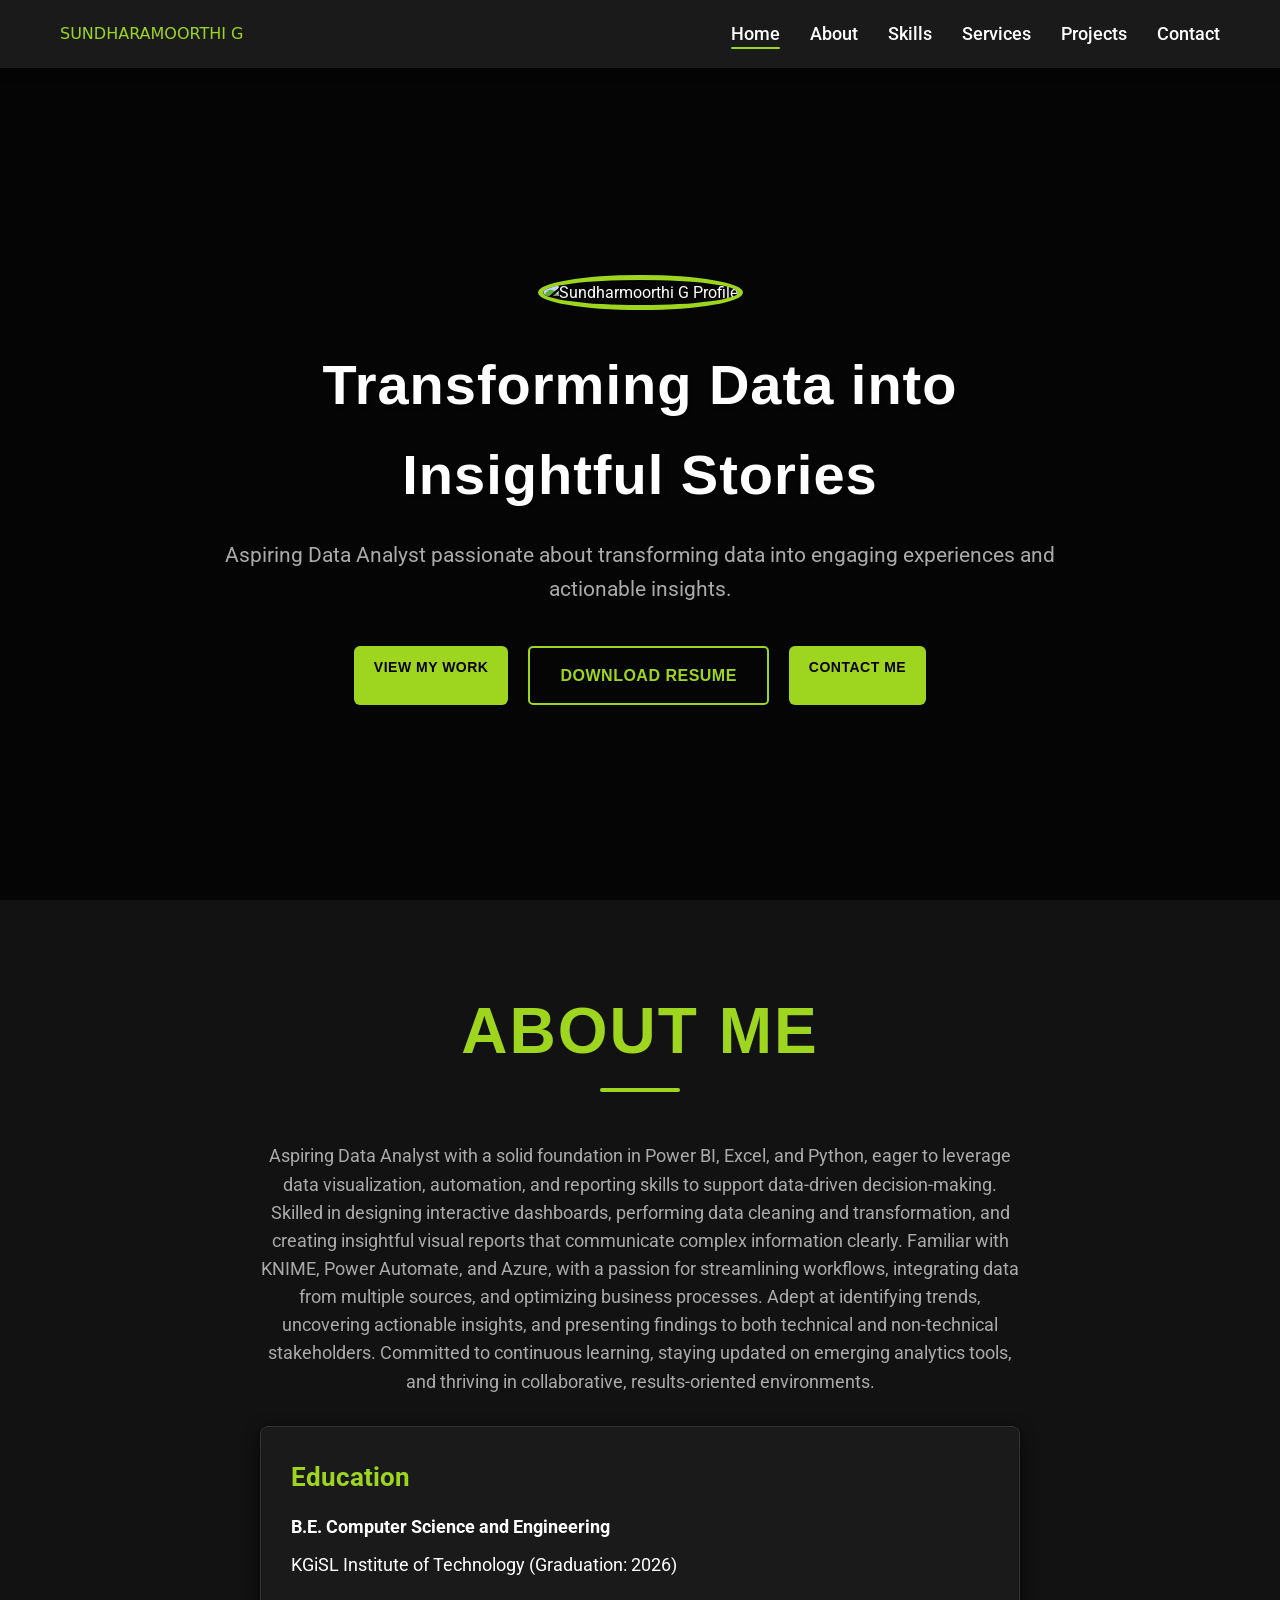
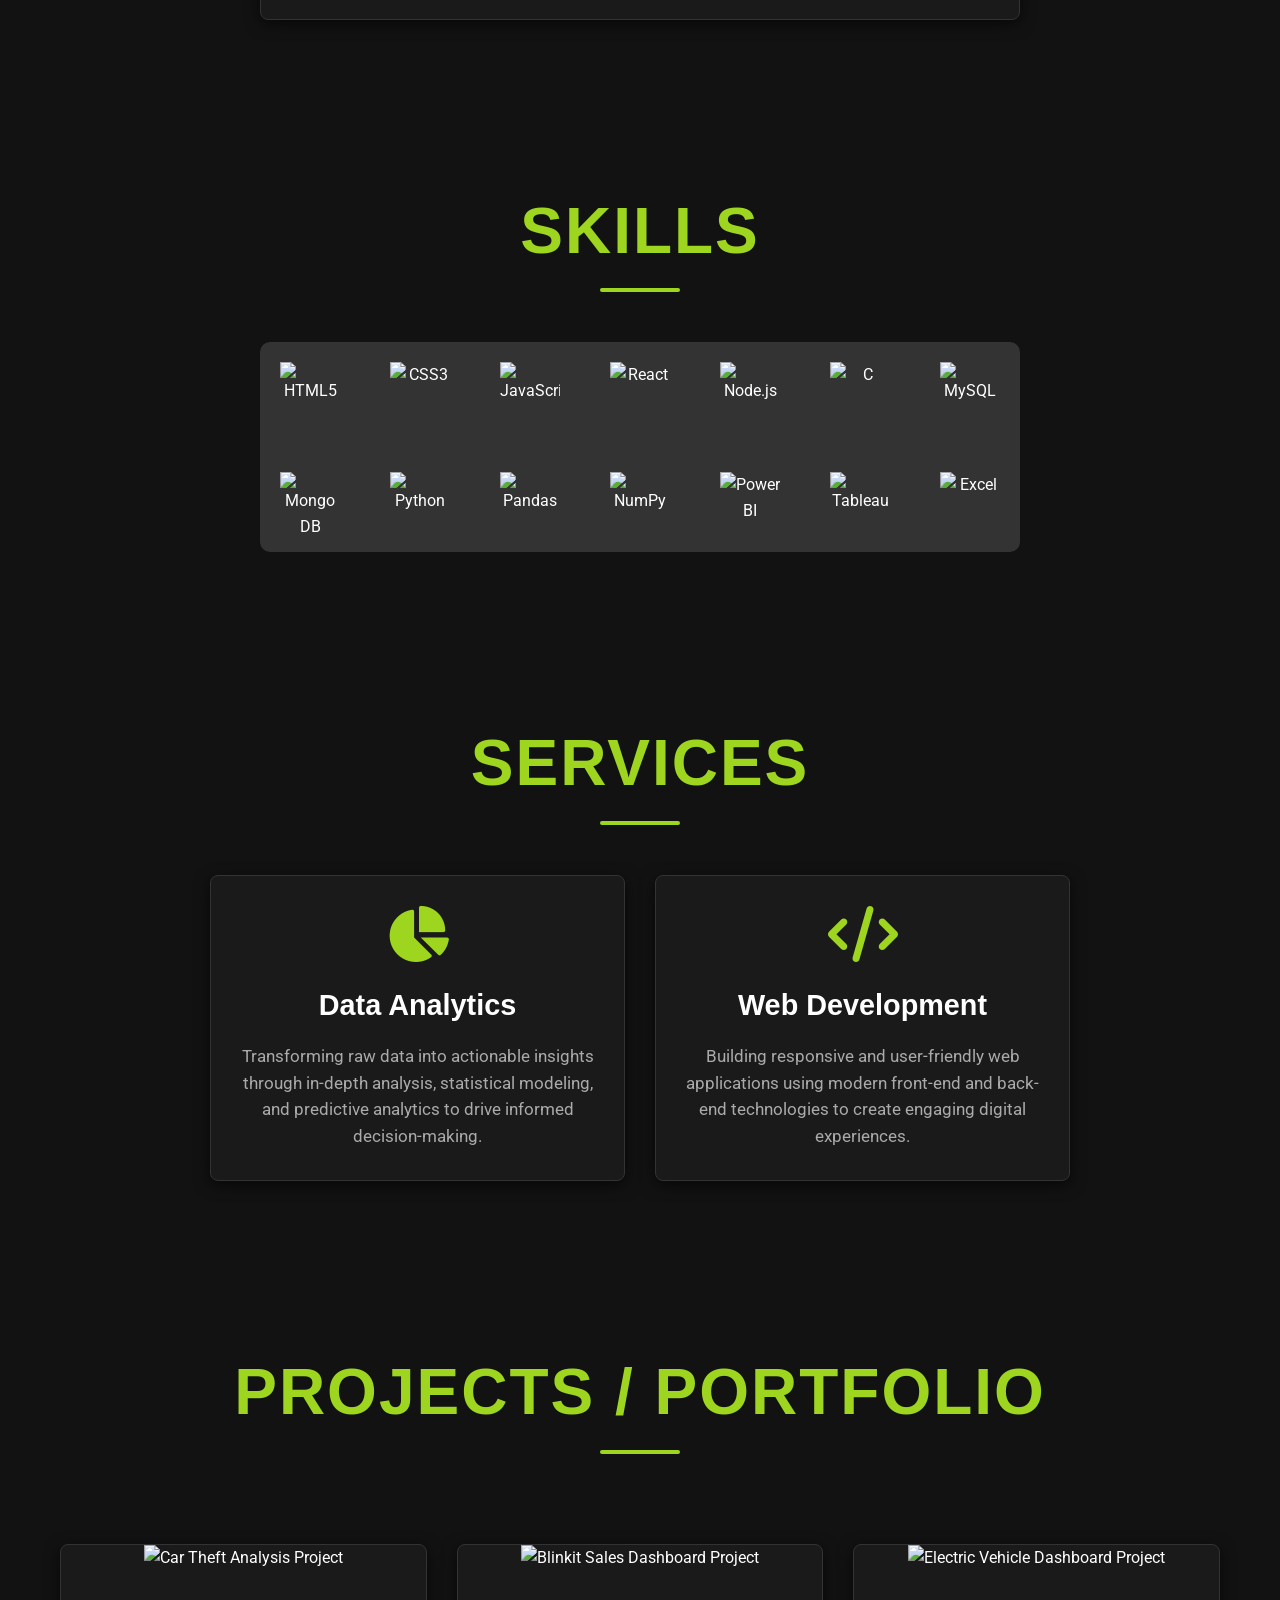
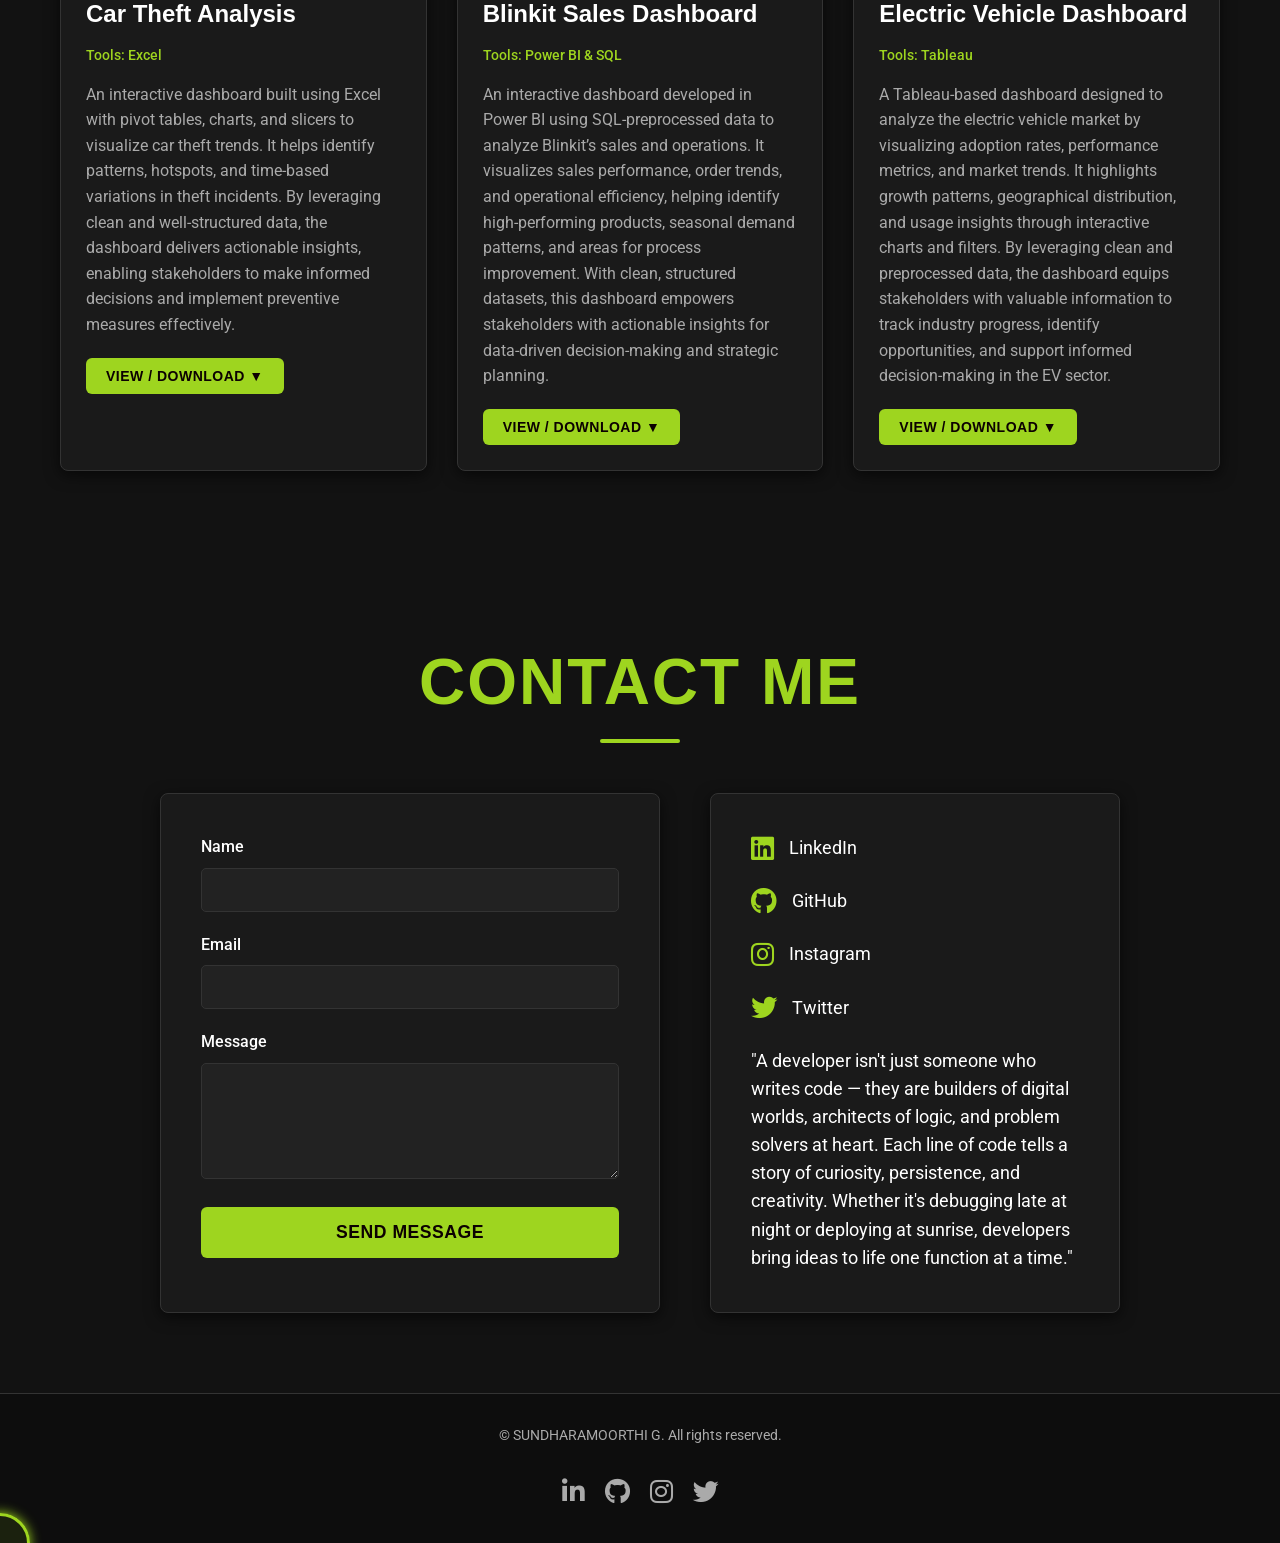
==== .vscode/index.html @ 32834677 "Simple Change" ====
<!DOCTYPE html>
<html lang="en">
<head>
  <meta charset="UTF-8" />
  <meta name="viewport" content="width=device-width, initial-scale=1" />
  <title>SUNDHARAMOORTHI G - Data Analyst</title>

  <!-- Stylesheets -->
  <link rel="stylesheet" href="style.css" />
  <link rel="stylesheet" href="home.css" />
  <link rel="stylesheet" href="about.css" />
  <link rel="stylesheet" href="skills.css" />
  <link rel="stylesheet" href="ss.css" />
  <link rel="stylesheet" href="project.css" />
  <link rel="stylesheet" href="contact.css" />

  <!-- Google Fonts -->
  <link href="https://fonts.googleapis.com/css2?family=Montserrat:wght@700&family=Bebas+Neue&family=Orbitron&family=Poppins:wght@300;400;500;600&family=Roboto:wght@300;400;500&family=Lato:wght@300;400;500&display=swap" rel="stylesheet" />

  <!-- Font Awesome -->
  <link
    rel="stylesheet"
    href="https://cdnjs.cloudflare.com/ajax/libs/font-awesome/6.0.0-beta3/css/all.min.css"
  />
</head>
<body>
  <header class="header">
    <nav class="navbar">
      <a href="#home" class="logo">SUNDHARAMOORTHI G</a>
      <ul class="nav-links">
        <li><a href="#home">Home</a></li>
        <li><a href="#about">About</a></li>
        <li><a href="#skills">Skills</a></li>
        <li><a href="#services">Services</a></li>
        <li><a href="#projects">Projects</a></li>
        <li><a href="#contact">Contact</a></li>
      </ul>
      <div class="menu-toggle" id="mobile-menu">
        <span class="bar"></span>
        <span class="bar"></span>
        <span class="bar"></span>
      </div>
    </nav>
  </header>

  <main>
    <!-- Home Section -->
    <section id="home" class="hero fade-in">
      <div class="hero-content">
        <img src="D:\website\69.jpg" alt="Sundharmoorthi G Profile" class="profile-pic" />
        <h1 class="heading-font">Transforming Data into Insightful Stories</h1>
        <p>Aspiring Data Analyst passionate about transforming data into engaging experiences and actionable insights.</p>
        <div class="hero-ctas">
          <a href="#projects" class="btn primary-btn">View My Work</a>
          <a href="https://drive.google.com/uc?export=download&id=15TqNmrhJ76jgWobTl2tsNwzqgDOif9Oz" download class="btn secondary-btn">Download Resume</a>
          <a href="#contact" class="btn primary-btn">Contact Me</a>
        </div>
      </div>
    </section>

    <!-- About Section -->
    <section id="about" class="section fade-in">
      <h2 class="section-title heading-font">About Me</h2>
      <div class="about-content">
        <p class="center-text">
          Aspiring Data Analyst with a solid foundation in Power BI, Excel, and Python, eager to leverage data visualization, automation, and reporting skills to support data-driven decision-making. Skilled in designing interactive dashboards, performing data cleaning and transformation, and creating insightful visual reports that communicate complex information clearly. Familiar with KNIME, Power Automate, and Azure, with a passion for streamlining workflows, integrating data from multiple sources, and optimizing business processes. Adept at identifying trends, uncovering actionable insights, and presenting findings to both technical and non-technical stakeholders. Committed to continuous learning, staying updated on emerging analytics tools, and thriving in collaborative, results-oriented environments.
        </p>
        <div class="education">
          <h3>Education</h3>
          <p><strong>B.E. Computer Science and Engineering</strong></p>
          <p>KGiSL Institute of Technology (Graduation: 2026)</p>
        </div>
      </div>
    </section>

    <!-- Skills Section -->
    <section id="skills" class="section fade-in">
      <h2 class="section-title heading-font">Skills</h2>
      <div class="skills-container">
        <div class="skills-grid">
          <!-- Frontend Skills -->
          <div class="skill-icon" title="HTML5"><img src="D:\website\assets\html.png" alt="HTML5" /></div>
          <div class="skill-icon" title="CSS3"><img src="D:\website\assets\css.png" alt="CSS3" /></div>
          <div class="skill-icon" title="JavaScript"><img src="D:\website\assets\java script.png" alt="JavaScript" /></div>
          <div class="skill-icon" title="React"><img src="D:\website\assets\react.png" alt="React" /></div>

          <!-- Backend Skills -->
          <div class="skill-icon" title="Node.js"><img src="D:\website\assets\nodejs.png" alt="Node.js" /></div>
          <div class="skill-icon" title="C Programming"><img src="D:\website\assets\c.png" alt="C" /></div>

          <!-- Databases -->
          <div class="skill-icon" title="MySQL"><img src="D:\website\assets\mysql.png" alt="MySQL" /></div>
          <div class="skill-icon" title="Mongo DB"><img src="D:\website\assets\mongo db.png" alt="Mongo DB" /></div>

          <!-- Data Analysis -->
          <div class="skill-icon" title="Python"><img src="D:\website\assets\python.png" alt="Python" /></div>
          <div class="skill-icon" title="Pandas"><img src="D:\website\assets\pandas.png" alt="Pandas" /></div>
          <div class="skill-icon" title="NumPy"><img src="D:\website\assets\numpy.png" alt="NumPy" /></div>

          <!-- BI Tools -->
          <div class="skill-icon" title="Power BI"><img src="D:\website\assets\powerbi.png" alt="Power BI" /></div>
          <div class="skill-icon" title="Tableau"><img src="D:\website\assets\tableau.png" alt="Tableau" /></div>
          <div class="skill-icon" title="Excel"><img src="D:\website\assets\excel.png" alt="Excel" /></div>
        </div>
      </div>
    </section>

    <!-- Services Section -->
    <section id="services" class="section fade-in">
      <h2 class="section-title heading-font">Services</h2>
      <div class="services-grid">
        <div class="service-card">
          <i class="fas fa-chart-pie icon"></i>
          <h3 class="heading-font">Data Analytics</h3>
          <p>Transforming raw data into actionable insights through in-depth analysis, statistical modeling, and predictive analytics to drive informed decision-making.</p>
        </div>
        <div class="service-card">
          <i class="fas fa-code icon"></i>
          <h3 class="heading-font">Web Development</h3>
          <p>Building responsive and user-friendly web applications using modern front-end and back-end technologies to create engaging digital experiences.</p>
        </div>
      </div>
    </section>

    <!-- Projects Section -->
    <section id="projects" class="section fade-in">
      <h2 class="section-title heading-font">Projects / Portfolio</h2>
      <div class="filters"></div> <!-- Add filters here if needed -->

      <div class="projects-grid">

        <!-- Car Theft Analysis -->
        <div class="project-card" data-category="excel">
          <img src="D:\website\assets\car theft.webp" alt="Car Theft Analysis Project" />
          <div class="project-info">
            <h3>Car Theft Analysis</h3>
            <p class="tools-used">Tools: Excel</p>
            <p>
              An interactive dashboard built using Excel with pivot tables, charts, and slicers to visualize car theft trends. It helps identify patterns, hotspots, and time-based variations in theft incidents. By leveraging clean and well-structured data, the dashboard delivers actionable insights, enabling stakeholders to make informed decisions and implement preventive measures effectively.
            </p>

            <div class="dropdown-btn">
              <button class="btn primary-btn">View / Download ▼</button>
              <div class="dropdown-content">
                <a href="dashboards/CarTheftDashboard.html" targetcccx="_blank">View</a>
                <a href="dashboards/CarTheftDashboard.xlsx" download>Download</a>
              </div>
            </div>
          </div>
        </div>

        <!-- Blinkit Sales Dashboard -->
        <div class="project-card" data-category="powerbi">
          <img src="D:\website\assets\Blinkit.webp" alt="Blinkit Sales Dashboard Project" />
          <div class="project-info">
            <h3>Blinkit Sales Dashboard</h3>
            <p class="tools-used">Tools: Power BI & SQL</p>
            <p>An interactive dashboard developed in Power BI using SQL-preprocessed data to analyze Blinkit’s sales and operations. It visualizes sales performance, order trends, and operational efficiency, helping identify high-performing products, seasonal demand patterns, and areas for process improvement. With clean, structured datasets, this dashboard empowers stakeholders with actionable insights for data-driven decision-making and strategic planning.
            </p>
            <div class="dropdown-btn">
              <button class="btn primary-btn">View / Download ▼</button>
              <div class="dropdown-content">
                <a href="dashboards/BlinkitDashboard.html" target="_blank">View</a>
                <a href="dashboards/BlinkitDashboard.pbix" download>Download</a>
              </div>
            </div>
          </div>
        </div>
        <!-- Electric Vehicle Dashboard -->
        <div class="project-card" data-category="python">
          <img src="D:\website\assets\ev-charging-infographic-thumbnai.webp" alt="Electric Vehicle Dashboard Project" />
          <div class="project-info">
            <h3>Electric Vehicle Dashboard</h3>
            <p class="tools-used">Tools: Tableau</p>
            <p> A Tableau-based dashboard designed to analyze the electric vehicle market by visualizing adoption rates, performance metrics, and market trends. It highlights growth patterns, geographical distribution, and usage insights through interactive charts and filters. By leveraging clean and preprocessed data, the dashboard equips stakeholders with valuable information to track industry progress, identify opportunities, and support informed decision-making in the EV sector.
            </p>
            <div class="dropdown-btn">
              <button class="btn primary-btn">View / Download ▼</button>
              <div class="dropdown-content">
                <a href="dashboards/ElectricVehicleDashboard.html" target="_blank">View</a>
                <a href="dashboards/ElectricVehicleDashboard.twbx" download>Download</a>
              </div>
            </div>
          </div>
        </div>
      </div>
    </section>
    <!-- Contact Section -->
    <section id="contact" class="section fade-in">
      <h2 class="section-title heading-font">Contact Me</h2>
      <div class="contact-container">
        <form class="contact-form" id="contactForm">
          <div class="form-group">
            <label for="name">Name</label>
            <input type="text" id="name" name="name" required />
          </div>
          <div class="form-group">
            <label for="email">Email</label>
            <input type="email" id="email" name="email" required />
          </div>
          <div class="form-group">
            <label for="message">Message</label>
            <textarea id="message" name="message" rows="6" required></textarea>
          </div>
          <button type="submit" class="btn primary-btn">Send Message</button>
        </form>

        <div class="contact-info">
          <a href="https://www.linkedin.com/in/sundharamoorthi/" target="_blank" class="contact-icon-link">
            <i class="fab fa-linkedin icon"></i>
            <span>LinkedIn</span>
          </a>
          <a href="https://github.com/Sundharamoorthi0105" target="_blank" class="contact-icon-link">
            <i class="fab fa-github icon"></i>
            <span>GitHub</span>
          </a>
          <a href="https://www.instagram.com/sundharamoorthi_03?igsh=MTRnamszaW1kcDFicQ==" target="_blank" class="contact-icon-link">
            <i class="fab fa-instagram icon"></i>
            <span>Instagram</span>
          </a>
          <a href="https://x.com/Sundhar66983361" target="_blank" class="contact-icon-link">
            <i class="fab fa-twitter icon"></i>
            <span>Twitter</span>
             <div class="developer-quote">
          <span>"A developer isn't just someone who writes code — they are builders of digital worlds, architects of logic, and problem solvers at heart. Each line of code tells a story of curiosity, persistence, and creativity. Whether it's debugging late at night or deploying at sunrise, developers bring ideas to life one function at a time."</span>
          </a>
        </div>
      </div>
    </section>
  </main>

  <footer>
    <p>&copy; SUNDHARAMOORTHI G. All rights reserved.</p>
    <div class="footer-social-icons">
      <a href="https://www.linkedin.com/in/sundharamoorthi/" target="_blank" title="LinkedIn"><i class="fab fa-linkedin-in"></i></a>
      <a href="https://github.com/Sundharamoorthi0105" target="_blank" title="GitHub"><i class="fab fa-github icon"></i></a>
      <a href="https://www.instagram.com/sundharamoorthi_03?igsh=MTRnamszaW1kcDFicQ==" target="_blank" title="Instagram"><i class="fab fa-instagram icon"></i></a>
      <a href="https://x.com/Sundhar66983361" target="_blank" title="Twitter"><i class="fab fa-twitter icon"></i></a>
    </div>
  </footer>

  <!-- Lightbox -->
  <div id="project-lightbox" class="lightbox">
    <div class="lightbox-content">
      <span class="close-btn">&times;</span>
      <h3 id="lightbox-title"></h3>
      <p id="lightbox-tools"></p>
      <p id="lightbox-description"></p>
      <div id="lightbox-images"></div>
    </div>
  </div>

  <canvas id="canvas"></canvas>

  <!-- Scripts -->
  <script src="script.js"></script>
  <script src="cursor.js"></script>
  <script
    type="text/javascript"
    src="https://cdn.jsdelivr.net/npm/@emailjs/browser@4/dist/email.min.js"
  ></script>
  <script type="text/javascript">
    (function () {
      emailjs.init({
        publicKey: "jGQ1ob8h-bZDZCLpW",
      });
    })();
  </script>
</body>
</html>
---- .vscode/style.css ----
/* General Styles */
:root {
    --bg-dark: #121212; /* Deep dark background */
    --primary-accent: #9ed51f; /* Vibrant Magenta/Red accent */
    --text-light: #FFFFFF; /* Pure white text for contrast */
    --text-grey: #AAAAAA; /* Lighter grey for secondary text */
    --card-bg: #1A1A1A; /* Slightly lighter dark for cards/sections */
    --border-color: #333333; /* Subtle dark border */
    --dark-shadow: rgba(0, 0, 0, 0.6); /* More pronounced shadow */
    --transition-speed: 0.3s ease;
}

* {
    margin: 0;
    padding: 0;
    box-sizing: border-box;
    cursor: none;
}

html {
    scroll-behavior: smooth;
}

body {
    /* Layout */
    overflow-x: hidden;
    /* Box Model */
    background-color: var(--bg-dark); 
    background-image: url('https://www.transparenttextures.com/patterns/connected-dots.png'); 
    background-repeat: repeat;
    background-attachment: fixed; 
    /* Typography */
    font-family: 'Roboto', sans-serif; 
    color: var(--text-light); /* Ensure body text is light */
    line-height: 1.6;
}

a {
    /* Typography */
    color: var(--primary-accent); /* Links use the accent color */
    text-decoration: none;
    /* Visual */
    transition: color var(--transition-speed);
}

a:hover {
    /* Typography */
    color: #FF4081; /* Lighter shade of accent on hover */
}

ul {
    list-style: none;
}

.container {
    /* Layout */
    max-width: 1200px;
    margin: 0 auto;
    padding: 0 20px;
}

.section {
    /* Layout */
    padding: 80px 0;
    overflow: hidden; 
    /* Visual */
    text-align: center;
}

.section-title {
    /* Layout */
    position: relative;
    margin-bottom: 50px;
    padding-bottom: 10px;
    /* Typography */
    font-size: 4em; /* Increased font size for section titles */
    color: var(--primary-accent); /* Section titles use accent color */
    text-transform: uppercase;
    letter-spacing: 2px;
}

.section-title::after {
    /* Layout */
    content: '';
    position: absolute;
    left: 50%;
    bottom: 0;
    transform: translateX(-50%);
    width: 80px;
    height: 4px;
    /* Box Model */
    background-color: var(--primary-accent);
    border-radius: 2px;
}

/* Fonts */
.heading-font {
    font-family: 'Inter', sans-serif; 
    font-weight: 700;
}

/* Header & Navigation */
.header {
    /* Layout */
    position: fixed;
    width: 100%;
    top: 0;
    left: 0;
    padding: 20px 0;
    /* Box Model */
    background-color: var(--card-bg); /* Dark header background */
    box-shadow: 0 2px 10px var(--dark-shadow); /* Darker shadow */
    /* Miscellaneous */
    z-index: 1000;
    /* Visual */
    transition: background-color var(--transition-speed);
}

.navbar {
    /* Layout */
    display: flex;
    justify-content: space-between;
    align-items: center;
    max-width: 1200px;
    margin: 0 auto;
    padding: 0 20px;
}

.logo {
   
 font-family: "Oleo Script Swash Caps", system-ui;
  font-weight: 400;
  font-style: large;
}


.nav-links {
    /* Layout */
    display: flex;
    gap: 30px;
}

.nav-links li a {
    /* Layout */
    position: relative;
    padding: 5px 0;
    /* Typography */
    font-family: 'Roboto', sans-serif; 
    font-weight: 500;
    color: var(--text-light); /* Nav links are light text */
    font-size: 1.1em;
    /* Visual */
    transition: color var(--transition-speed), letter-spacing var(--transition-speed);
}

.nav-links li a::after {
    /* Layout */
    content: '';
    position: absolute;
    width: 0;
    height: 2px;
    bottom: 0;
    left: 0;
    /* Box Model */
    background-color: var(--primary-accent);
    border-radius: 2px;
    /* Visual */
    transition: width var(--transition-speed);
}

.nav-links li a:hover {
    /* Typography */
    color: var(--primary-accent); /* Hover uses accent color */
    letter-spacing: 0.5px;
}

.nav-links li a:hover::after,
.nav-links li a.active::after {
    /* Layout */
    width: 100%;
}

.menu-toggle {
    /* Layout */
    display: none;
    flex-direction: column;
    gap: 5px;
    /* Visual */
    cursor: pointer;
}

.menu-toggle .bar {
    /* Layout */
    width: 25px;
    height: 3px;
    /* Box Model */
    background-color: var(--text-light); /* Menu bars are light */
    /* Visual */
    transition: all var(--transition-speed);
}

/* Sticky Navbar on Scroll */
.header.scrolled {
    /* Box Model */
    background-color: rgba(26, 26, 26, 0.95); /* Slightly transparent dark background */
    box-shadow: 0 4px 15px var(--dark-shadow); 
}

/* Footer */
footer {
    /* Layout */
    display: flex; 
    flex-direction: column; 
    align-items: center; 
    gap: 15px; 
    padding: 30px 0;
    /* Box Model */
    background-color: #0D0D0D; /* Very dark footer background */
    border-top: 1px solid var(--border-color);
    /* Typography */
    color: var(--text-grey); 
    font-size: 0.9em;
    /* Visual */
    text-align: center;
}

.footer-social-icons {
    /* Layout */
    display: flex;
    justify-content: center; 
    gap: 20px; 
    margin-top: 10px; 
}

.footer-social-icons a {
    /* Typography */
    font-size: 1.8em; 
    color: var(--text-grey); /* Default icon color */
    /* Visual */
    transition: color var(--transition-speed), transform var(--transition-speed);
}

.footer-social-icons a:hover {
    /* Typography */
    color: var(--primary-accent); /* Hover uses accent color */
    /* Visual */
    transform: translateY(-3px);
}

/* Lightbox Modal for Projects */
.lightbox {
    /* Layout */
    display: none; 
    position: fixed; 
    left: 0;
    top: 0;
    width: 100%; 
    height: 100%; 
    overflow: auto; 
    display: flex;
    align-items: center;
    justify-content: center;
    /* Box Model */
    background-color: rgba(0, 0, 0, 0.9); /* More opaque dark background */
    /* Visual */
    opacity: 0;
    visibility: hidden;
    transition: opacity var(--transition-speed), visibility var(--transition-speed);
    /* Miscellaneous */
    z-index: 2000; 
}

.lightbox.open {
    /* Visual */
    opacity: 1;
    visibility: visible;
}

.lightbox-content {
    /* Layout */
    margin: auto;
    padding: 40px;
    width: 80%;
    max-width: 700px;
    position: relative;
    /* Box Model */
    background-color: var(--card-bg); 
    border: 1px solid var(--primary-accent); /* Border uses accent color */
    border-radius: 10px;
    box-shadow: 0 5px 20px var(--dark-shadow); 
    /* Typography */
    color: var(--text-light); 
    /* Visual */
    transform: scale(0.9);
    transition: transform var(--transition-speed);
}

.lightbox.open .lightbox-content {
    /* Visual */
    transform: scale(1);
}

.close-btn {
    /* Layout */
    position: absolute;
    top: 15px;
    right: 25px;
    /* Typography */
    color: var(--text-light); 
    font-size: 40px;
    font-weight: bold;
    /* Visual */
    cursor: pointer;
    transition: color var(--transition-speed), transform var(--transition-speed);
}

.close-btn:hover,
.close-btn:focus {
    /* Typography */
    color: var(--primary-accent);
    /* Visual */
    transform: rotate(90deg);
}

.lightbox-content h3 {
    /* Layout */
    margin-bottom: 15px;
    /* Typography */
    color: var(--primary-accent);
    font-size: 2.2em;
}

.lightbox-content #lightbox-tools {
    /* Layout */
    margin-bottom: 20px;
    /* Typography */
    color: var(--text-grey); 
    font-style: italic;
}

.lightbox-content #lightbox-description {
    /* Layout */
    margin-bottom: 25px;
    /* Typography */
    color: var(--text-light); 
    line-height: 1.8;
}

#lightbox-images img {
    /* Layout */
    max-width: 100%;
    height: auto;
    margin-top: 15px;
    /* Box Model */
    border-radius: 5px;
    border: 1px solid var(--border-color);
}

/* Animations */
@keyframes fadeIn {
    from { opacity: 0; }
    to { opacity: 1; }
}

@keyframes fadeInScale {
    from { opacity: 0; transform: scale(0.8); }
    to { opacity: 1; transform: scale(1); }
}

@keyframes slideInUp {
    from { opacity: 0; transform: translateY(50px); }
    to { opacity: 1; transform: translateY(0); }
}

.fade-in {
    /* Visual */
    opacity: 0;
    transform: translateY(50px);
    transition: opacity 1s ease-out, transform 1s ease-out;
}

.fade-in.active {
    /* Visual */
    opacity: 1;
    transform: translateY(0);
}

/* Responsive Design */
@media (max-width: 768px) {
    .navbar {
        /* Layout */
        flex-wrap: wrap;
    }

    .nav-links {
        /* Layout */
        display: none; 
        flex-direction: column;
        width: 100%;
        position: absolute;
        top: 90px;
        left: 0;
        padding: 20px 0;
        /* Box Model */
        background-color: var(--card-bg); 
        box-shadow: 0 5px 10px var(--dark-shadow); 
        /* Visual */
        text-align: center;
    }

    .nav-links.active {
        /* Layout */
        display: flex;
    }

    .nav-links li {
        /* Layout */
        margin: 10px 0;
    }

    .menu-toggle {
        /* Layout */
        display: flex;
    }

    .hero h1 {
        /* Typography */
        font-size: 2.5em;
    }

    .hero p {
        /* Typography */
        font-size: 1.1em;
    }

    .hero-ctas {
        /* Layout */
        flex-direction: column;
        gap: 15px;
    }

    .btn {
        /* Layout */
        width: 80%;
        max-width: 300px;
    }

    .section {
        /* Layout */
        padding: 60px 0;
    }

    .section-title {
        /* Typography */
        font-size: 2.5em;
    }

    .skills-container,
    .services-grid,
    .projects-grid,
    .contact-container {
        /* Layout */
        grid-template-columns: 1fr;
    }

    .skill-category {
        /* Layout */
        max-width: 100%;
    }

    .contact-form,
    .contact-info {
        /* Layout */
        max-width: 100%;
        flex: 1 1 auto;
    }

    .lightbox-content {
        /* Layout */
        width: 95%;
        padding: 25px;
    }

    .close-btn {
        /* Layout */
        top: 10px;
        right: 15px;
        /* Typography */
        font-size: 30px;
    }

    .footer-social-icons {
        /* Layout */
        gap: 15px; 
    }
}

.skills-grid {
    display: grid;
    grid-template-columns: repeat(7, 1fr);
    gap: 50px;
    max-width: 1000px;
    margin: 0 auto;
    background-color: #333;
    padding: 20px;
    border-radius: 10px;
    
}

.skill-icon {
    display: flex;
    flex-direction: column;
    align-items: center;
    gap: 10px;
}

.skill-icon img {
    width: 60px;
    height: 60px;
    object-fit: contain;
    transition: transform 0.3s ease;
}

.skill-icon:hover img {
    transform: scale(1.1);
    
}
/* Tooltip on hover */
.skill-icon {
    position: relative;
}

.skill-icon:hover::after {
    content: attr(title);
    position: absolute;
    bottom: 100%;
    left: 50%;
    transform: translateX(-50%);
    background-color: #9ed51f;
    color: rgb(12, 1, 1);
    padding: 5px 10px;
    border-radius: 4px;
    font-size: 14px;
    white-space: nowrap;
    margin-bottom: 10px;
}
.center-text {
  text-align: center;
  max-width: 800px; /* Optional: Limit width for better readability */
  margin: 0 auto;   /* Centers the paragraph block horizontally */
}
---- .vscode/home.css ----
/* Hero Section (Home) */
.hero {
    /* Layout */
    display: flex;
    align-items: center;
    justify-content: center;
    min-height: 100vh;
    padding-top: 80px; 
    /* Box Model */
    background: linear-gradient(rgba(0,0,0,0.7), rgba(0,0,0,0.7)), url('https://www.transparenttextures.com/patterns/connected-dots.png') no-repeat center center/cover;
    background-size: cover; 
    background-position: center; 
    /* Typography */
    color: var(--text-light); /* Light text for hero content */
    /* Visual */
    text-align: center;
}

.hero-content {
    /* Layout */
    max-width: 900px;
    padding: 20px;
}

.profile-pic {
    /* Layout */
    width: 180px;
    height: 180px;
    margin-bottom: 30px;
    /* Box Model */
    border-radius: 50%;
    border: 5px solid var(--primary-accent); /* Border uses accent color */
    /* Visual */
    object-fit: scale-down;
    object-fit: cover;
    object-fit: inherit;
    animation: fadeInScale 1s ease-out;
}

.hero h1 {
    /* Layout */
    margin-bottom: 20px;
    /* Typography */
    font-size: 3.5em;
    letter-spacing: 1px;
    text-shadow: 2px 2px 4px rgba(0, 0, 0, 0.3); 
    /* Visual */
    animation: slideInUp 1s ease-out;
}

.hero p {
    /* Layout */
    margin-bottom: 40px;
    /* Typography */
    font-size: 1.3em;
    color: var(--text-grey); /* Secondary text is light grey */
    /* Visual */
    animation: fadeIn 1.5s ease-out;
}

.hero-ctas {
    /* Layout */
    display: flex;
    justify-content: center;
    gap: 20px;
    flex-wrap: wrap;
}

.btn {
    /* Layout */
    display: inline-block;
    padding: 15px 30px;
    /* Box Model */
    border-radius: 5px;
    border: 2px solid;
    /* Typography */
    font-weight: 600;
    text-transform: uppercase;
    letter-spacing: 0.5px;
    font-family: 'Inter', sans-serif; 
    /* Visual */
    transition: all var(--transition-speed);
}

.primary-btn {
    /* Box Model */
    background-color: var(--primary-accent);
    border-color: var(--primary-accent);
    /* Typography */
    color: var(--bg-dark); /* Text color for primary button is dark */
}

.primary-btn:hover {
    /* Box Model */
    background-color: transparent;
    box-shadow: 0 5px 15px rgba(233, 30, 99, 0.3); /* Shadow uses accent color */
    /* Typography */
    color: var(--primary-accent);
    /* Visual */
    transform: translateY(-3px);
}

.secondary-btn {
    /* Box Model */
    background-color: transparent;
    border-color: var(--primary-accent);
    /* Typography */
    color: var(--primary-accent);
}

.secondary-btn:hover {
    /* Box Model */
    background-color: var(--primary-accent);
    box-shadow: 0 5px 15px rgba(233, 30, 99, 0.3); /* Shadow uses accent color */
    /* Typography */
    color: var(--bg-dark); /* Text color for secondary button on hover is dark */
    /* Visual */
    transform: translateY(-3px);
}
#canvas {
  position: fixed;
  top: 0;
  left: 0;
  width: 100%;
  height: 100%;
  pointer-events: none;
  z-index: 9999;
}
---- .vscode/about.css ----
/* About Section */
.about-content {
    /* Layout */
    max-width: 800px;
    margin: 0 auto;
    padding: 0 20px;
    /* Visual */
    text-align: left;
}

.about-content p {
    /* Layout */
    margin-bottom: 25px;
    /* Typography */
    font-size: 1.1em;
    color: var(--text-grey);
}

.education {
    /* Layout */
    margin-top: 30px;
    padding: 30px;
    /* Box Model */
    background-color: var(--card-bg);
    border-radius: 8px;
    border: 1px solid var(--border-color);
    box-shadow: 0 4px 15px var(--dark-shadow); 
    /* Typography */
    color: var(--text-light); 
}

.education h3 {
    /* Layout */
    margin-bottom: 15px;
    /* Typography */
    color: var(--primary-accent);
    font-size: 1.6em;
}

.education p {
    /* Layout */
    margin-bottom: 10px;
    /* Typography */
    color: var(--text-light); 
}
---- .vscode/skills.css ----
/* Skills Section */
.skills-container {
    /* Layout */
    display: flex;
    flex-wrap: wrap;
    justify-content: center;
    gap: 50px;
    max-width: 900px;
    margin: 0 auto;
    padding: 0 20px;
}

.skill-category {
    /* Layout */
    width: 100%;
    max-width: 400px;
    padding: 30px;
    /* Box Model */
    background-color: var(--card-bg);
    border-radius: 8px;
    border: 1px solid var(--border-color);
    box-shadow: 0 4px 15px var(--dark-shadow); 
    /* Visual */
    text-align: left;
}

.skill-category h3 {
    /* Layout */
    margin-bottom: 25px;
    /* Typography */
    color: var(--primary-accent);
    font-size: 1.8em;
    /* Visual */
    text-align: center;
}

.skill-item {
    /* Layout */
    margin-bottom: 20px;
}

.skill-name {
    /* Layout */
    display: block;
    margin-bottom: 8px;
    /* Typography */
    font-weight: 500;
    color: var(--text-light); 
}

.skill-bar {
    /* Layout */
    height: 10px;
    overflow: hidden;
    position: relative;
    /* Box Model */
    background-color: var(--border-color); 
    border-radius: 5px;
}

.skill-progress {
    /* Layout */
    width: 0; 
    height: 100%;
    /* Box Model */
    background-color: var(--primary-accent);
    border-radius: 5px;
    /* Visual */
    transition: width 1.5s ease-out;
}
---- .vscode/ss.css ----
/* Services Section */
.services-grid {
    /* Layout */
    display: grid;
    grid-template-columns: repeat(auto-fit, minmax(300px, 1fr));
    gap: 30px;
    max-width: 900px;
    margin: 0 auto;
    padding: 0 20px;
}

.service-card {
    /* Layout */
    padding: 30px;
    /* Box Model */
    background-color: var(--card-bg);
    border-radius: 8px;
    border: 1px solid var(--border-color);
    box-shadow: 0 4px 15px var(--dark-shadow); 
    /* Typography */
    color: var(--text-light); 
    /* Visual */
    transition: transform var(--transition-speed), box-shadow var(--transition-speed);
}

.service-card:hover {
    /* Visual */
    transform: translateY(-10px);
    box-shadow: 0 8px 25px rgba(233, 30, 99, 0.2); /* Shadow uses accent color */
}

.service-card .icon {
    /* Layout */
    margin-bottom: 20px;
    /* Typography */
    font-size: 3.5em;
    color: var(--primary-accent);
}

.service-card h3 {
    /* Layout */
    margin-bottom: 15px;
    /* Typography */
    font-size: 1.8em;
    color: var(--text-light); 
}

.service-card p {
    /* Typography */
    color: var(--text-grey); 
    font-size: 1.05em;
}
---- .vscode/project.css ----
/* =========================
   Filters Section
========================= */
.filters {
    display: flex;
    justify-content: center;
    flex-wrap: wrap;
    gap: 15px;
    margin-bottom: 40px;
}

.filter-btn {
    padding: 10px 25px;
    background-color: var(--card-bg);
    border: 1px solid var(--primary-accent);
    border-radius: 5px;
    color: var(--primary-accent);
    font-weight: 500;
    text-transform: capitalize;
    font-family: 'Roboto', sans-serif;
    cursor: pointer;
    transition: all var(--transition-speed);
}

.filter-btn:hover {
    background-color: var(--primary-accent);
    color: var(--bg-dark);
}

.filter-btn.active {
    background-color: var(--primary-accent);
    border-color: var(--primary-accent);
    box-shadow: 0 3px 10px rgba(233, 30, 99, 0.2);
    color: var(--bg-dark);
}

/* =========================
   Projects Grid Layout
========================= */
.projects-grid {
    display: grid;
    grid-template-columns: repeat(auto-fit, minmax(300px, 1fr));
    gap: 30px;
    max-width: 1200px;
    margin: 0 auto;
    padding: 0 20px;
}

.project-card {
    position: relative;
    background-color: var(--card-bg);
    border-radius: 8px;
    overflow: hidden;
    box-shadow: 0 4px 15px var(--dark-shadow);
    border: 1px solid var(--border-color);
    color: var(--text-light);
    transition: transform var(--transition-speed), box-shadow var(--transition-speed), opacity var(--transition-speed);
}

.project-card.hidden {
    display: none;
}

.project-card img {
    width: 100%;
    height: 200px;
    object-fit: cover;
    transition: transform 0.5s ease;
}

.project-card:hover img {
    transform: scale(1.05);
}

/* =========================
   Project Info
========================= */
.project-info {
    padding: 25px;
    text-align: left;
}

.project-info h3 {
    margin-bottom: 10px;
    font-size: 1.5em;
    color: var(--text-light);
    font-family: 'Inter', sans-serif;
}

.project-info .tools-used {
    margin-bottom: 15px;
    font-size: 0.9em;
    color: var(--primary-accent);
    font-weight: 500;
}

.project-info p {
    margin-bottom: 20px;
    font-size: 1em;
    color: var(--text-grey);
}

/* =========================
   Buttons
========================= */
.project-buttons {
    display: flex;
    justify-content: space-between;
    gap: 10px;
    margin-top: auto; /* keeps buttons at bottom if card grows */
}

.view-dashboard-btn,
.download-btn {
    flex: 1;
    padding: 10px 20px;
    font-size: 14px; /* You can reduce this */
    text-align: center;
    border-radius: 5px;
    font-weight: 600;
    text-transform: uppercase;
    cursor: pointer;
    transition: all var(--transition-speed);
    text-decoration: none; /* remove link underline */
}

/* View Dashboard */
.view-dashboard-btn {
    background-color: var(--primary-accent);
    color: var(--bg-dark);
    border: none;
}
.view-dashboard-btn:hover {
    background-color: #ff4081;
    transform: translateY(-2px);
}

/* Download */
.download-btn {
    background-color: transparent;
    color: var(--primary-accent);
    border: 1px solid var(--primary-accent);
}
.download-btn:hover {
    background-color: var(--primary-accent);
    color: var(--bg-dark);
    transform: translateY(-2px);
}
/* Container for project buttons */
.dropdown-btn {
  position: relative;
  display: inline-block;
}

/* Main button */
.btn.primary-btn {
  background-color: #9ed51f;
  color: #0c0101;
  padding: 10px 20px;
  border: none;
  border-radius: 6px;
  font-weight: 600;
  cursor: pointer;
  font-size: 14px;
  transition: background-color 0.3s ease;
}

.btn.primary-btn:hover {
  background-color: #7bb316;
}

/* Dropdown menu */
.dropdown-content {
  display: none;
  position: absolute;
  top: -110%; /* dropdown goes above the button */
  left: 50%;
  transform: translateX(-50%);
  background-color: #333;
  min-width: 160px;
  border-radius: 6px;
  box-shadow: 0 8px 16px rgba(0,0,0,0.3);
  z-index: 1000;
  overflow: hidden;
}

/* Dropdown links */
.dropdown-content a {
  display: block;
  padding: 12px 16px;
  color: #9ed51f;
  text-decoration: none;
  font-weight: 600;
  font-size: 14px;
  transition: background-color 0.2s ease;
}

.dropdown-content a:hover {
  background-color: #7bb316;
  color: #fff;
}

/* Show dropdown on button hover */
.dropdown-btn:hover .dropdown-content {
  display: block;
}
---- .vscode/contact.css ----
/* Contact Section */
.contact-container {
    /* Layout */
    display: flex;
    flex-wrap: wrap;
    justify-content: center;
    gap: 50px;
    max-width: 1000px;
    margin: 0 auto;
    padding: 0 20px;
}
.contact-form {
    /* Layout */
    flex: 1 1 450px;
    max-width: 500px;
    padding: 40px;
    /* Box Model */
    background-color: var(--card-bg);
    border-radius: 8px;
    border: 1px solid var(--border-color);
    box-shadow: 0 4px 15px var(--dark-shadow); 
    /* Typography */
    color: var(--text-light); 
    /* Visual */
    text-align: left;
}

.form-group {
    /* Layout */
    margin-bottom: 20px;
}

.form-group label {
    /* Layout */
    display: block;
    margin-bottom: 8px;
    /* Typography */
    font-weight: 500;
    color: var(--text-light); 
}

.form-group input,
.form-group textarea {
    /* Layout */
    width: 100%;
    padding: 12px;
    /* Box Model */
    border: 1px solid var(--border-color);
    border-radius: 5px;
    background-color: #222222; /* Slightly lighter dark for inputs */
    /* Typography */
    color: var(--text-light); 
    font-size: 1em;
    /* Visual */
    transition: border-color var(--transition-speed), box-shadow var(--transition-speed);
}

.form-group input:focus,
.form-group textarea:focus {
    /* Box Model */
    border-color: var(--primary-accent);
    box-shadow: 0 0 0 3px rgba(233, 30, 99, 0.1); 
    /* Visual */
    outline: none;
}

.contact-form .primary-btn {
    /* Layout */
    width: 100%;
    padding: 15px;
    /* Typography */
    font-size: 1.1em;
}

.contact-info {
    /* Layout */
    display: flex;
    flex-direction: column;
    flex: 1 1 300px;
    gap: 25px;
    padding: 40px;
    /* Box Model */
    background-color: var(--card-bg);
    border-radius: 8px;
    border: 1px solid var(--border-color);
    box-shadow: 0 4px 15px var(--dark-shadow); 
    /* Visual */
    text-align: left;
}

.contact-icon-link {
    /* Layout */
    display: flex;
    align-items: center;
    /* Typography */
    color: var(--text-light); 
    font-size: 1.1em;
    /* Visual */
    transition: color var(--transition-speed);
}

.contact-icon-link .icon {
    /* Layout */
    margin-right: 15px;
    /* Typography */
    font-size: 1.5em;
    color: var(--primary-accent);
    /* Visual */
    transition: transform var(--transition-speed);
}

.contact-icon-link:hover {
    /* Typography */
    color: var(--primary-accent);
}

.contact-icon-link:hover .icon {
    /* Visual */
    transform: scale(1.1);
}

.developer-quote p {
    /* Layout */
    margin-top: 20px;
    max-width: 600px;
    /* Typography */
    font-size: 1rem;
    font-style: italic;
    color: #555;
    line-height: 1.6;
}
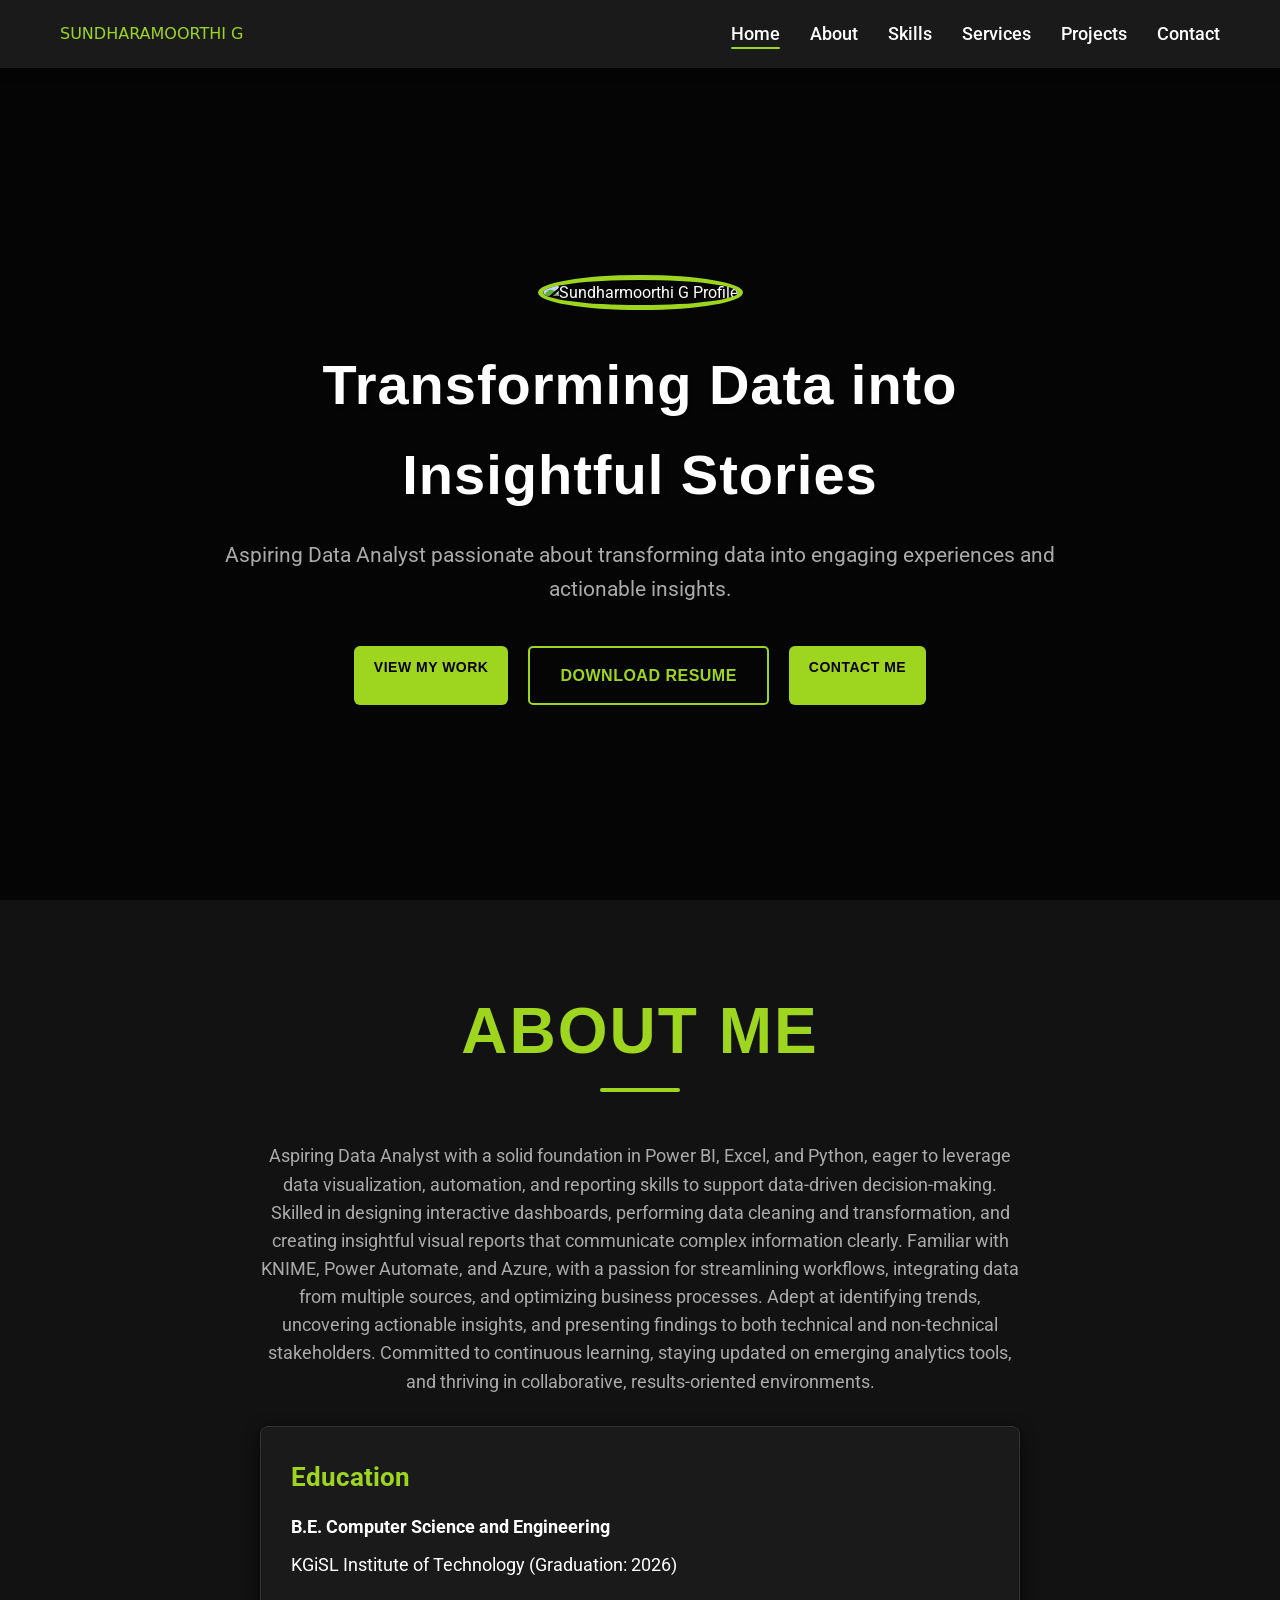
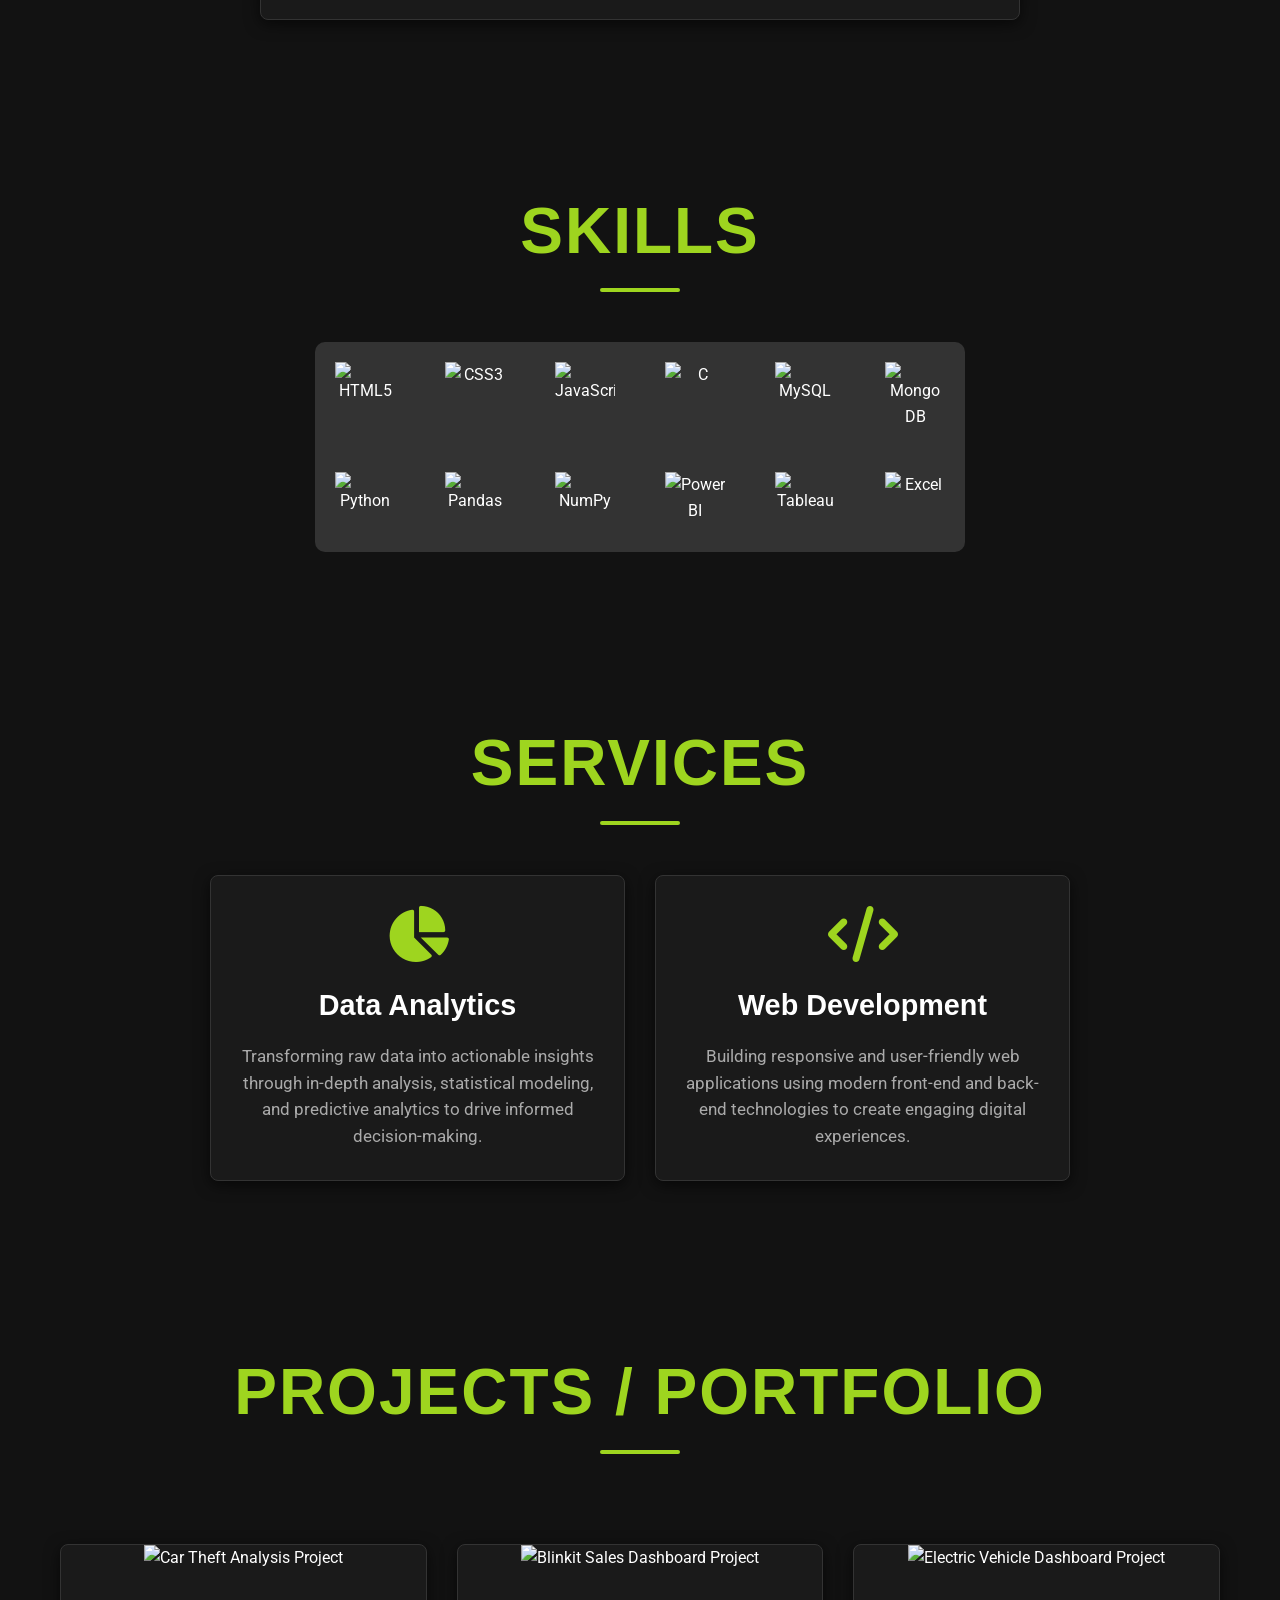
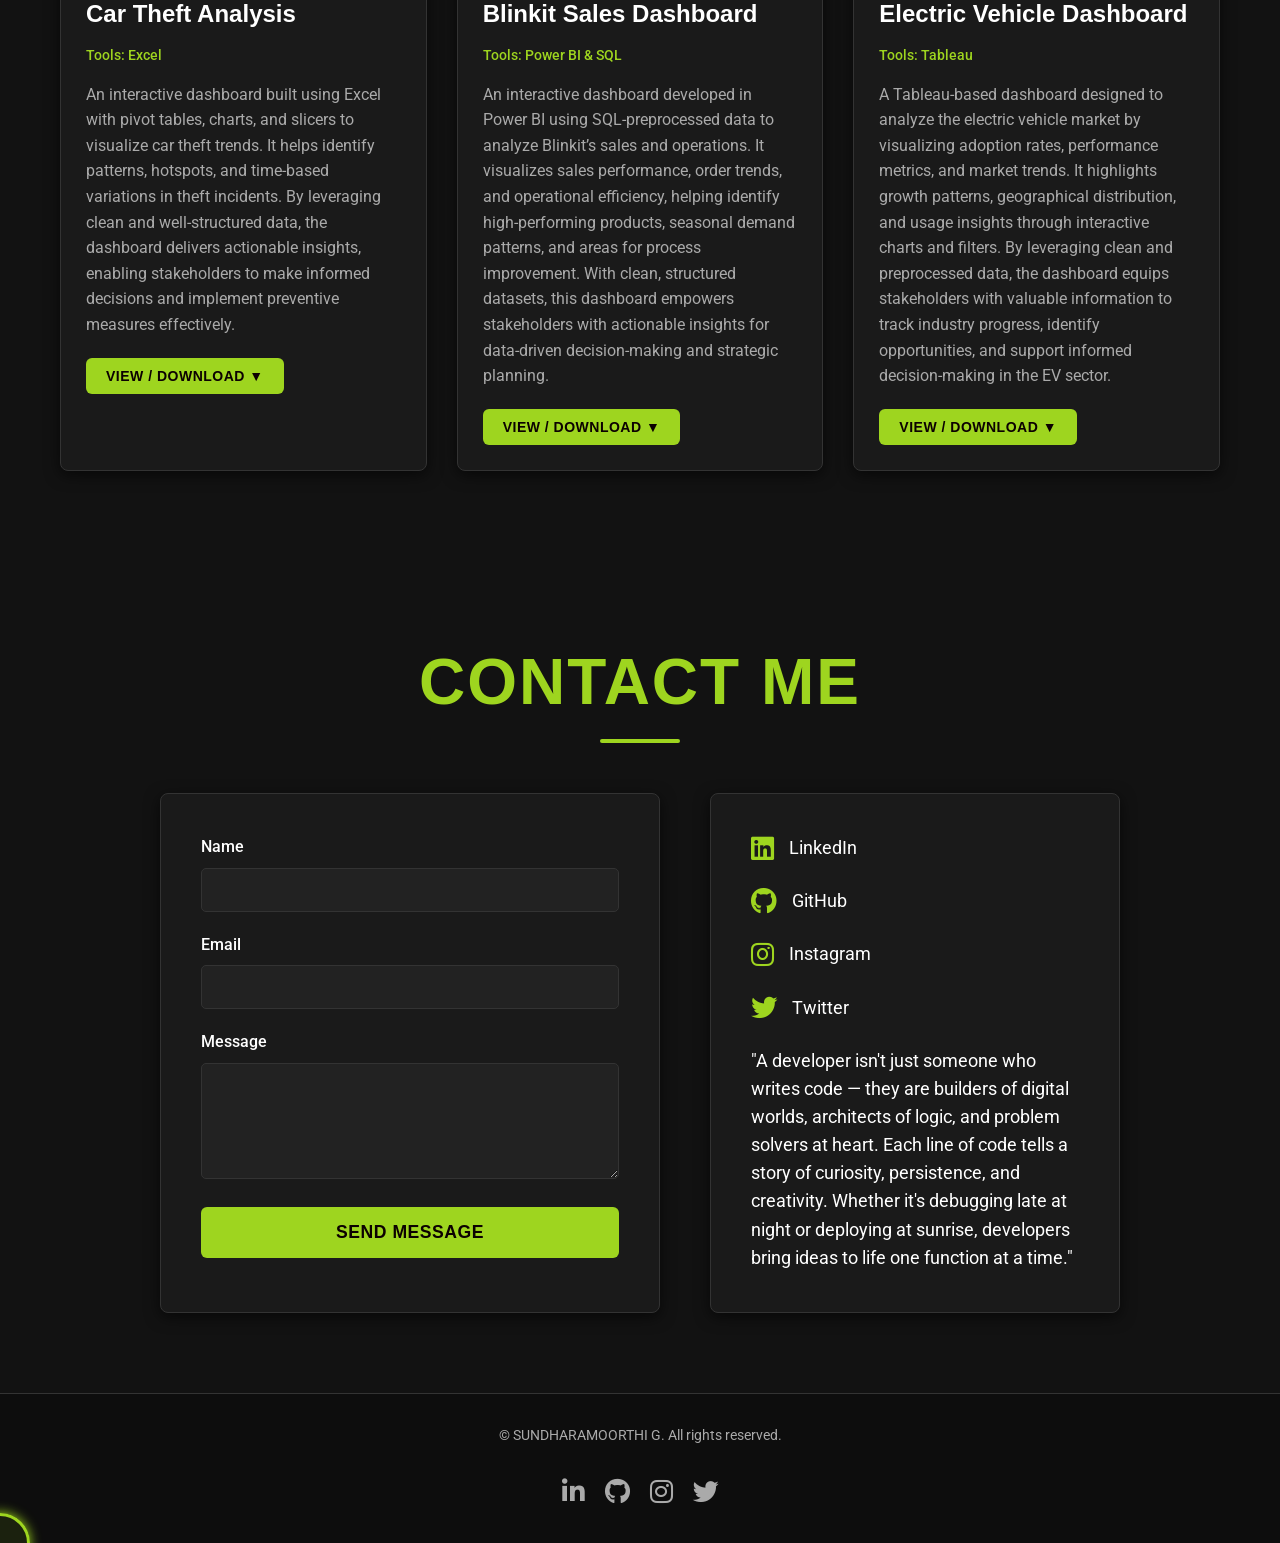
==== commit e337fc14: "Simple Change" ====
--- a/.vscode/index.html
+++ b/.vscode/index.html
@@ -82,16 +82,10 @@
           <div class="skill-icon" title="HTML5"><img src="D:\website\assets\html.png" alt="HTML5" /></div>
           <div class="skill-icon" title="CSS3"><img src="D:\website\assets\css.png" alt="CSS3" /></div>
           <div class="skill-icon" title="JavaScript"><img src="D:\website\assets\java script.png" alt="JavaScript" /></div>
-          <div class="skill-icon" title="React"><img src="D:\website\assets\react.png" alt="React" /></div>
-
-          <!-- Backend Skills -->
-          <div class="skill-icon" title="Node.js"><img src="D:\website\assets\nodejs.png" alt="Node.js" /></div>
           <div class="skill-icon" title="C Programming"><img src="D:\website\assets\c.png" alt="C" /></div>
-
           <!-- Databases -->
           <div class="skill-icon" title="MySQL"><img src="D:\website\assets\mysql.png" alt="MySQL" /></div>
           <div class="skill-icon" title="Mongo DB"><img src="D:\website\assets\mongo db.png" alt="Mongo DB" /></div>
-
           <!-- Data Analysis -->
           <div class="skill-icon" title="Python"><img src="D:\website\assets\python.png" alt="Python" /></div>
           <div class="skill-icon" title="Pandas"><img src="D:\website\assets\pandas.png" alt="Pandas" /></div>
--- a/.vscode/style.css
+++ b/.vscode/style.css
@@ -497,7 +497,7 @@
 
 .skills-grid {
     display: grid;
-    grid-template-columns: repeat(7, 1fr);
+    grid-template-columns: repeat(6, 1fr);
     gap: 50px;
     max-width: 1000px;
     margin: 0 auto;
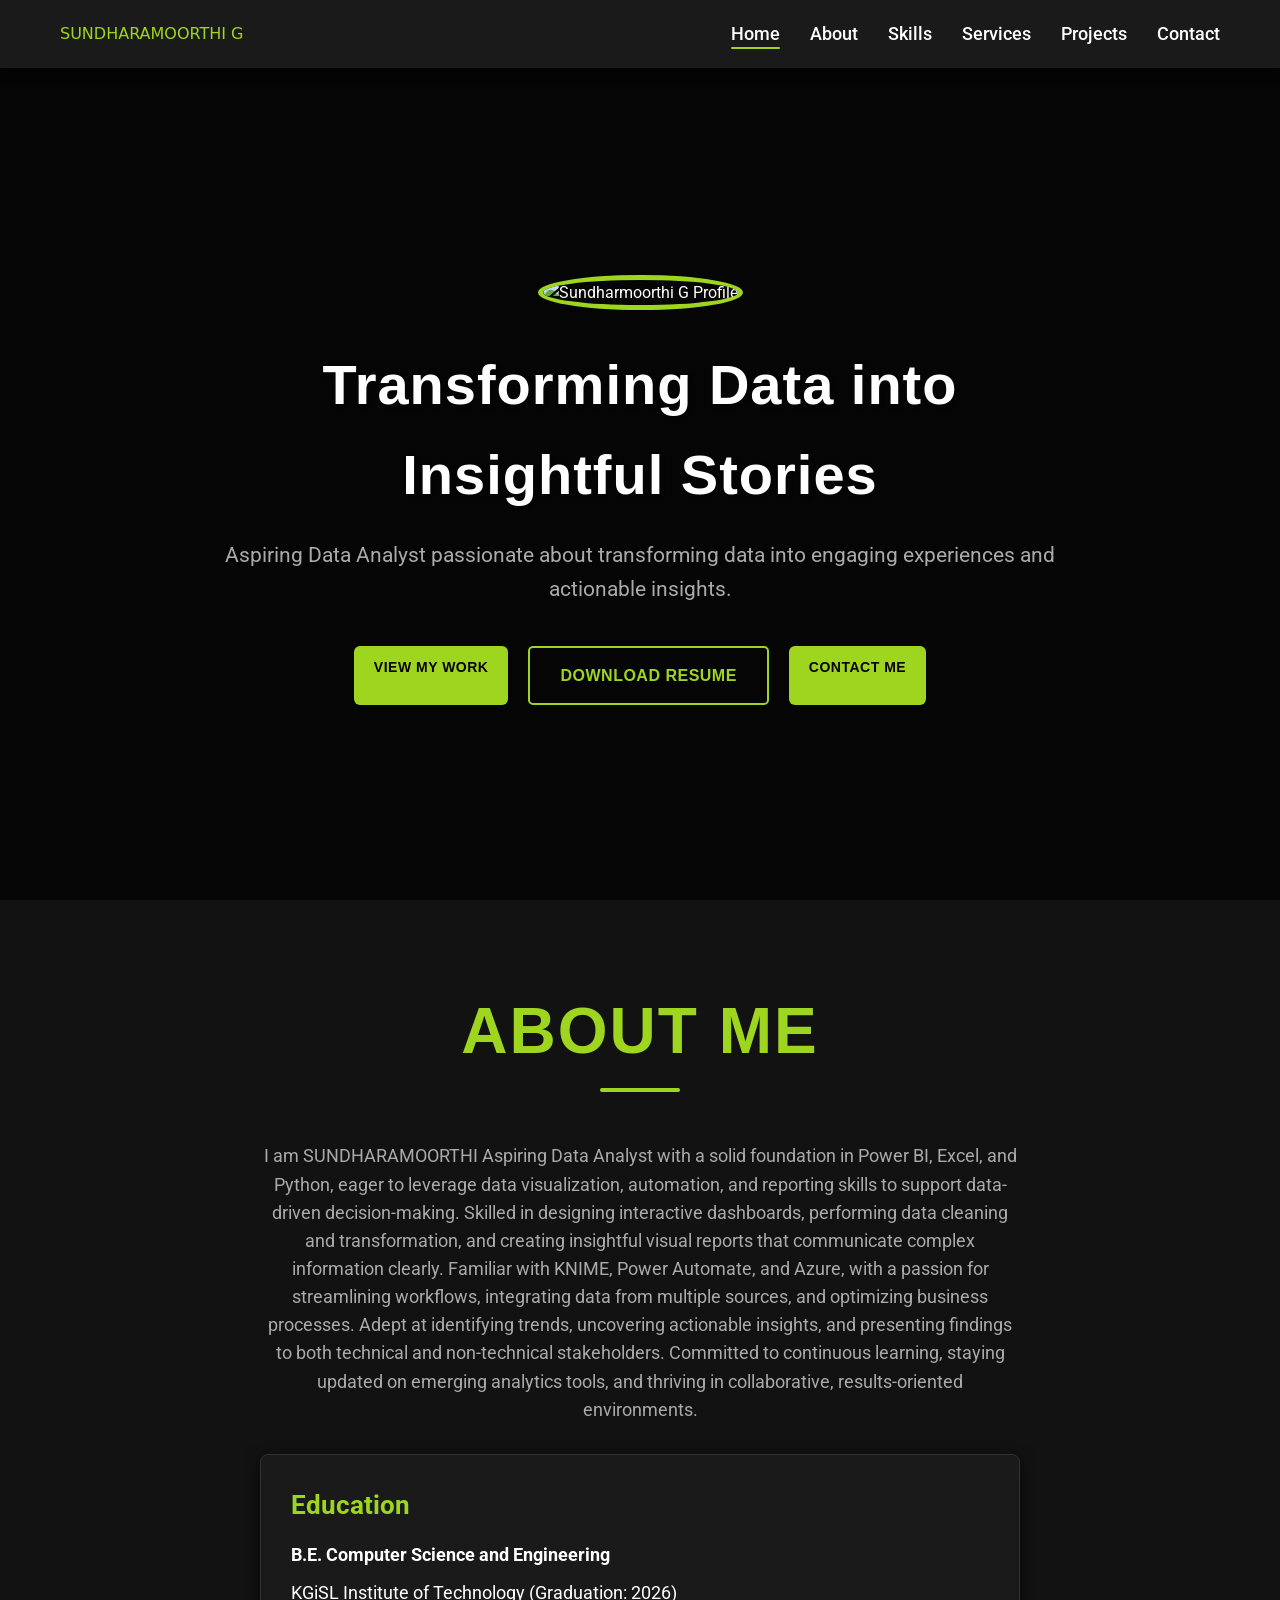
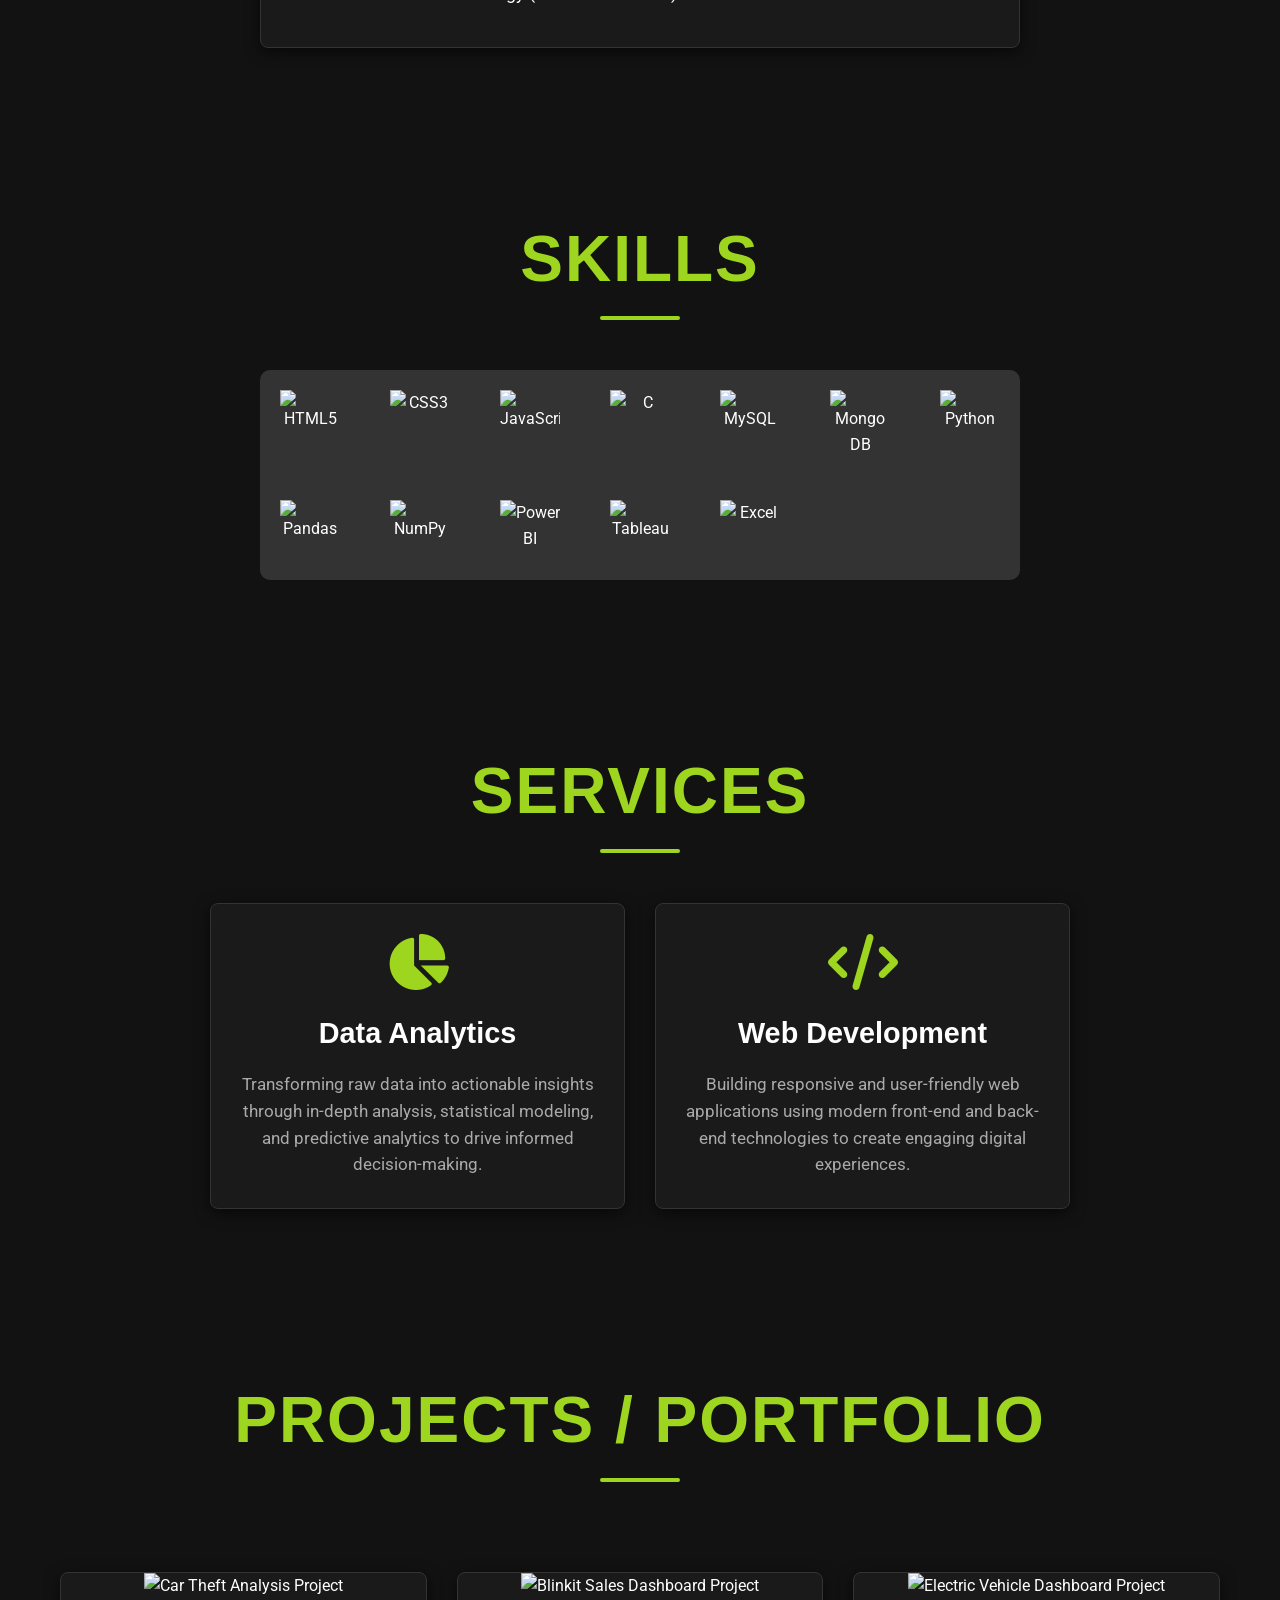
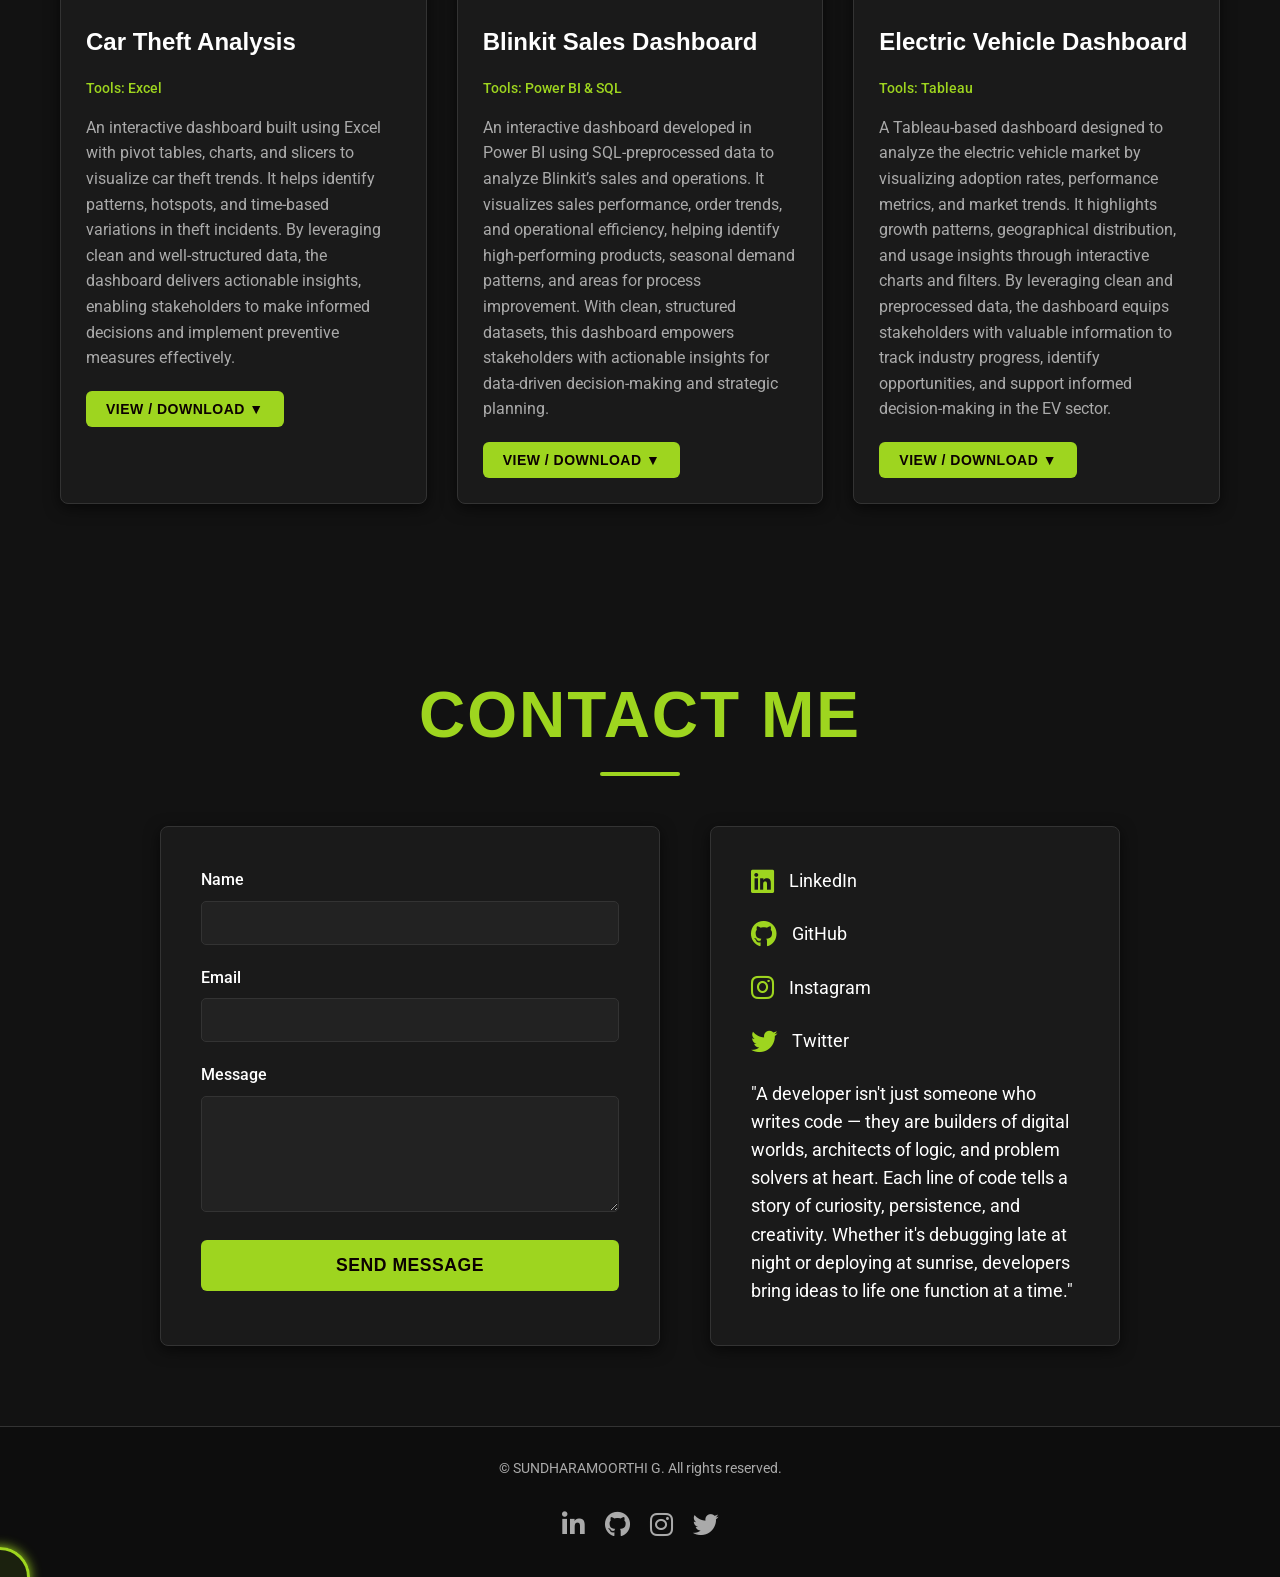
==== commit 1eac786b: "Simple Change" ====
--- a/.vscode/index.html
+++ b/.vscode/index.html
@@ -63,7 +63,7 @@
       <h2 class="section-title heading-font">About Me</h2>
       <div class="about-content">
         <p class="center-text">
-          Aspiring Data Analyst with a solid foundation in Power BI, Excel, and Python, eager to leverage data visualization, automation, and reporting skills to support data-driven decision-making. Skilled in designing interactive dashboards, performing data cleaning and transformation, and creating insightful visual reports that communicate complex information clearly. Familiar with KNIME, Power Automate, and Azure, with a passion for streamlining workflows, integrating data from multiple sources, and optimizing business processes. Adept at identifying trends, uncovering actionable insights, and presenting findings to both technical and non-technical stakeholders. Committed to continuous learning, staying updated on emerging analytics tools, and thriving in collaborative, results-oriented environments.
+           I am SUNDHARAMOORTHI Aspiring Data Analyst with a solid foundation in Power BI, Excel, and Python, eager to leverage data visualization, automation, and reporting skills to support data-driven decision-making. Skilled in designing interactive dashboards, performing data cleaning and transformation, and creating insightful visual reports that communicate complex information clearly. Familiar with KNIME, Power Automate, and Azure, with a passion for streamlining workflows, integrating data from multiple sources, and optimizing business processes. Adept at identifying trends, uncovering actionable insights, and presenting findings to both technical and non-technical stakeholders. Committed to continuous learning, staying updated on emerging analytics tools, and thriving in collaborative, results-oriented environments.
         </p>
         <div class="education">
           <h3>Education</h3>
@@ -136,8 +136,8 @@
             <div class="dropdown-btn">
               <button class="btn primary-btn">View / Download ▼</button>
               <div class="dropdown-content">
-                <a href="dashboards/CarTheftDashboard.html" targetcccx="_blank">View</a>
-                <a href="dashboards/CarTheftDashboard.xlsx" download>Download</a>
+               <a href="dashboards/CarTheftDashboard.html" target="_blank">View</a>
+              <a href="dashboards/CarTheftDashboard.xlsx" download>↓</a>
               </div>
             </div>
           </div>
--- a/.vscode/style.css
+++ b/.vscode/style.css
@@ -497,7 +497,7 @@
 
 .skills-grid {
     display: grid;
-    grid-template-columns: repeat(6, 1fr);
+    grid-template-columns: repeat(7, 1fr);
     gap: 50px;
     max-width: 1000px;
     margin: 0 auto;
@@ -549,3 +549,32 @@
   max-width: 800px; /* Optional: Limit width for better readability */
   margin: 0 auto;   /* Centers the paragraph block horizontally */
 }
+/* Title hover effects */
+.project-info h3 {
+    position: relative;
+    display: inline-block;
+    transition: color 0.3s ease;
+    cursor: pointer;
+    padding-bottom: 5px;
+}
+
+.title-hover-effect {
+    position: absolute;
+    bottom: 0;
+    left: 0;
+    width: 0;
+    height: 2px;
+    background-color: #9ed51f;
+    transition: all 0.3s ease;
+    opacity: 0;
+}
+
+.project-info h3:hover {
+    color: #9ed51f;
+}
+
+/* Optional: Add a subtle scale effect */
+.project-card:hover .project-info h3 {
+    transform: translateX(5px);
+    transition: transform 0.3s ease;
+}
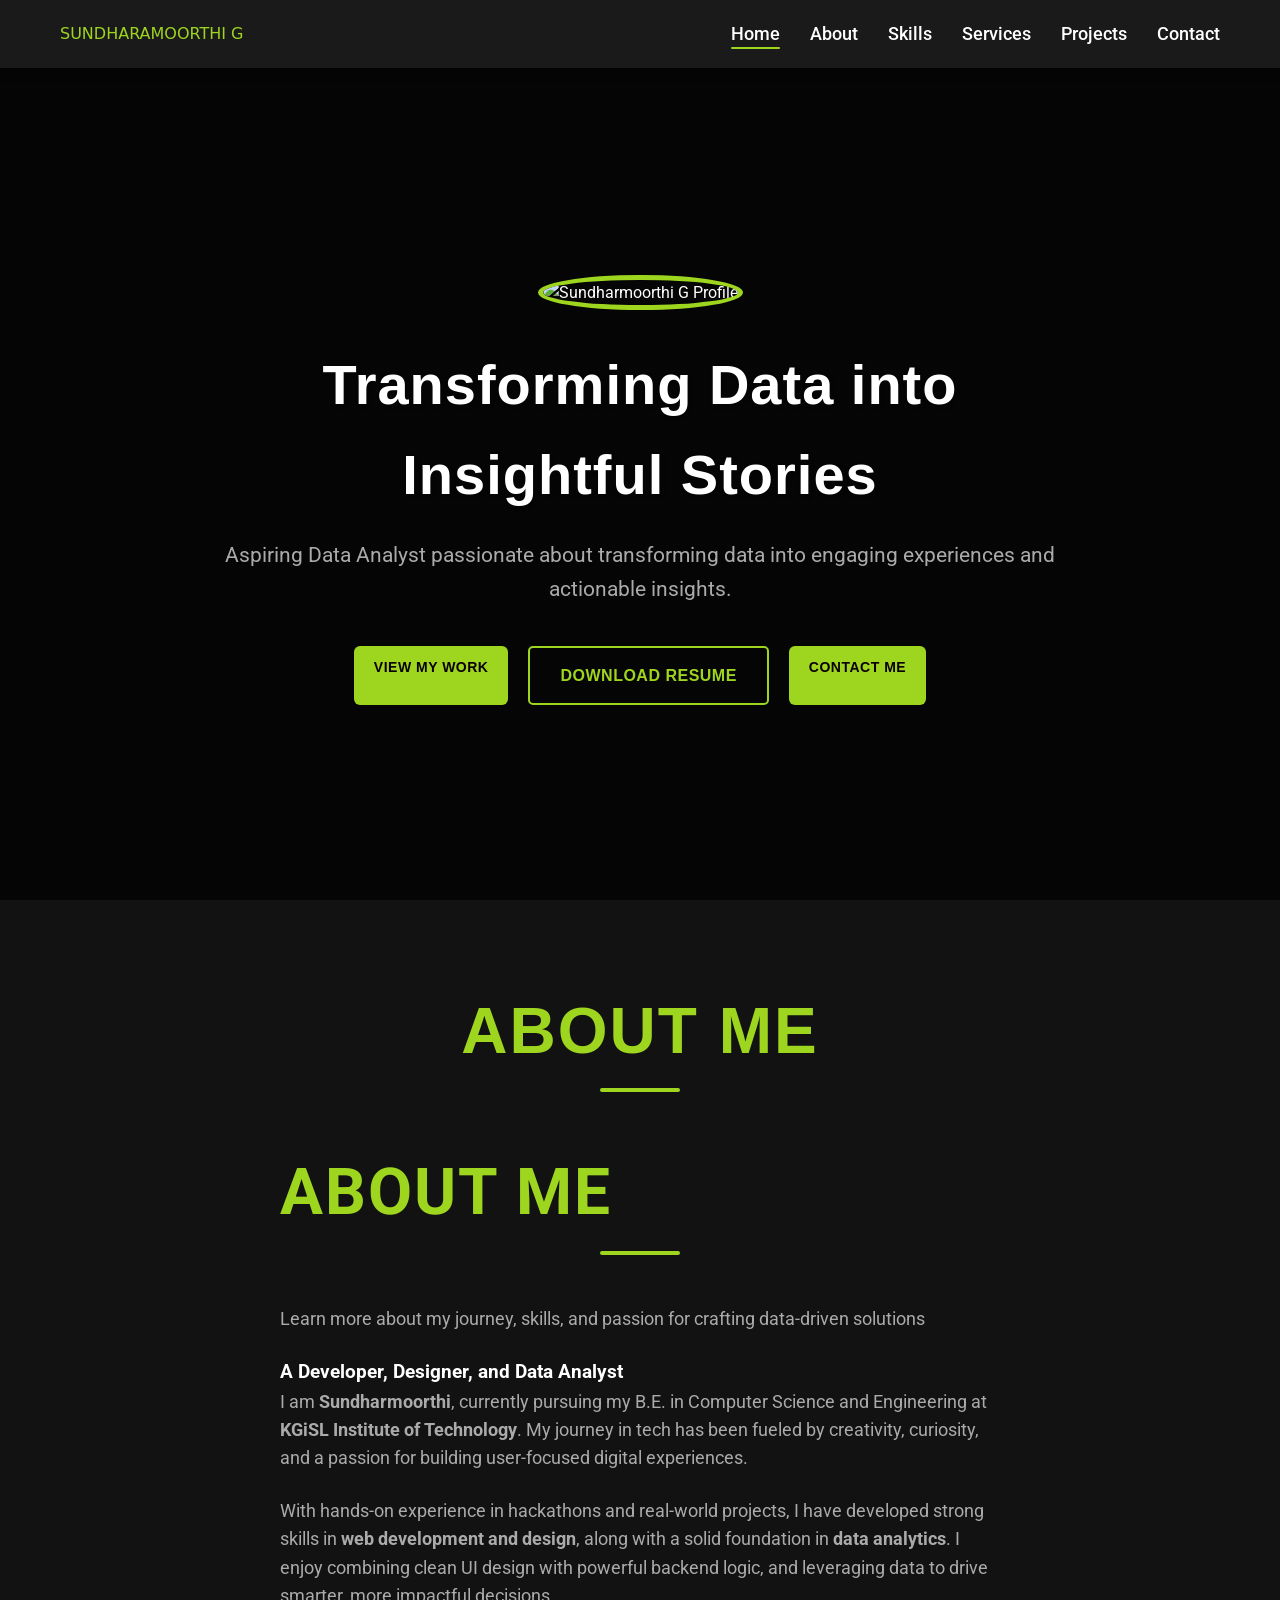
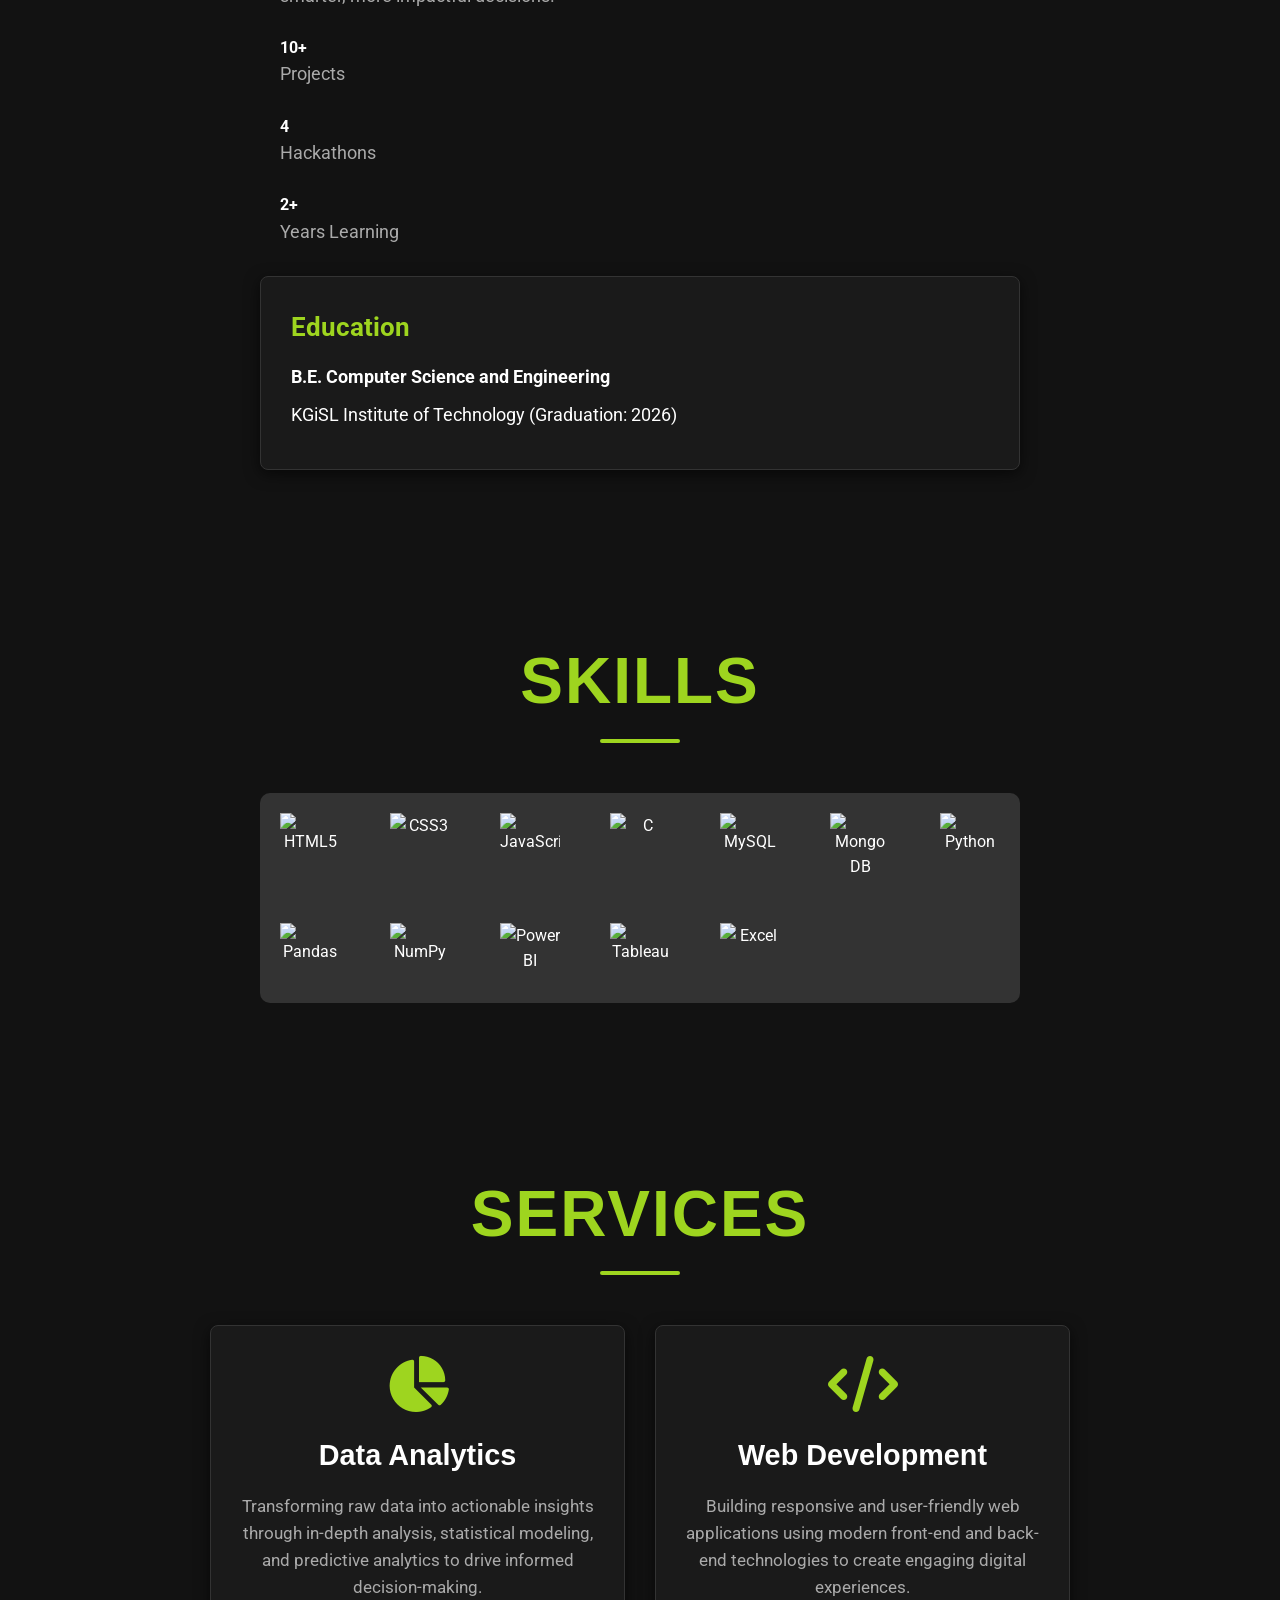
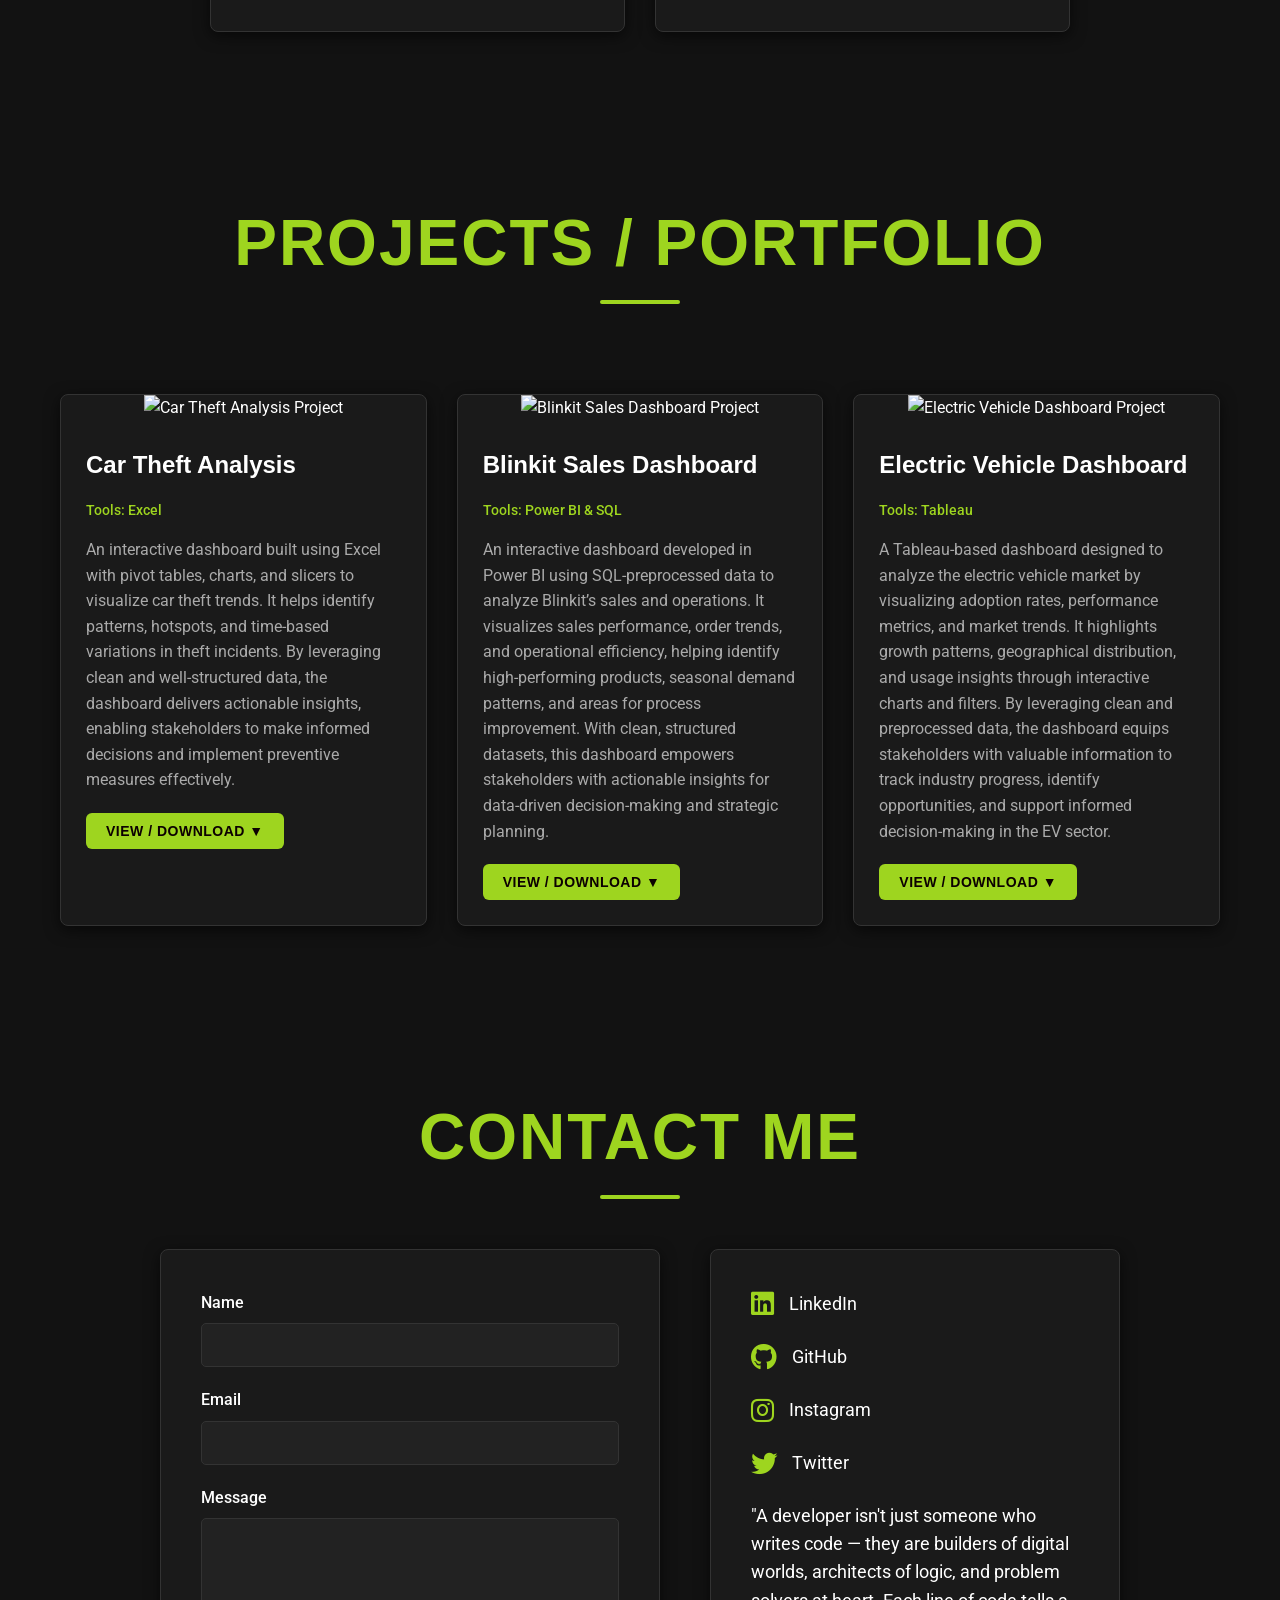
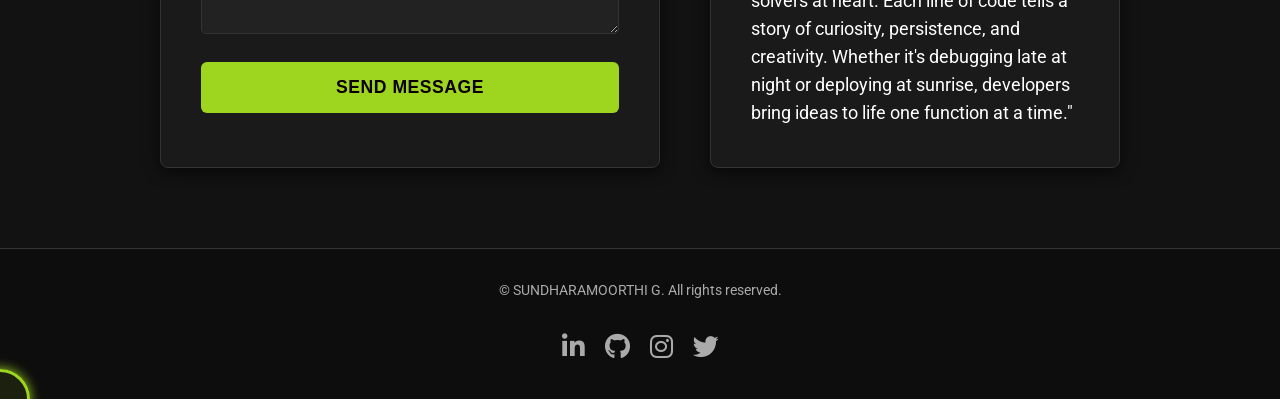
==== commit 93ffe4dd: "Simple Change" ====
--- a/.vscode/index.html
+++ b/.vscode/index.html
@@ -63,7 +63,41 @@
       <h2 class="section-title heading-font">About Me</h2>
       <div class="about-content">
         <p class="center-text">
-           I am SUNDHARAMOORTHI Aspiring Data Analyst with a solid foundation in Power BI, Excel, and Python, eager to leverage data visualization, automation, and reporting skills to support data-driven decision-making. Skilled in designing interactive dashboards, performing data cleaning and transformation, and creating insightful visual reports that communicate complex information clearly. Familiar with KNIME, Power Automate, and Azure, with a passion for streamlining workflows, integrating data from multiple sources, and optimizing business processes. Adept at identifying trends, uncovering actionable insights, and presenting findings to both technical and non-technical stakeholders. Committed to continuous learning, staying updated on emerging analytics tools, and thriving in collaborative, results-oriented environments.
+<section id="about" class="about">
+  <div class="container">
+    <h2 class="section-title">About Me</h2>
+    <p class="subtitle">Learn more about my journey, skills, and passion for crafting data-driven solutions</p>
+
+    <h3 class="about-heading">A Developer, Designer, and Data Analyst</h3>
+    <p class="about-text">
+      I am <b>Sundharmoorthi</b>, currently pursuing my B.E. in Computer Science and Engineering at 
+      <b>KGiSL Institute of Technology</b>. My journey in tech has been fueled by creativity, curiosity, 
+      and a passion for building user-focused digital experiences.
+    </p>
+    <p class="about-text">
+      With hands-on experience in hackathons and real-world projects, I have developed strong skills 
+      in <b>web development and design</b>, along with a solid foundation in <b>data analytics</b>. 
+      I enjoy combining clean UI design with powerful backend logic, and leveraging data to drive smarter, 
+      more impactful decisions.
+    </p>
+
+    <!-- Stats Section -->
+    <div class="about-stats">
+      <div class="stat">
+        <h4>10+</h4>
+        <p>Projects</p>
+      </div>
+      <div class="stat">
+        <h4>4</h4>
+        <p>Hackathons</p>
+      </div>
+      <div class="stat">
+        <h4>2+</h4>
+        <p>Years Learning</p>
+      </div>
+    </div>
+  </div>
+</section>
         </p>
         <div class="education">
           <h3>Education</h3>
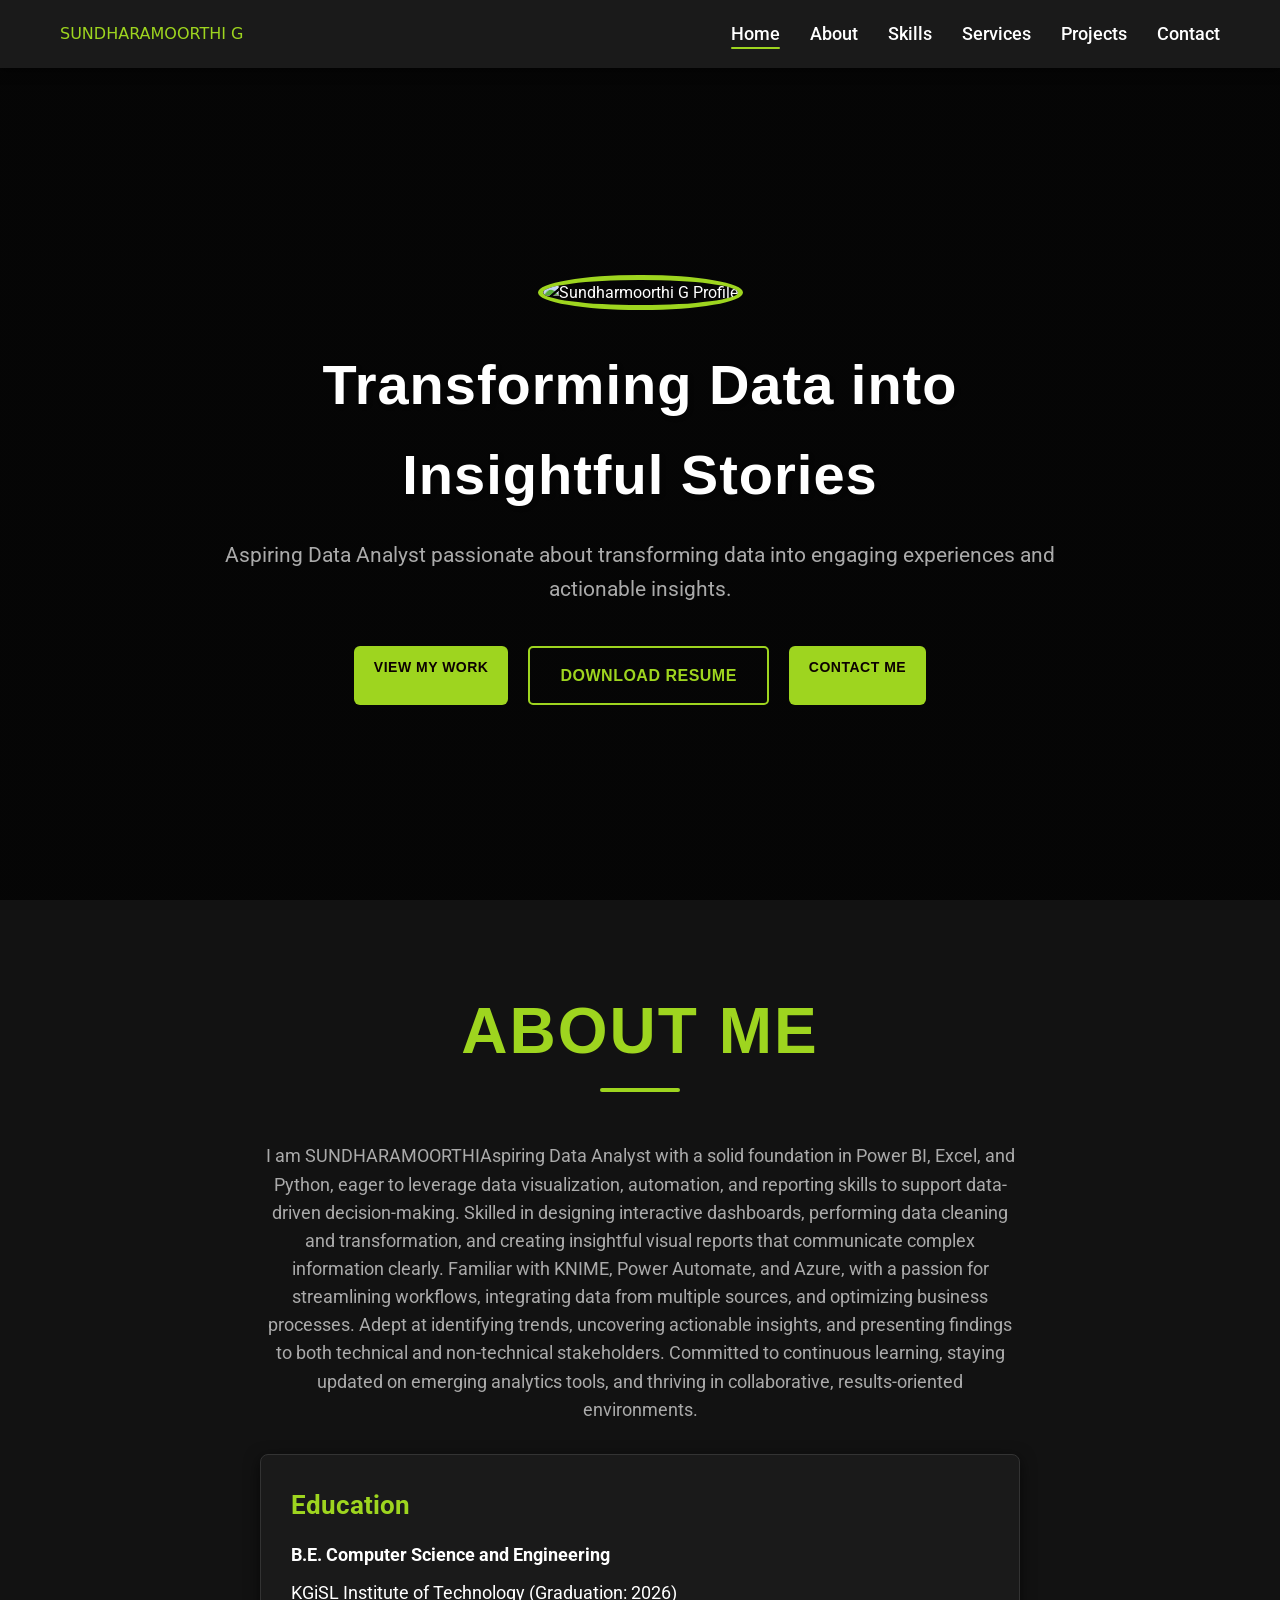
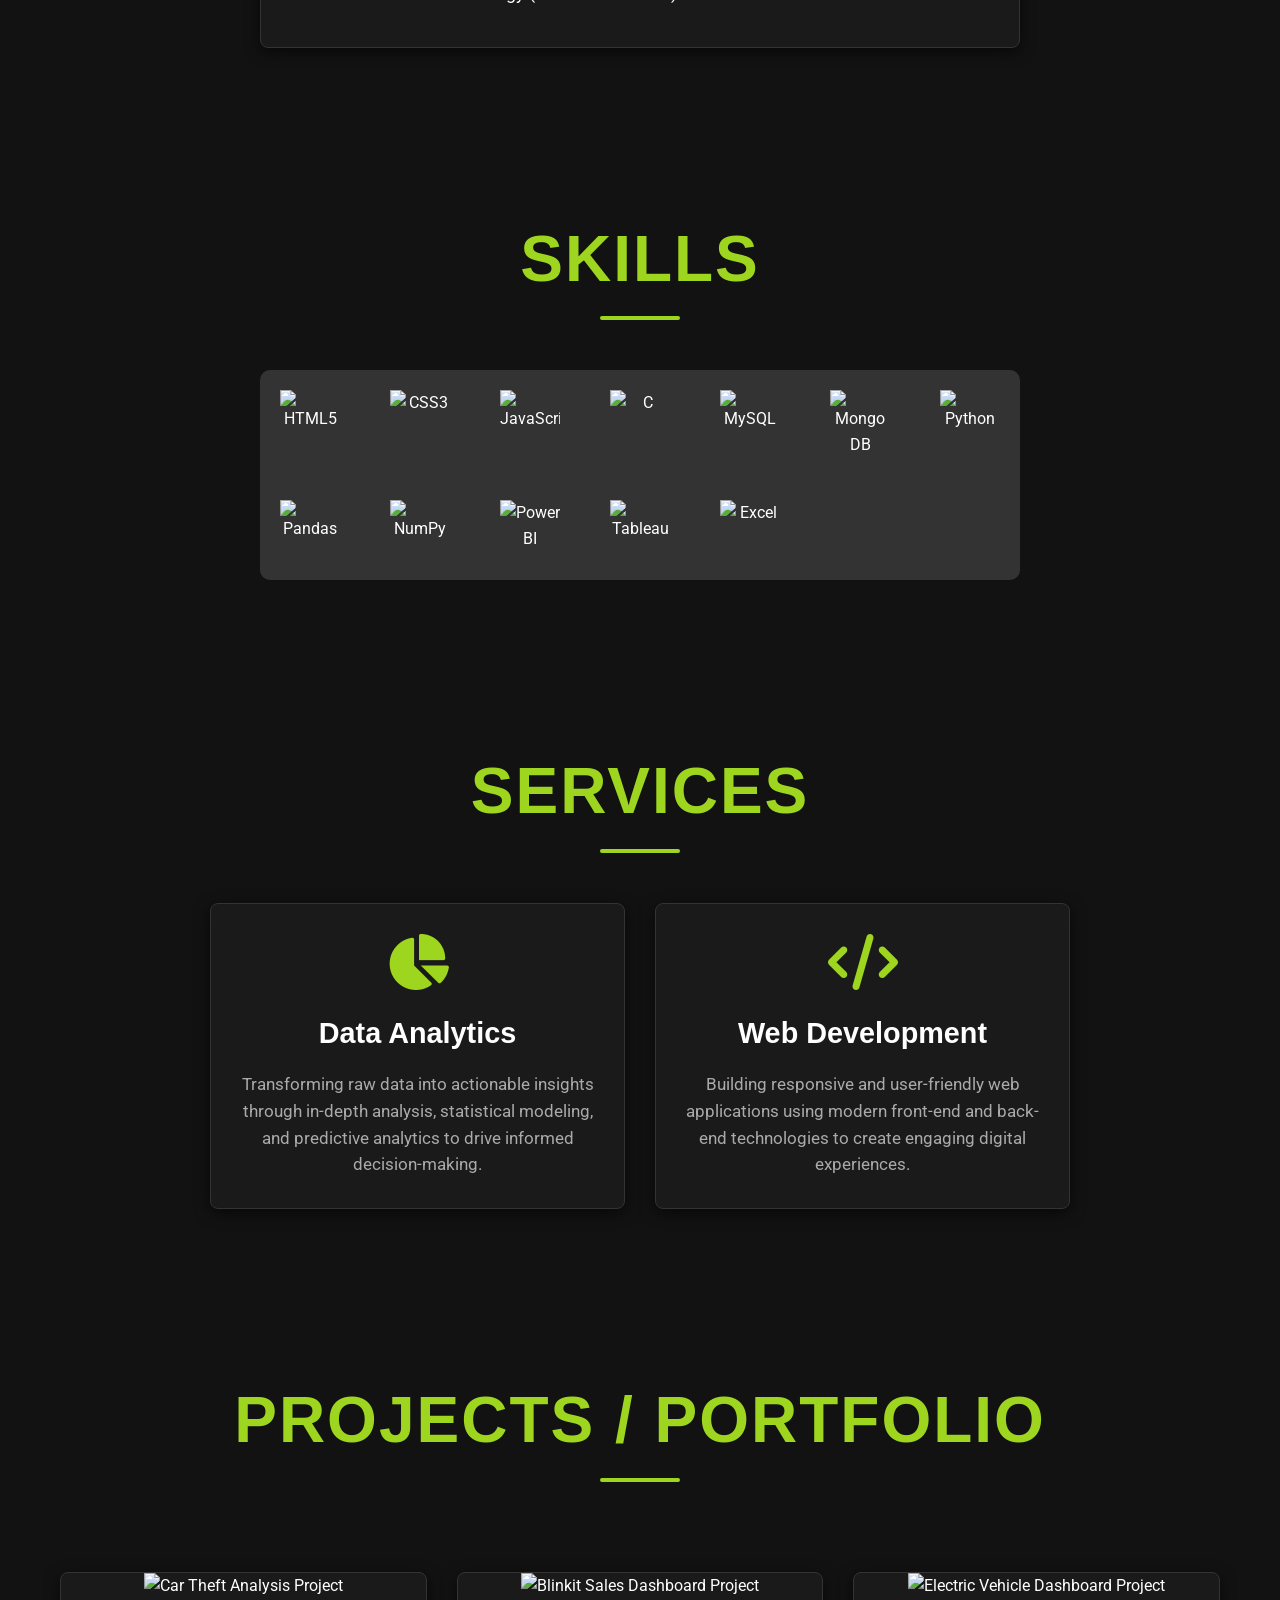
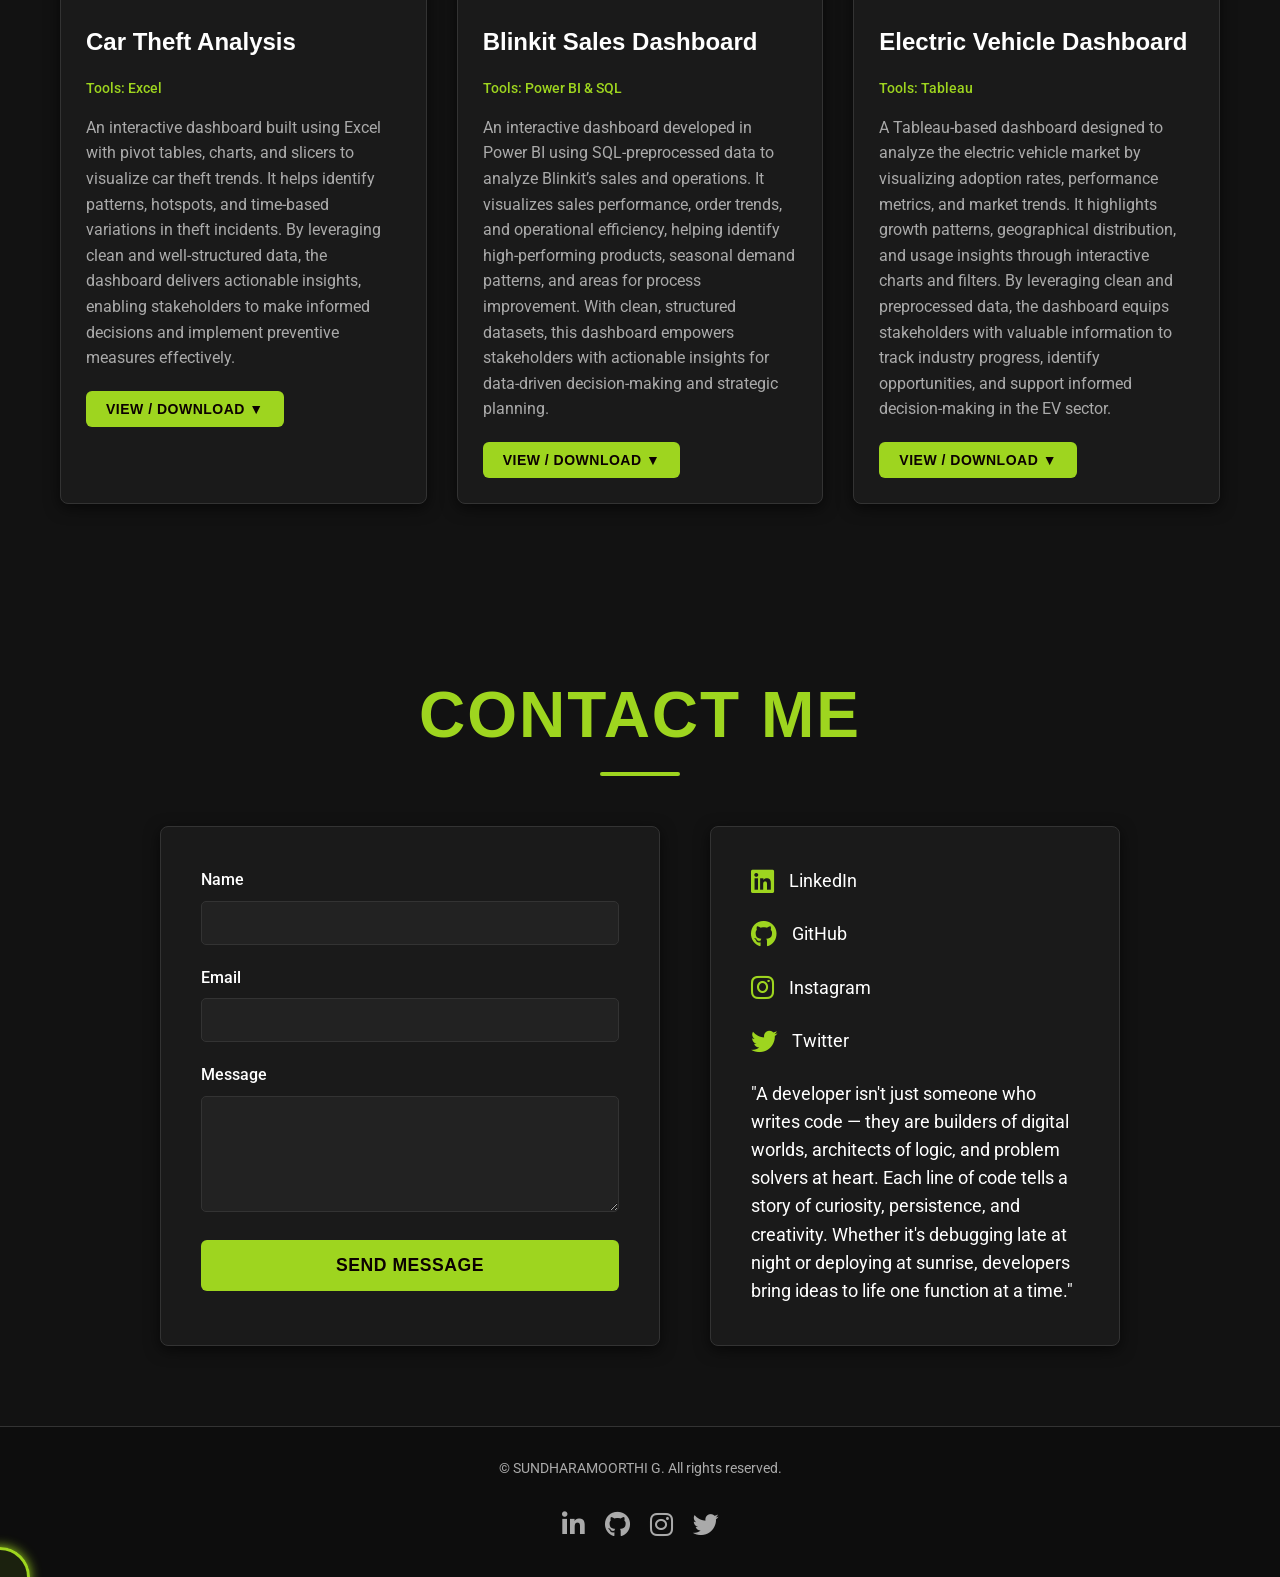
==== commit 2efb0aa4: "Simple Change" ====
--- a/.vscode/index.html
+++ b/.vscode/index.html
@@ -63,41 +63,7 @@
       <h2 class="section-title heading-font">About Me</h2>
       <div class="about-content">
         <p class="center-text">
-<section id="about" class="about">
-  <div class="container">
-    <h2 class="section-title">About Me</h2>
-    <p class="subtitle">Learn more about my journey, skills, and passion for crafting data-driven solutions</p>
-
-    <h3 class="about-heading">A Developer, Designer, and Data Analyst</h3>
-    <p class="about-text">
-      I am <b>Sundharmoorthi</b>, currently pursuing my B.E. in Computer Science and Engineering at 
-      <b>KGiSL Institute of Technology</b>. My journey in tech has been fueled by creativity, curiosity, 
-      and a passion for building user-focused digital experiences.
-    </p>
-    <p class="about-text">
-      With hands-on experience in hackathons and real-world projects, I have developed strong skills 
-      in <b>web development and design</b>, along with a solid foundation in <b>data analytics</b>. 
-      I enjoy combining clean UI design with powerful backend logic, and leveraging data to drive smarter, 
-      more impactful decisions.
-    </p>
-
-    <!-- Stats Section -->
-    <div class="about-stats">
-      <div class="stat">
-        <h4>10+</h4>
-        <p>Projects</p>
-      </div>
-      <div class="stat">
-        <h4>4</h4>
-        <p>Hackathons</p>
-      </div>
-      <div class="stat">
-        <h4>2+</h4>
-        <p>Years Learning</p>
-      </div>
-    </div>
-  </div>
-</section>
+           I am SUNDHARAMOORTHIAspiring Data Analyst with a solid foundation in Power BI, Excel, and Python, eager to leverage data visualization, automation, and reporting skills to support data-driven decision-making. Skilled in designing interactive dashboards, performing data cleaning and transformation, and creating insightful visual reports that communicate complex information clearly. Familiar with KNIME, Power Automate, and Azure, with a passion for streamlining workflows, integrating data from multiple sources, and optimizing business processes. Adept at identifying trends, uncovering actionable insights, and presenting findings to both technical and non-technical stakeholders. Committed to continuous learning, staying updated on emerging analytics tools, and thriving in collaborative, results-oriented environments.
         </p>
         <div class="education">
           <h3>Education</h3>
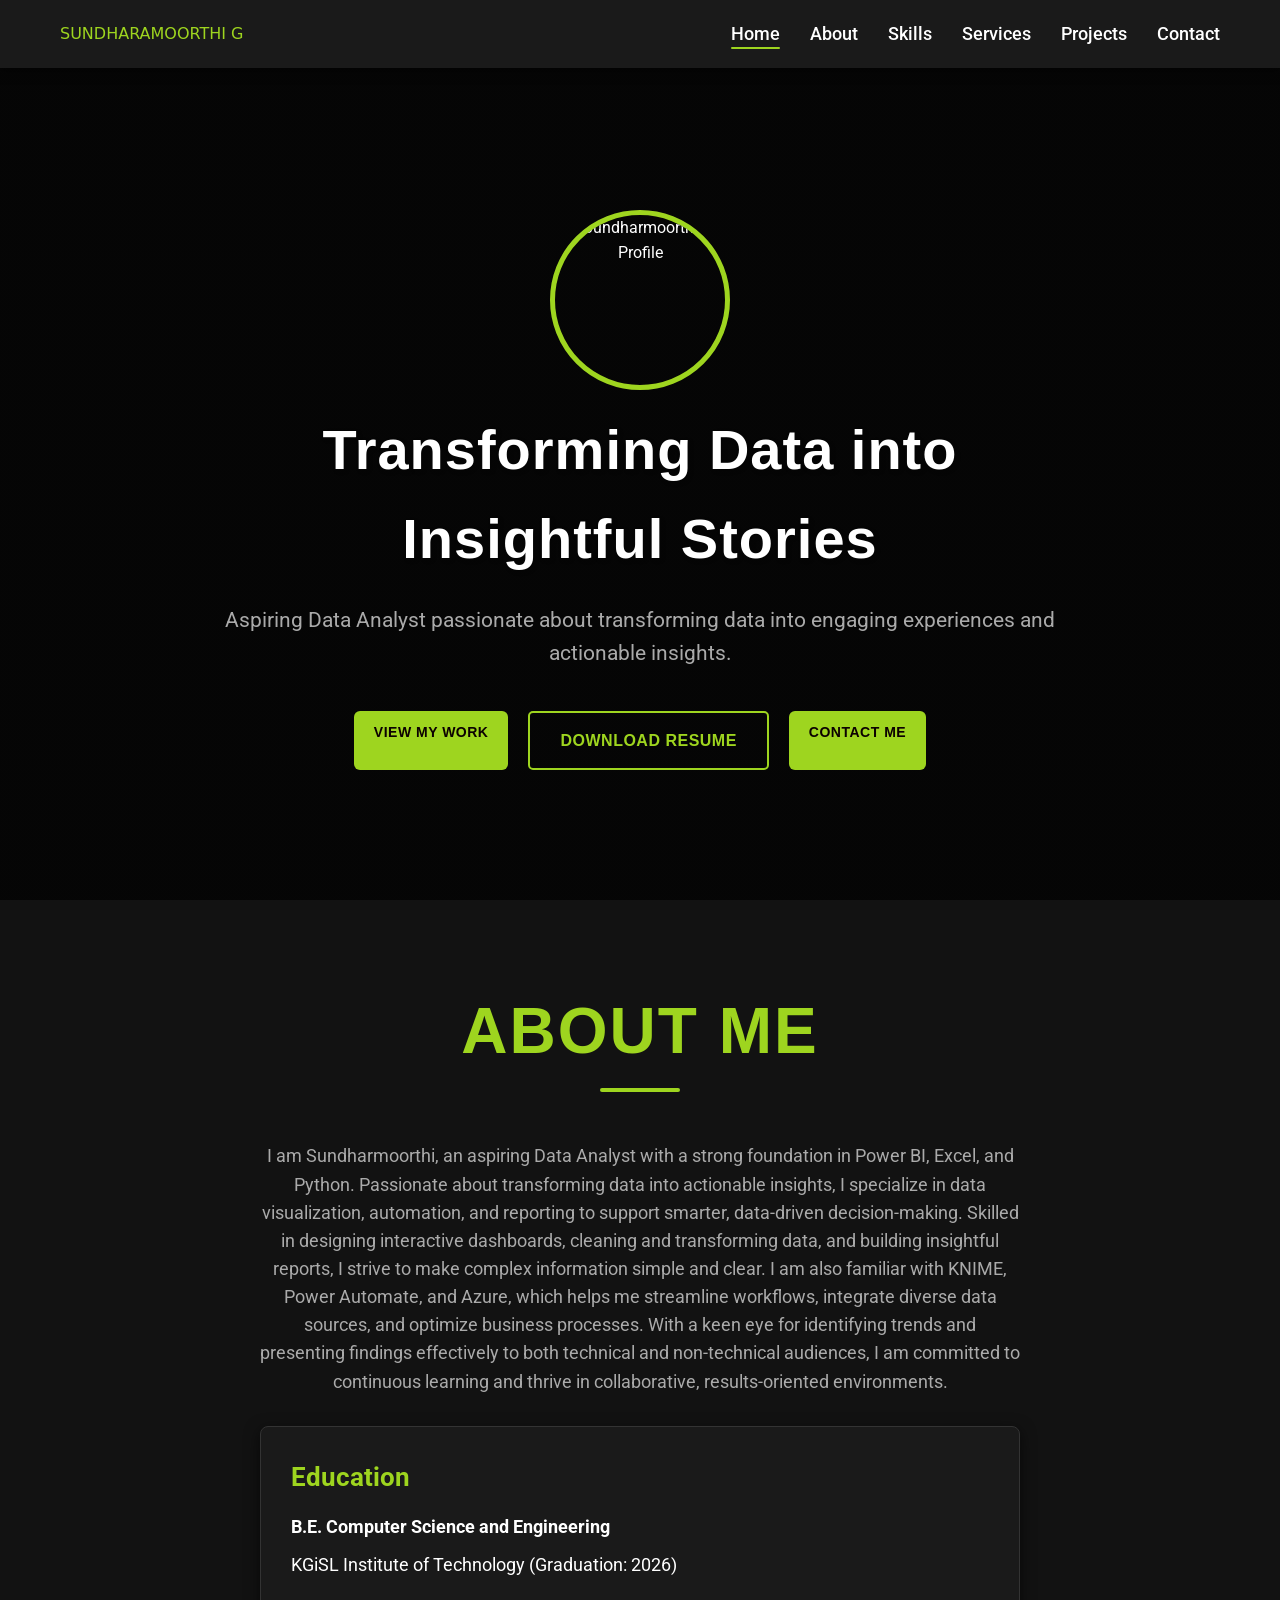
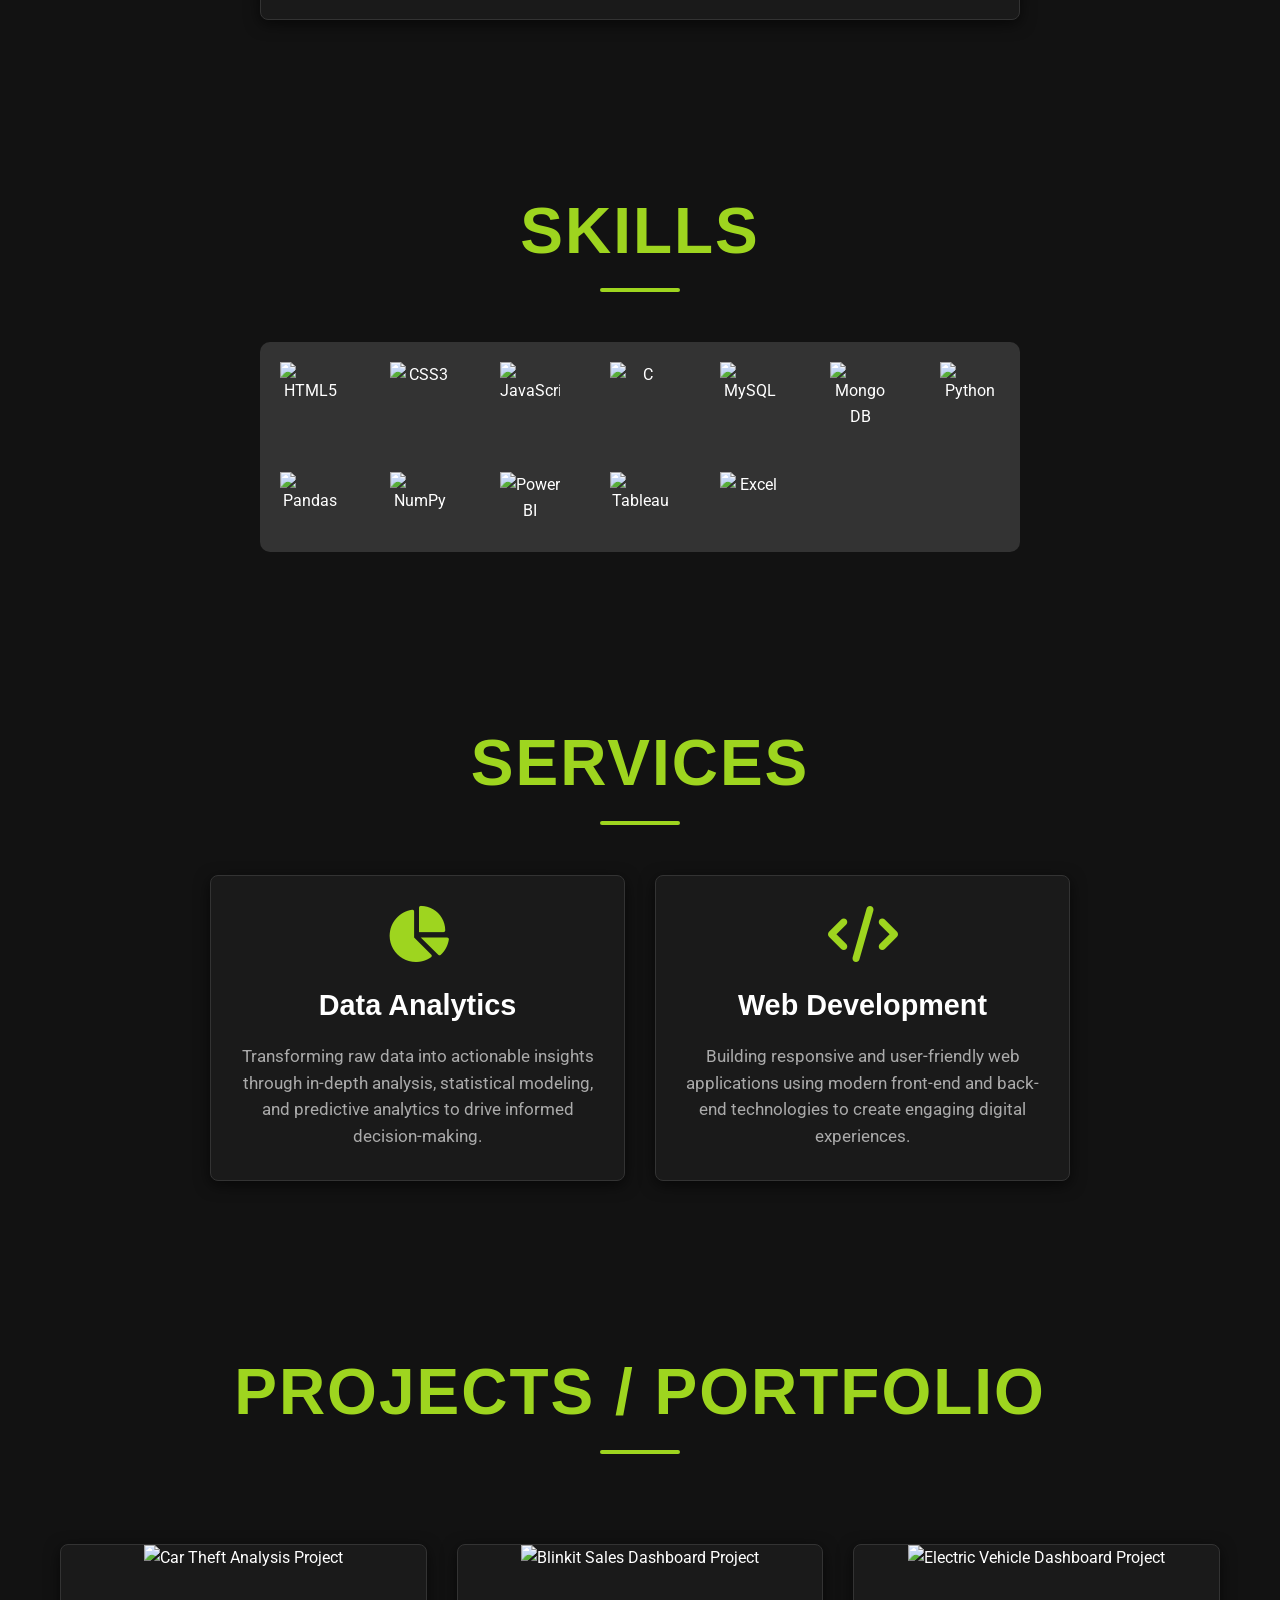
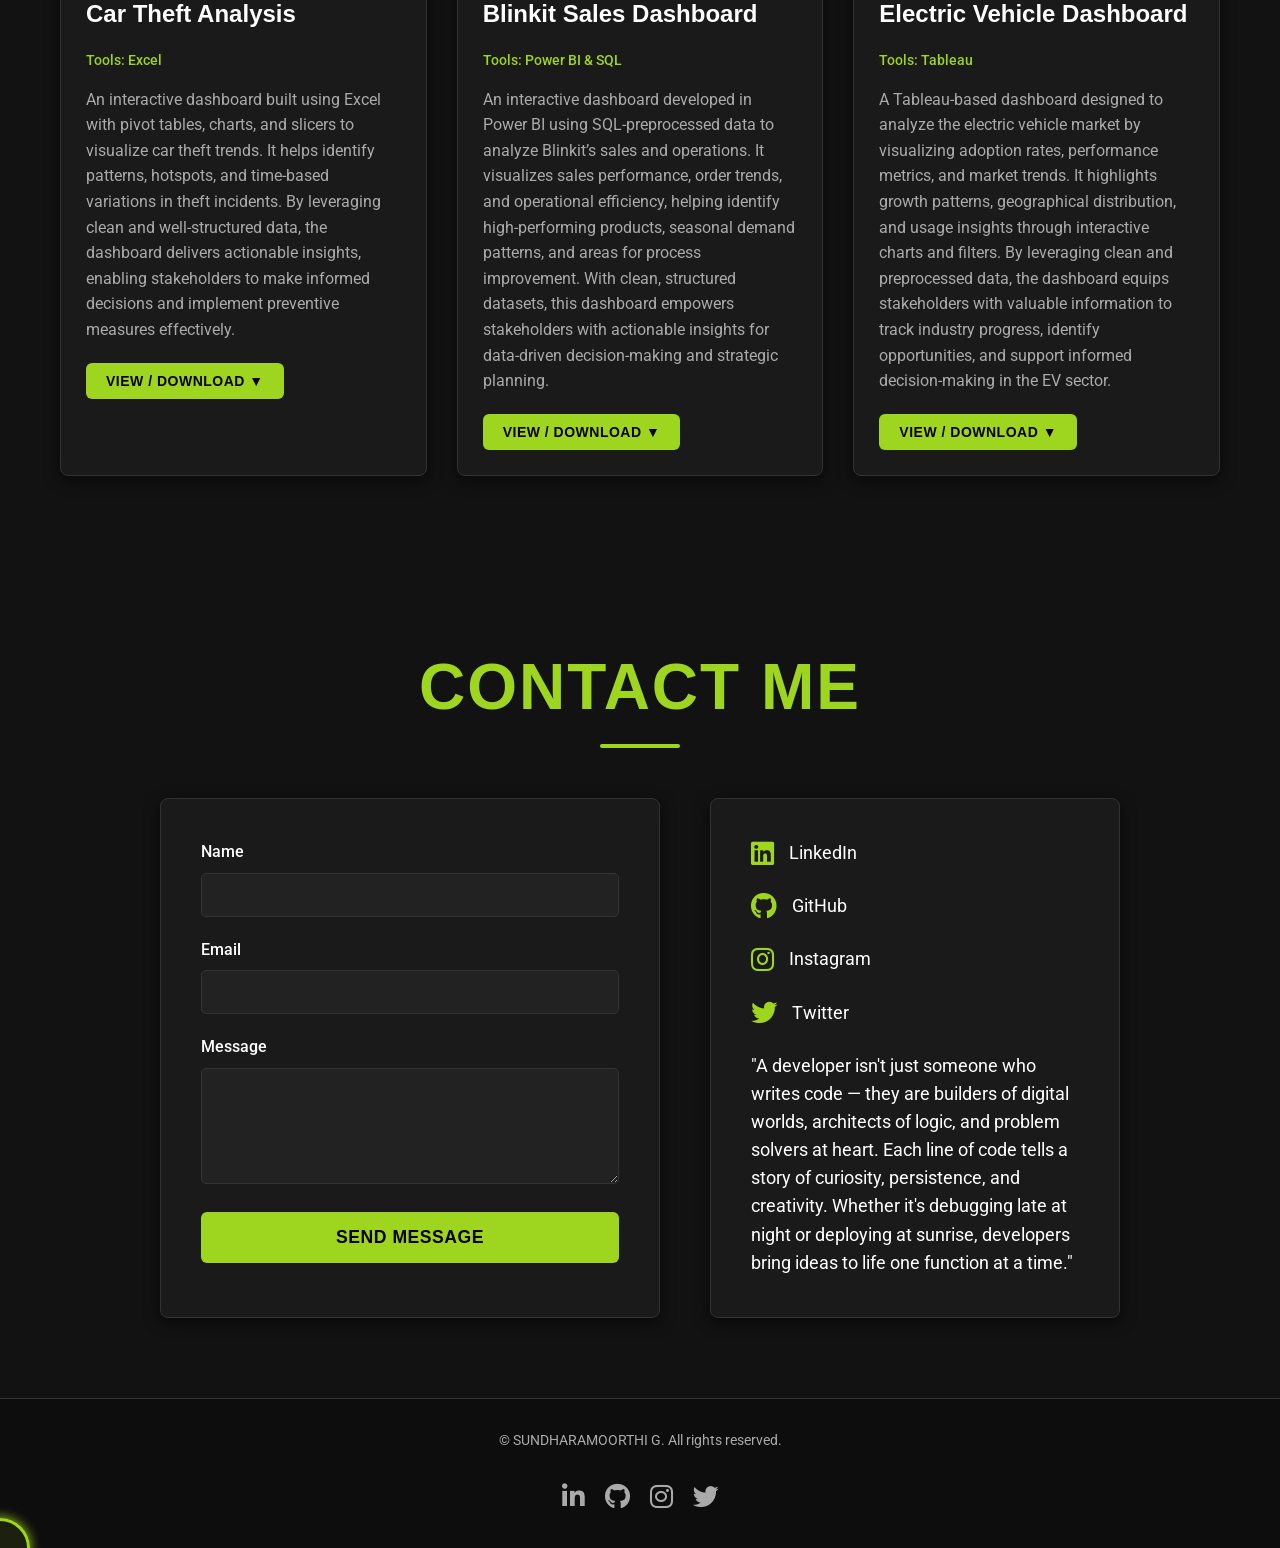
==== commit 88251710: "Simple Change" ====
--- a/.vscode/index.html
+++ b/.vscode/index.html
@@ -45,26 +45,29 @@
 
   <main>
     <!-- Home Section -->
-    <section id="home" class="hero fade-in">
-      <div class="hero-content">
-        <img src="D:\website\69.jpg" alt="Sundharmoorthi G Profile" class="profile-pic" />
-        <h1 class="heading-font">Transforming Data into Insightful Stories</h1>
-        <p>Aspiring Data Analyst passionate about transforming data into engaging experiences and actionable insights.</p>
-        <div class="hero-ctas">
-          <a href="#projects" class="btn primary-btn">View My Work</a>
-          <a href="https://drive.google.com/uc?export=download&id=15TqNmrhJ76jgWobTl2tsNwzqgDOif9Oz" download class="btn secondary-btn">Download Resume</a>
-          <a href="#contact" class="btn primary-btn">Contact Me</a>
-        </div>
-      </div>
-    </section>
+<!-- Home Section -->
+<section id="home" class="hero fade-in">
+  <div class="hero-content">
+    <div class="profile-container">
+      <img src="D:\website\assets\SM.jpg" alt="Sundharmoorthi G Profile" class="profile-pic" />
+    </div>
+    <h1 class="heading-font">Transforming Data into Insightful Stories</h1>
+    <p>Aspiring Data Analyst passionate about transforming data into engaging experiences and actionable insights.</p>
+    <div class="hero-ctas">
+      <a href="#projects" class="btn primary-btn">View My Work</a>
+      <a href="https://drive.google.com/uc?export=download&id=15TqNmrhJ76jgWobTl2tsNwzqgDOif9Oz" download class="btn secondary-btn">Download Resume</a>
+      <a href="#contact" class="btn primary-btn">Contact Me</a>
+    </div>
+  </div>
+</section>
+
 
     <!-- About Section -->
     <section id="about" class="section fade-in">
       <h2 class="section-title heading-font">About Me</h2>
       <div class="about-content">
         <p class="center-text">
-           I am SUNDHARAMOORTHIAspiring Data Analyst with a solid foundation in Power BI, Excel, and Python, eager to leverage data visualization, automation, and reporting skills to support data-driven decision-making. Skilled in designing interactive dashboards, performing data cleaning and transformation, and creating insightful visual reports that communicate complex information clearly. Familiar with KNIME, Power Automate, and Azure, with a passion for streamlining workflows, integrating data from multiple sources, and optimizing business processes. Adept at identifying trends, uncovering actionable insights, and presenting findings to both technical and non-technical stakeholders. Committed to continuous learning, staying updated on emerging analytics tools, and thriving in collaborative, results-oriented environments.
-        </p>
+I am Sundharmoorthi, an aspiring Data Analyst with a strong foundation in Power BI, Excel, and Python. Passionate about transforming data into actionable insights, I specialize in data visualization, automation, and reporting to support smarter, data-driven decision-making. Skilled in designing interactive dashboards, cleaning and transforming data, and building insightful reports, I strive to make complex information simple and clear. I am also familiar with KNIME, Power Automate, and Azure, which helps me streamline workflows, integrate diverse data sources, and optimize business processes. With a keen eye for identifying trends and presenting findings effectively to both technical and non-technical audiences, I am committed to continuous learning and thrive in collaborative, results-oriented environments.         </p>
         <div class="education">
           <h3>Education</h3>
           <p><strong>B.E. Computer Science and Engineering</strong></p>
--- a/.vscode/home.css
+++ b/.vscode/home.css
@@ -1,128 +1,119 @@
 /* Hero Section (Home) */
 .hero {
-    /* Layout */
     display: flex;
     align-items: center;
     justify-content: center;
     min-height: 100vh;
-    padding-top: 80px; 
-    /* Box Model */
-    background: linear-gradient(rgba(0,0,0,0.7), rgba(0,0,0,0.7)), url('https://www.transparenttextures.com/patterns/connected-dots.png') no-repeat center center/cover;
-    background-size: cover; 
-    background-position: center; 
-    /* Typography */
-    color: var(--text-light); /* Light text for hero content */
-    /* Visual */
+    padding-top: 80px;
+    background: linear-gradient(rgba(0,0,0,0.7), rgba(0,0,0,0.7)), 
+                url('https://www.transparenttextures.com/patterns/connected-dots.png') no-repeat center center/cover;
+    background-size: cover;
+    background-position: center;
+    color: var(--text-light);
     text-align: center;
 }
 
+/* Content inside hero */
 .hero-content {
-    /* Layout */
+    display: flex;
+    flex-direction: column;
+    align-items: center;   /* Center horizontally */
+    justify-content: center;
+    text-align: center;    /* Center text under image */
     max-width: 900px;
     padding: 20px;
 }
 
+/* Profile Image Container */
+.profile-container {
+    display: flex;
+    justify-content: center;
+    margin-bottom: 15px;
+}
+
+/* Profile Image */
 .profile-pic {
-    /* Layout */
     width: 180px;
     height: 180px;
-    margin-bottom: 30px;
-    /* Box Model */
-    border-radius: 50%;
-    border: 5px solid var(--primary-accent); /* Border uses accent color */
-    /* Visual */
-    object-fit: scale-down;
+    border-radius: 50%; 
+    border: 5px solid var(--primary-accent);
     object-fit: cover;
-    object-fit: inherit;
     animation: fadeInScale 1s ease-out;
 }
 
+/* Hero Title */
 .hero h1 {
-    /* Layout */
     margin-bottom: 20px;
-    /* Typography */
     font-size: 3.5em;
     letter-spacing: 1px;
-    text-shadow: 2px 2px 4px rgba(0, 0, 0, 0.3); 
-    /* Visual */
+    text-shadow: 2px 2px 4px rgba(0, 0, 0, 0.3);
     animation: slideInUp 1s ease-out;
 }
 
+/* Hero Paragraph */
 .hero p {
-    /* Layout */
     margin-bottom: 40px;
-    /* Typography */
     font-size: 1.3em;
-    color: var(--text-grey); /* Secondary text is light grey */
-    /* Visual */
+    color: var(--text-grey);
     animation: fadeIn 1.5s ease-out;
 }
 
+/* CTA Buttons */
 .hero-ctas {
-    /* Layout */
     display: flex;
     justify-content: center;
     gap: 20px;
     flex-wrap: wrap;
 }
 
+/* General Button Style */
 .btn {
-    /* Layout */
     display: inline-block;
     padding: 15px 30px;
-    /* Box Model */
     border-radius: 5px;
     border: 2px solid;
-    /* Typography */
     font-weight: 600;
     text-transform: uppercase;
     letter-spacing: 0.5px;
-    font-family: 'Inter', sans-serif; 
-    /* Visual */
+    font-family: 'Inter', sans-serif;
     transition: all var(--transition-speed);
 }
 
+/* Primary Button */
 .primary-btn {
-    /* Box Model */
     background-color: var(--primary-accent);
     border-color: var(--primary-accent);
-    /* Typography */
-    color: var(--bg-dark); /* Text color for primary button is dark */
+    color: var(--bg-dark);
 }
 
 .primary-btn:hover {
-    /* Box Model */
     background-color: transparent;
-    box-shadow: 0 5px 15px rgba(233, 30, 99, 0.3); /* Shadow uses accent color */
-    /* Typography */
+    box-shadow: 0 5px 15px rgba(233, 30, 99, 0.3);
     color: var(--primary-accent);
-    /* Visual */
     transform: translateY(-3px);
 }
 
+/* Secondary Button */
 .secondary-btn {
-    /* Box Model */
     background-color: transparent;
     border-color: var(--primary-accent);
-    /* Typography */
     color: var(--primary-accent);
 }
 
 .secondary-btn:hover {
-    /* Box Model */
     background-color: var(--primary-accent);
-    box-shadow: 0 5px 15px rgba(233, 30, 99, 0.3); /* Shadow uses accent color */
-    /* Typography */
-    color: var(--bg-dark); /* Text color for secondary button on hover is dark */
-    /* Visual */
+    box-shadow: 0 5px 15px rgba(233, 30, 99, 0.3);
+    color: var(--bg-dark);
     transform: translateY(-3px);
 }
+
+/* Canvas Effect */
 #canvas {
-  position: fixed;
-  top: 0;
-  left: 0;
-  width: 100%;
-  height: 100%;
-  pointer-events: none;
-  z-index: 9999;
-}+    position: fixed;
+    top: 0;
+    left: 0;
+    width: 100%;
+    height: 100%;
+    pointer-events: none;
+    z-index: 9999;
+}
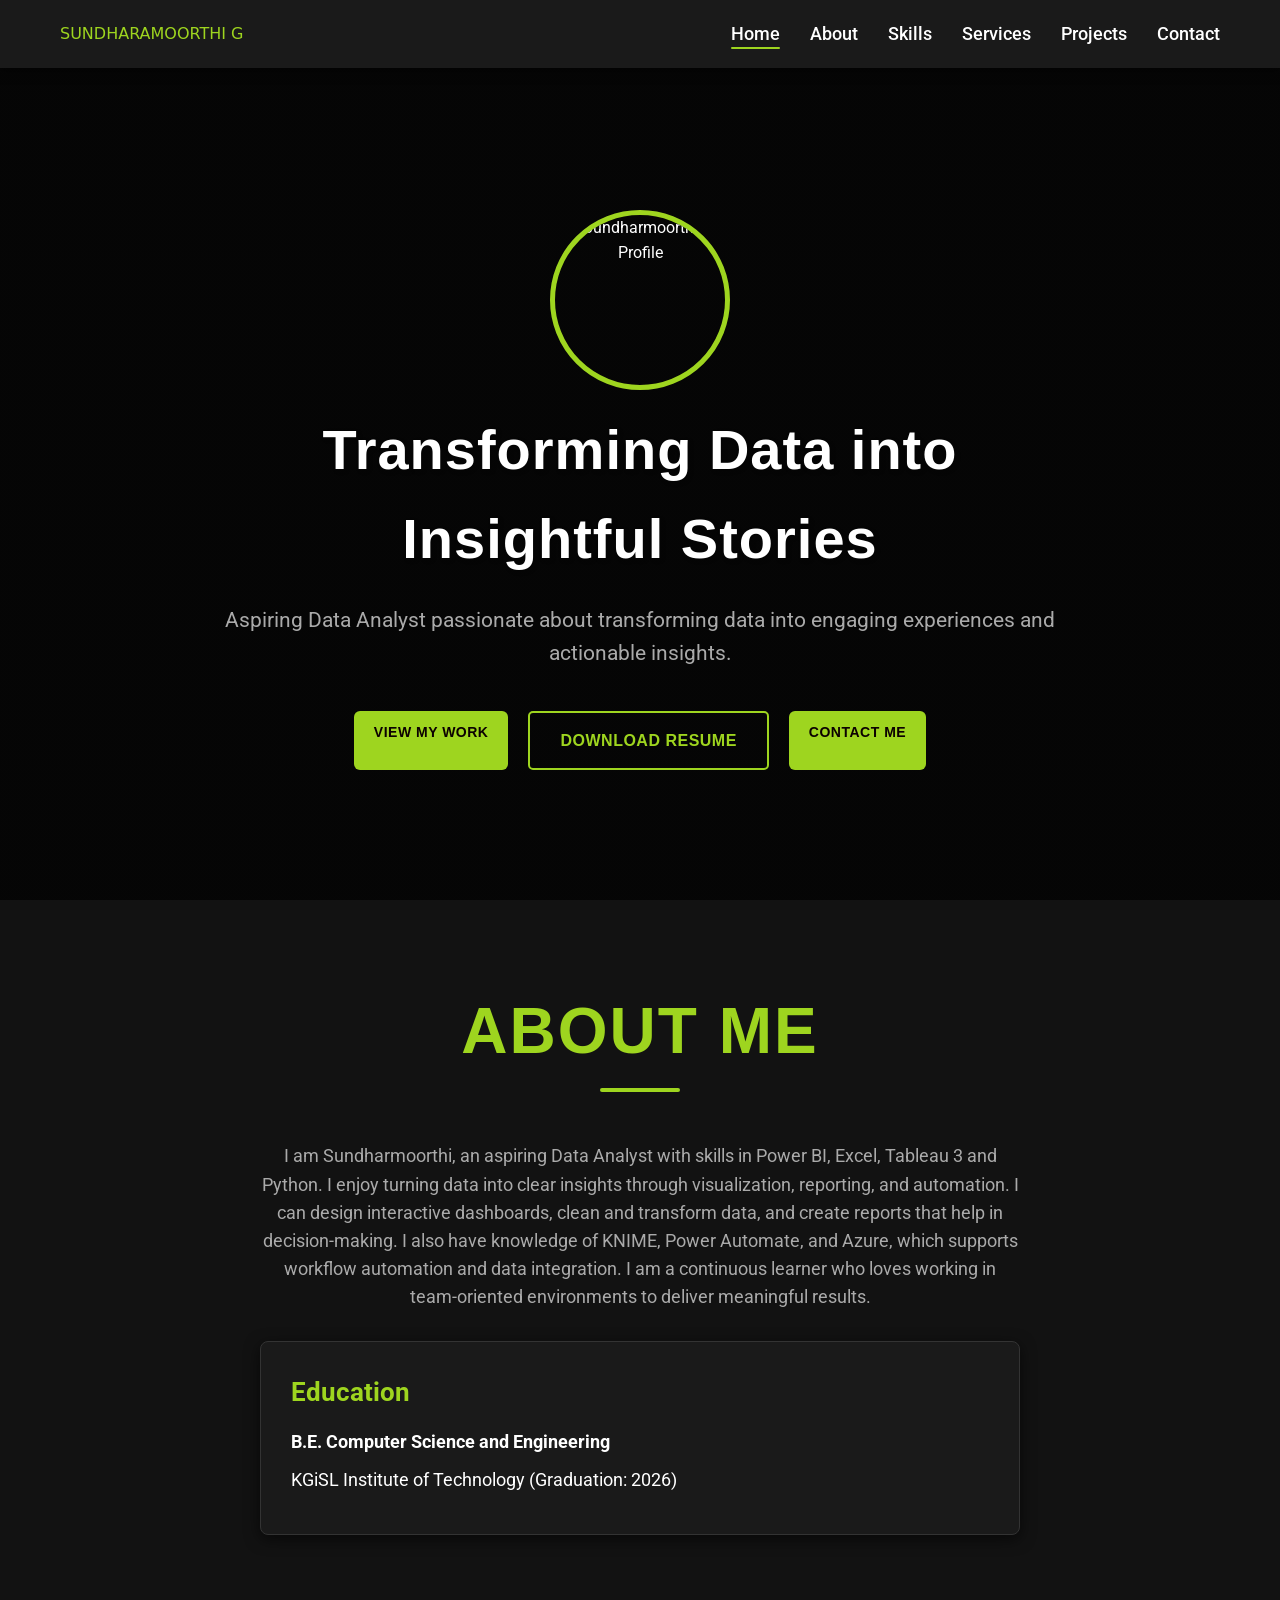
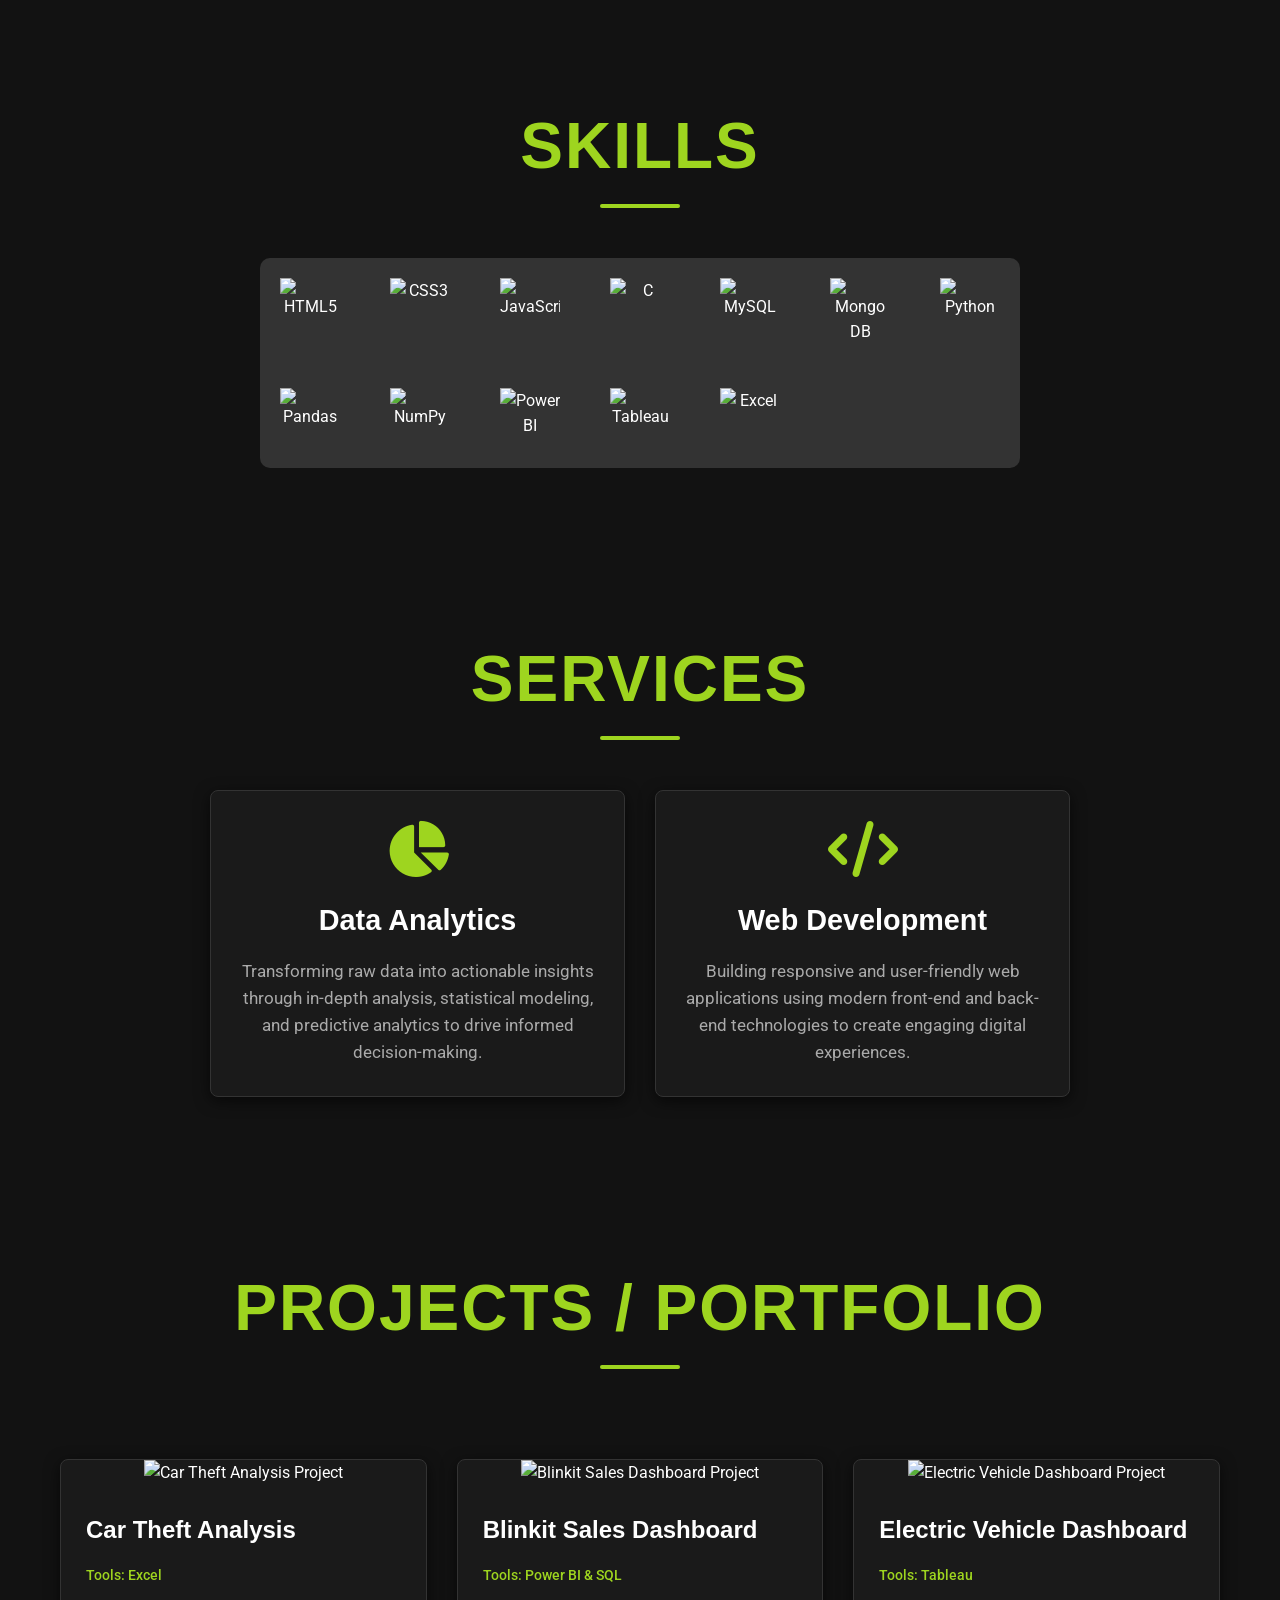
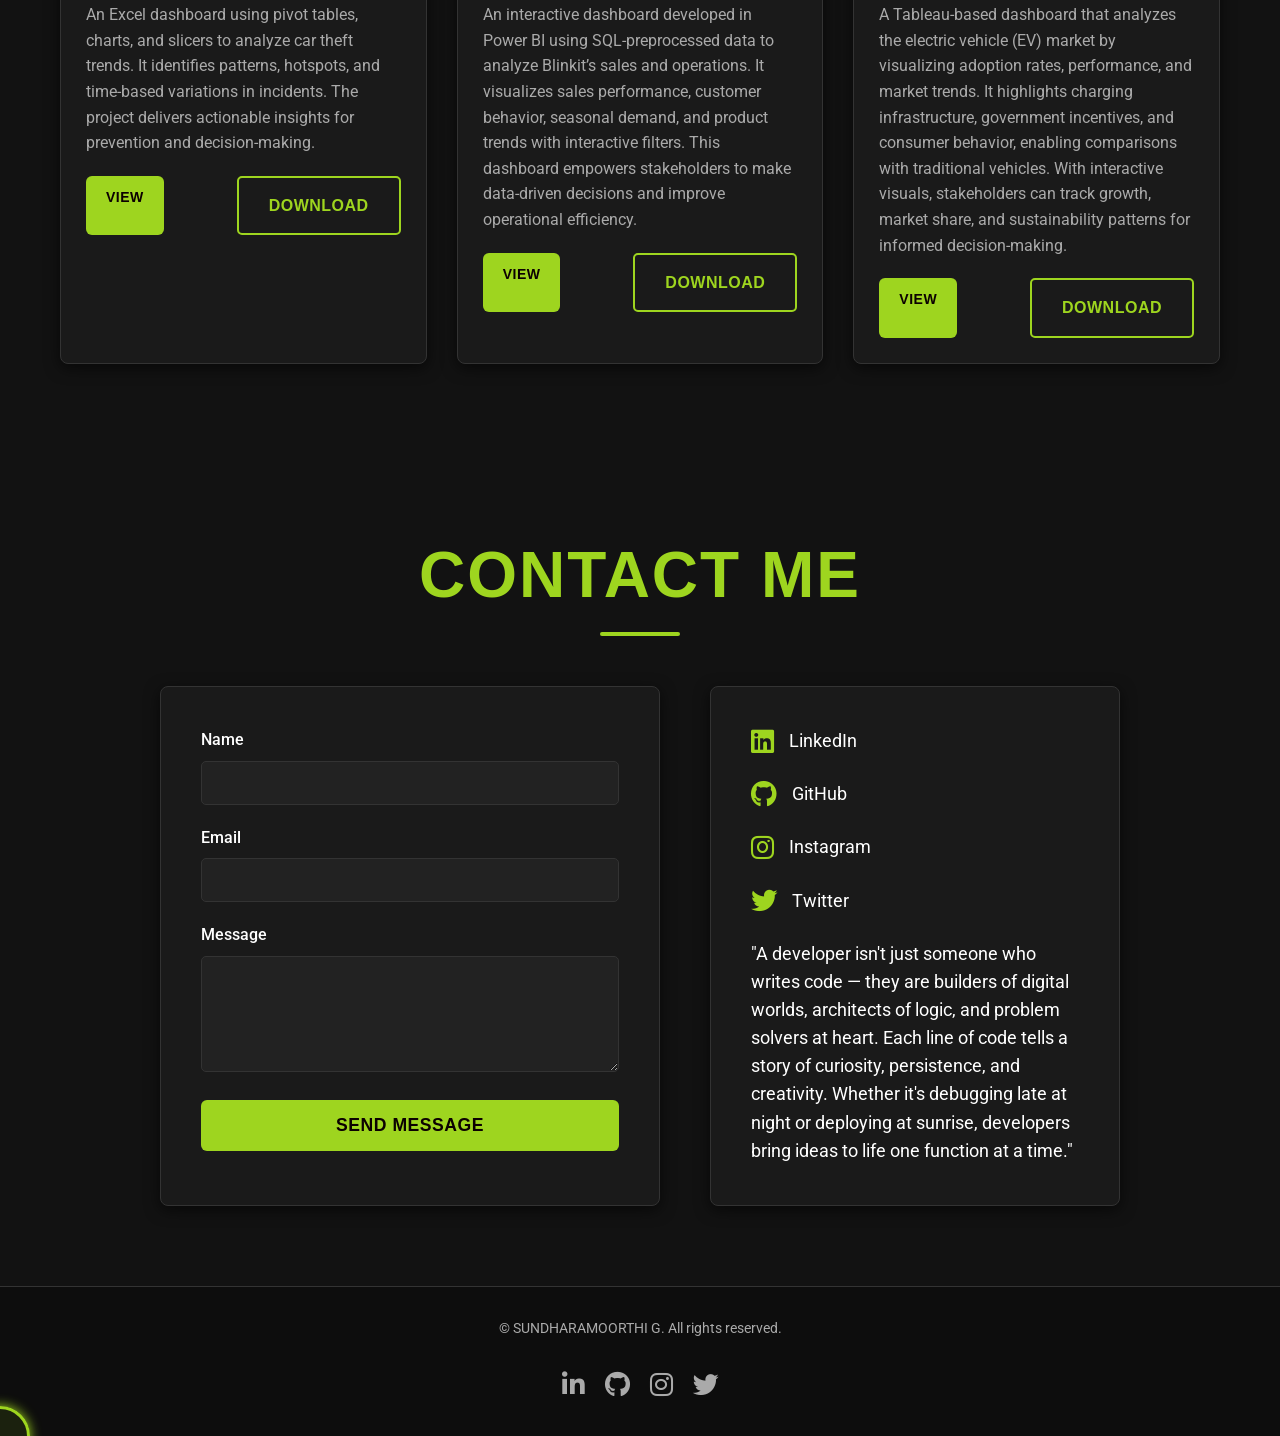
==== commit 9884bd46: "Simple Change" ====
--- a/.vscode/index.html
+++ b/.vscode/index.html
@@ -67,8 +67,8 @@
       <h2 class="section-title heading-font">About Me</h2>
       <div class="about-content">
         <p class="center-text">
-I am Sundharmoorthi, an aspiring Data Analyst with a strong foundation in Power BI, Excel, and Python. Passionate about transforming data into actionable insights, I specialize in data visualization, automation, and reporting to support smarter, data-driven decision-making. Skilled in designing interactive dashboards, cleaning and transforming data, and building insightful reports, I strive to make complex information simple and clear. I am also familiar with KNIME, Power Automate, and Azure, which helps me streamline workflows, integrate diverse data sources, and optimize business processes. With a keen eye for identifying trends and presenting findings effectively to both technical and non-technical audiences, I am committed to continuous learning and thrive in collaborative, results-oriented environments.         </p>
-        <div class="education">
+             I am Sundharmoorthi, an aspiring Data Analyst with skills in Power BI, Excel, Tableau 3
+             and Python. I enjoy turning data into clear insights through visualization, reporting, and automation. I can design interactive dashboards, clean and transform data, and create reports that help in decision-making. I also have knowledge of KNIME, Power Automate, and Azure, which supports workflow automation and data integration. I am a continuous learner who loves working in team-oriented environments to deliver meaningful results.        <div class="education">
           <h3>Education</h3>
           <p><strong>B.E. Computer Science and Engineering</strong></p>
           <p>KGiSL Institute of Technology (Graduation: 2026)</p>
@@ -120,68 +120,70 @@
     </section>
 
     <!-- Projects Section -->
-    <section id="projects" class="section fade-in">
-      <h2 class="section-title heading-font">Projects / Portfolio</h2>
-      <div class="filters"></div> <!-- Add filters here if needed -->
-
-      <div class="projects-grid">
-
-        <!-- Car Theft Analysis -->
-        <div class="project-card" data-category="excel">
-          <img src="D:\website\assets\car theft.webp" alt="Car Theft Analysis Project" />
-          <div class="project-info">
-            <h3>Car Theft Analysis</h3>
-            <p class="tools-used">Tools: Excel</p>
-            <p>
-              An interactive dashboard built using Excel with pivot tables, charts, and slicers to visualize car theft trends. It helps identify patterns, hotspots, and time-based variations in theft incidents. By leveraging clean and well-structured data, the dashboard delivers actionable insights, enabling stakeholders to make informed decisions and implement preventive measures effectively.
-            </p>
-
-            <div class="dropdown-btn">
-              <button class="btn primary-btn">View / Download ▼</button>
-              <div class="dropdown-content">
-               <a href="dashboards/CarTheftDashboard.html" target="_blank">View</a>
-              <a href="dashboards/CarTheftDashboard.xlsx" download>↓</a>
-              </div>
-            </div>
-          </div>
-        </div>
-
-        <!-- Blinkit Sales Dashboard -->
-        <div class="project-card" data-category="powerbi">
-          <img src="D:\website\assets\Blinkit.webp" alt="Blinkit Sales Dashboard Project" />
-          <div class="project-info">
-            <h3>Blinkit Sales Dashboard</h3>
-            <p class="tools-used">Tools: Power BI & SQL</p>
-            <p>An interactive dashboard developed in Power BI using SQL-preprocessed data to analyze Blinkit’s sales and operations. It visualizes sales performance, order trends, and operational efficiency, helping identify high-performing products, seasonal demand patterns, and areas for process improvement. With clean, structured datasets, this dashboard empowers stakeholders with actionable insights for data-driven decision-making and strategic planning.
-            </p>
-            <div class="dropdown-btn">
-              <button class="btn primary-btn">View / Download ▼</button>
-              <div class="dropdown-content">
-                <a href="dashboards/BlinkitDashboard.html" target="_blank">View</a>
-                <a href="dashboards/BlinkitDashboard.pbix" download>Download</a>
-              </div>
-            </div>
-          </div>
-        </div>
-        <!-- Electric Vehicle Dashboard -->
-        <div class="project-card" data-category="python">
-          <img src="D:\website\assets\ev-charging-infographic-thumbnai.webp" alt="Electric Vehicle Dashboard Project" />
-          <div class="project-info">
-            <h3>Electric Vehicle Dashboard</h3>
-            <p class="tools-used">Tools: Tableau</p>
-            <p> A Tableau-based dashboard designed to analyze the electric vehicle market by visualizing adoption rates, performance metrics, and market trends. It highlights growth patterns, geographical distribution, and usage insights through interactive charts and filters. By leveraging clean and preprocessed data, the dashboard equips stakeholders with valuable information to track industry progress, identify opportunities, and support informed decision-making in the EV sector.
-            </p>
-            <div class="dropdown-btn">
-              <button class="btn primary-btn">View / Download ▼</button>
-              <div class="dropdown-content">
-                <a href="dashboards/ElectricVehicleDashboard.html" target="_blank">View</a>
-                <a href="dashboards/ElectricVehicleDashboard.twbx" download>Download</a>
-              </div>
-            </div>
-          </div>
-        </div>
-      </div>
-    </section>
+<section id="projects" class="section fade-in">
+  <h2 class="section-title heading-font">Projects / Portfolio</h2>
+  <div class="filters"></div>
+
+  <div class="projects-grid">
+
+    <!-- Car Theft Analysis -->
+    <div class="project-card" data-category="excel">
+      <img src="D:\website\assets\car theft.webp" alt="Car Theft Analysis Project" />
+      <div class="project-info">
+        <h3>Car Theft Analysis</h3>
+        <p class="tools-used">Tools: Excel</p>
+        <p>
+ An Excel dashboard using pivot tables, charts, and slicers to analyze car theft trends.  
+  It identifies patterns, hotspots, and time-based variations in incidents.  
+  The project delivers actionable insights for prevention and decision-making.          </p>
+        <div class="project-buttons">
+          <a href="D:\website\assets\Car Theft Analysis.png" target="_blank" class="btn primary-btn">View</a>
+          <a href="D:\website\assets\Car Theft Analysis.png" download class="btn secondary-btn">Download</a>
+        </div>
+      </div>
+    </div>
+
+    <!-- Blinkit Sales Dashboard -->
+    <div class="project-card" data-category="powerbi">
+      <img src="D:\website\assets\Blinkit.webp" alt="Blinkit Sales Dashboard Project" />
+      <div class="project-info">
+        <h3>Blinkit Sales Dashboard</h3>
+        <p class="tools-used">Tools: Power BI & SQL</p>
+        <p>
+  An interactive dashboard developed in Power BI using SQL-preprocessed data to analyze Blinkit’s sales and operations.  
+  It visualizes sales performance, customer behavior, seasonal demand, and product trends with interactive filters.  
+  This dashboard empowers stakeholders to make data-driven decisions and improve operational efficiency.  
+
+        </p>
+        <div class="project-buttons">
+          <a href="D:\website\assets\Blinkit Dashboard.png" target="_blank" class="btn primary-btn">View</a>
+          <a href="D:\website\assets\Blinkit Dashboard.png" download class="btn secondary-btn">Download</a>
+        </div>
+      </div>
+    </div>
+
+    <!-- Electric Vehicle Dashboard -->
+    <div class="project-card" data-category="python">
+      <img src="D:\website\assets\ev-charging-infographic-thumbnai.webp" alt="Electric Vehicle Dashboard Project" />
+      <div class="project-info">
+        <h3>Electric Vehicle Dashboard</h3>
+        <p class="tools-used">Tools: Tableau</p>
+        <p>
+                 A Tableau-based dashboard that analyzes the electric vehicle (EV) market by visualizing adoption rates, performance, and market trends.  
+  It highlights charging infrastructure, government incentives, and consumer behavior, enabling comparisons with traditional vehicles.  
+  With interactive visuals, stakeholders can track growth, market share, and sustainability patterns for informed decision-making.  
+
+</p>
+        <div class="project-buttons">
+          <a href="D:\website\assets\Electric Vechicles Dashboard.png" target="_blank" class="btn primary-btn">View</a>
+          <a href="D:\website\assets\Electric Vechicles Dashboard.png" download class="btn secondary-btn">Download</a>
+        </div>
+      </div>
+    </div>
+
+  </div>
+</section>
+
     <!-- Contact Section -->
     <section id="contact" class="section fade-in">
       <h2 class="section-title heading-font">Contact Me</h2>
--- a/.vscode/skills.css
+++ b/.vscode/skills.css
@@ -3,6 +3,7 @@
     /* Layout */
     display: flex;
     flex-wrap: wrap;
+     grid-template-columns: repeat(1, 6fr); /* 🔹 Always 6 per row */
     justify-content: center;
     gap: 50px;
     max-width: 900px;
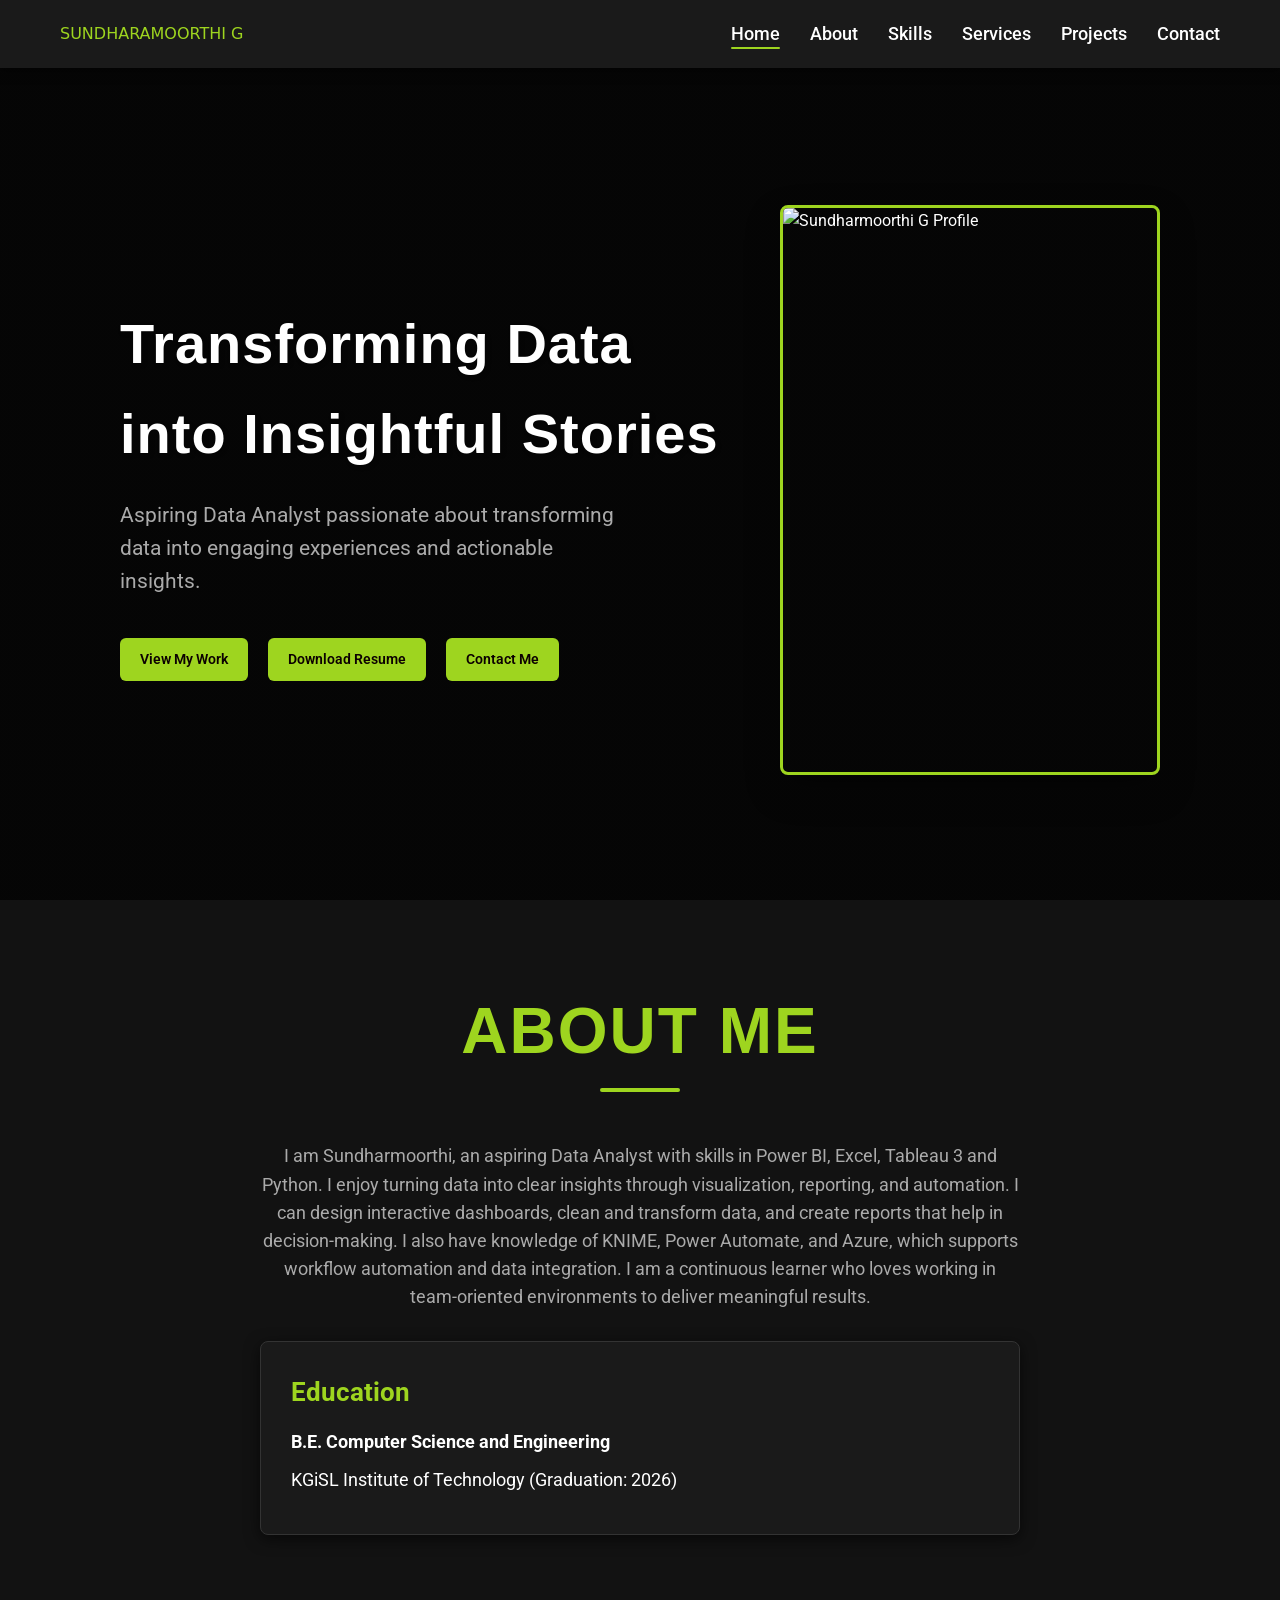
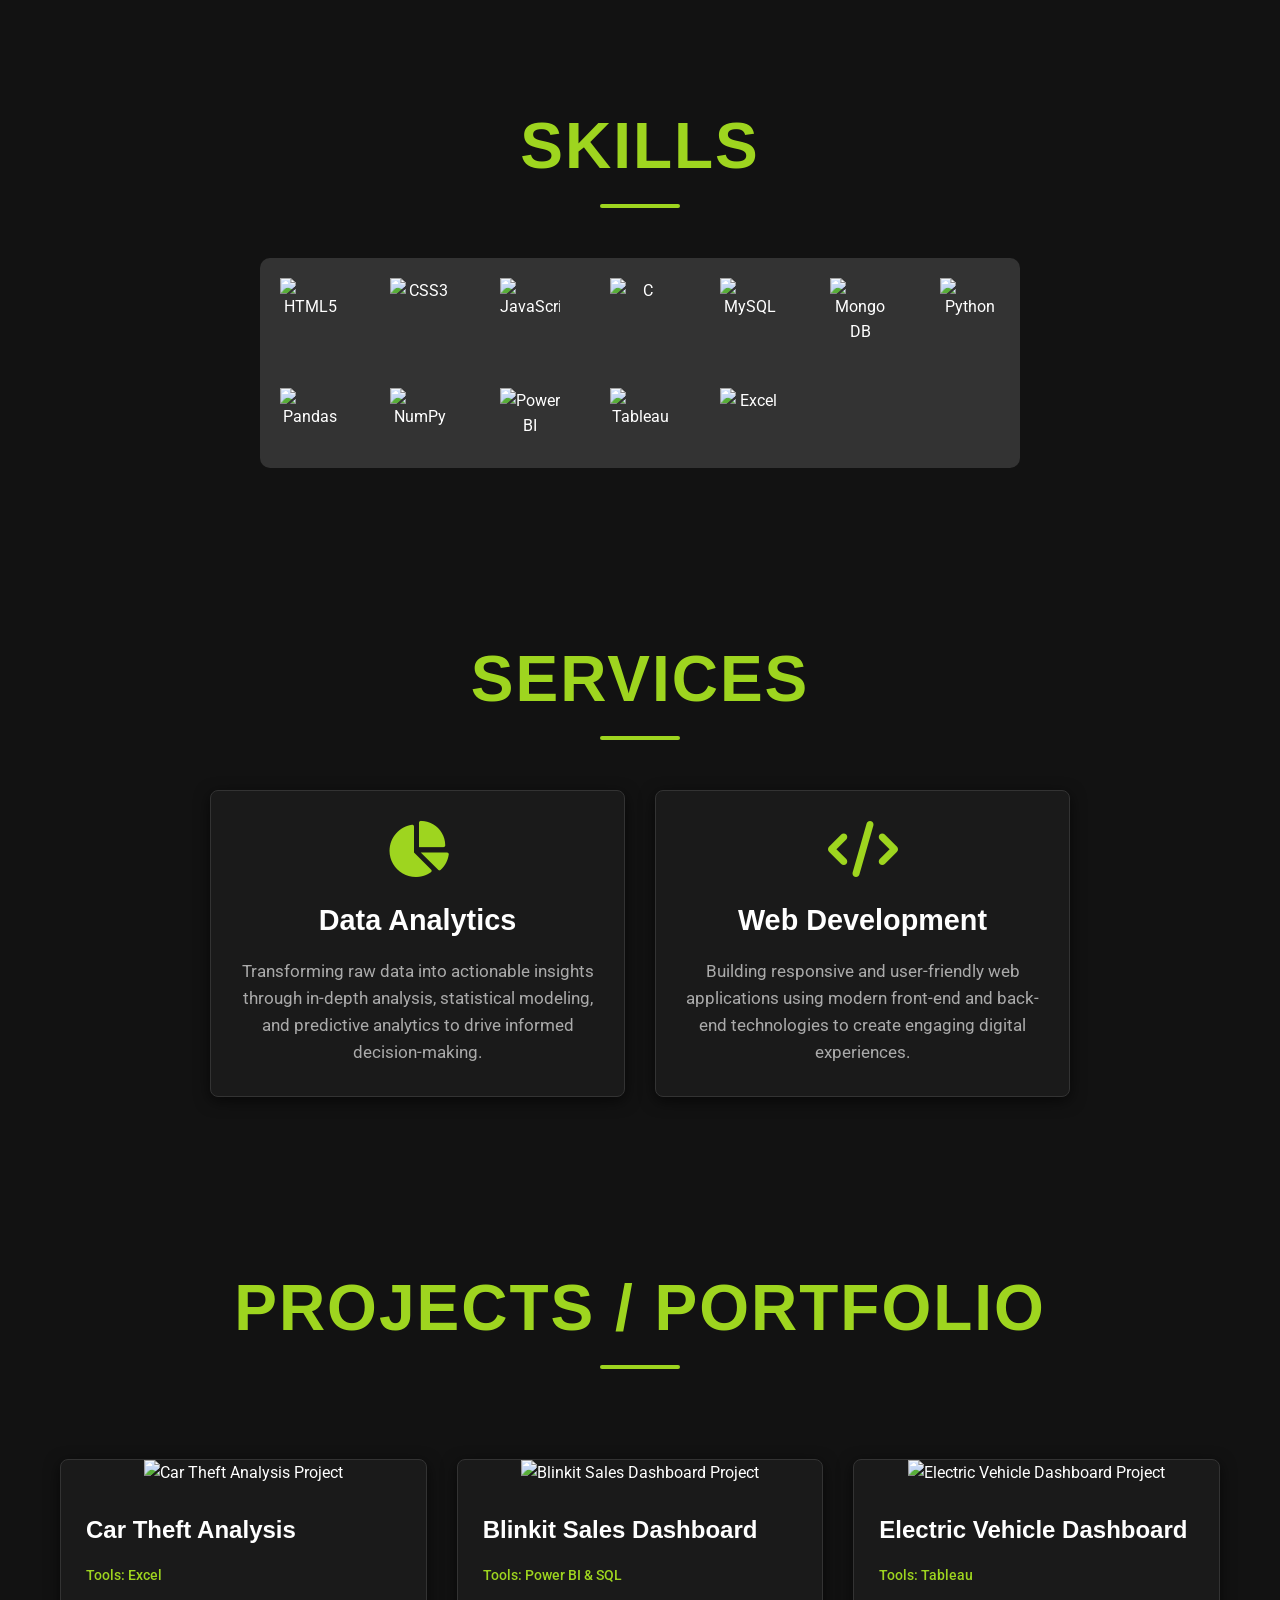
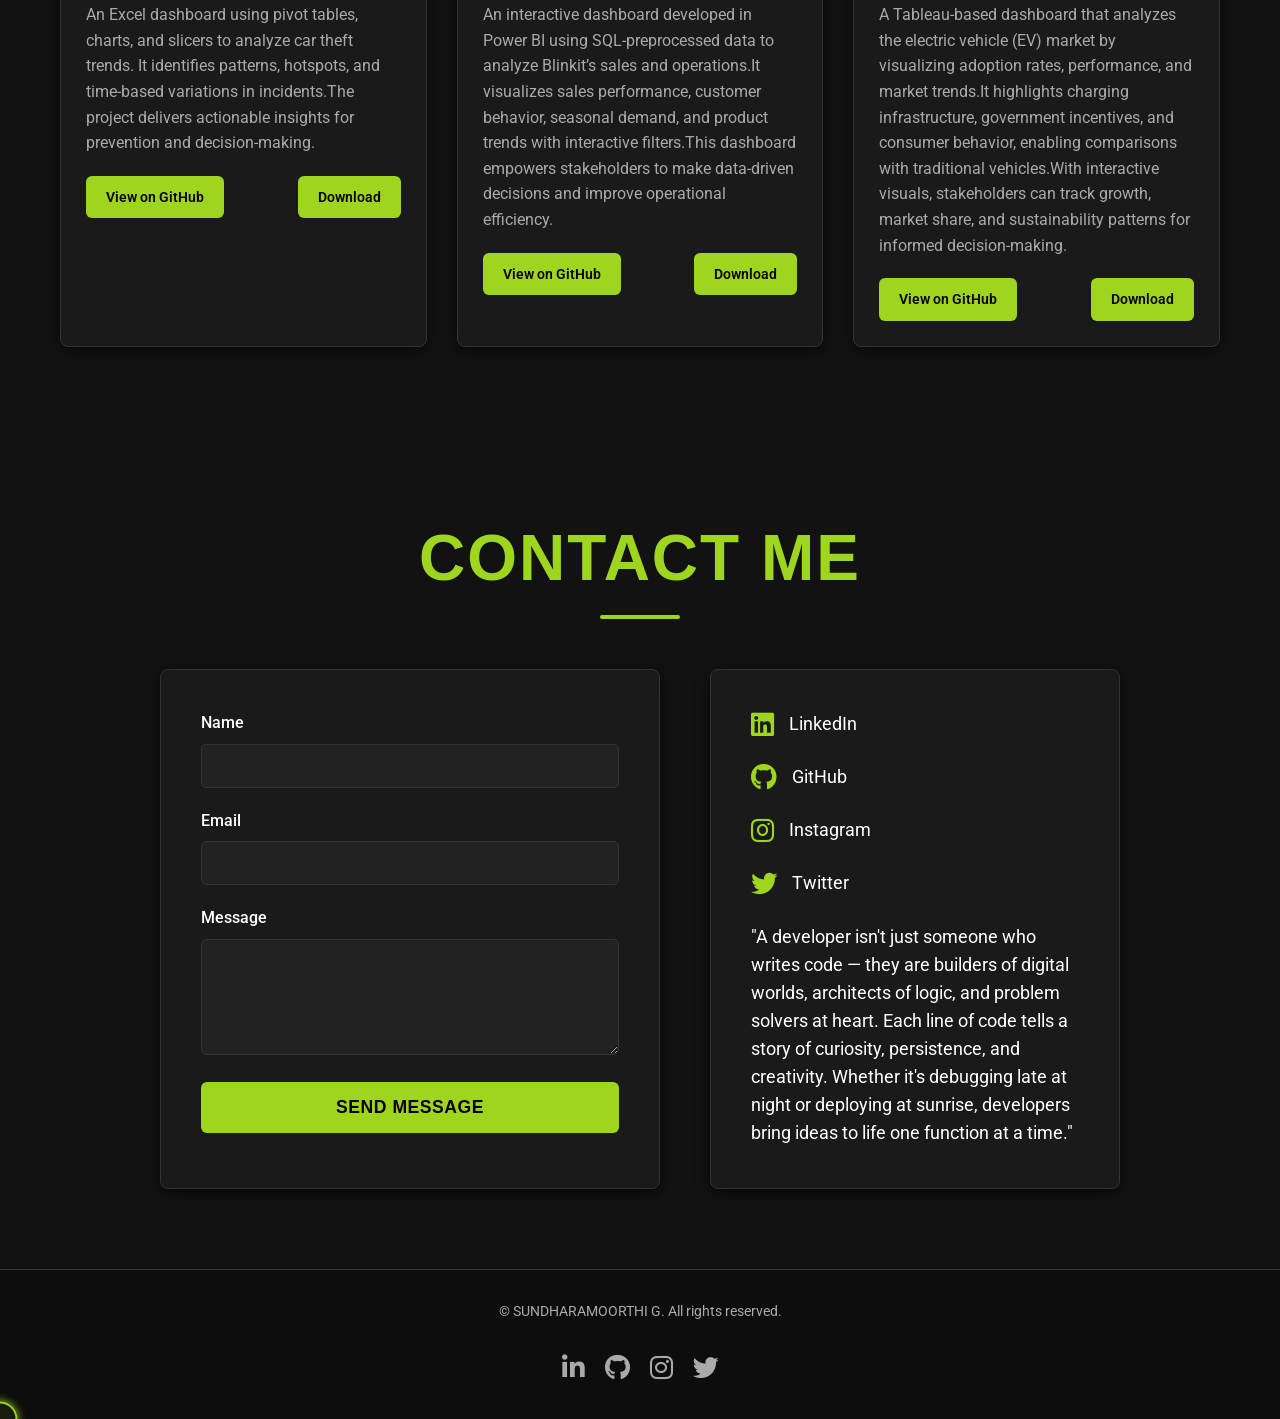
==== commit 4a7424e1: "Simple Change" ====
--- a/.vscode/index.html
+++ b/.vscode/index.html
@@ -45,21 +45,37 @@
 
   <main>
     <!-- Home Section -->
-<!-- Home Section -->
-<section id="home" class="hero fade-in">
-  <div class="hero-content">
-    <div class="profile-container">
-      <img src="D:\website\assets\SM.jpg" alt="Sundharmoorthi G Profile" class="profile-pic" />
-    </div>
-    <h1 class="heading-font">Transforming Data into Insightful Stories</h1>
-    <p>Aspiring Data Analyst passionate about transforming data into engaging experiences and actionable insights.</p>
-    <div class="hero-ctas">
-      <a href="#projects" class="btn primary-btn">View My Work</a>
-      <a href="https://drive.google.com/uc?export=download&id=15TqNmrhJ76jgWobTl2tsNwzqgDOif9Oz" download class="btn secondary-btn">Download Resume</a>
-      <a href="#contact" class="btn primary-btn">Contact Me</a>
-    </div>
-  </div>
-</section>
+<!DOCTYPE html>
+<html lang="en">
+<head>
+    <meta charset="UTF-8">
+    <meta name="viewport" content="width=device-width, initial-scale=1.0">
+    <title>Data Analyst Portfolio</title>
+    <link rel="stylesheet" href="https://cdnjs.cloudflare.com/ajax/libs/font-awesome/6.4.0/css/all.min.css">
+</head>
+<body>
+    <!-- Home Section -->
+    <section id="home" class="hero fade-in">
+        <div class="container">
+            <div class="hero-content">
+                <div class="hero-text">
+                    <h1 class="heading-font">Transforming Data into Insightful Stories</h1>
+                    <p>Aspiring Data Analyst passionate about transforming data into engaging experiences and actionable insights.</p>
+                    <div class="hero-ctas">
+                        <a href="#projects" class="btn primary-btn">View My Work</a>
+                        <a href="https://drive.google.com/uc?export=download&id=15TqNmrhJ76jgWobTl2tsNwzqgDOif9Oz" download class="btn primary-btn">Download Resume</a>
+                        <a href="#contact" class="btn primary-btn">Contact Me</a>
+                    </div>
+                </div>
+                <div class="profile-container">
+                    <!-- Placeholder image since the original path is local -->
+                    <img src="D:\website\assets\SM.jpg" alt="Sundharmoorthi G Profile" class="profile-pic" />
+                </div>
+            </div>
+        </div>
+    </section>
+</body>
+</html>
 
 
     <!-- About Section -->
@@ -133,12 +149,11 @@
         <h3>Car Theft Analysis</h3>
         <p class="tools-used">Tools: Excel</p>
         <p>
- An Excel dashboard using pivot tables, charts, and slicers to analyze car theft trends.  
-  It identifies patterns, hotspots, and time-based variations in incidents.  
-  The project delivers actionable insights for prevention and decision-making.          </p>
+            An Excel dashboard using pivot tables, charts, and slicers to analyze car theft trends. It identifies patterns, hotspots, and time-based variations in incidents.The project delivers actionable insights for prevention and decision-making.          </p>
         <div class="project-buttons">
-          <a href="D:\website\assets\Car Theft Analysis.png" target="_blank" class="btn primary-btn">View</a>
-          <a href="D:\website\assets\Car Theft Analysis.png" download class="btn secondary-btn">Download</a>
+<a href="https://github.com/Sundharamoorthi0105/Car-Theft-Analysis" target="_blank" class="btn primary-btn">
+  View on GitHub
+</a>          <a href="https://drive.google.com/uc?export=download&id=1quGf1V2kmztPlvi4wokJ8UkZj8t6wEn1" download class="btn primary-btn">Download</a>
         </div>
       </div>
     </div>
@@ -149,15 +164,13 @@
       <div class="project-info">
         <h3>Blinkit Sales Dashboard</h3>
         <p class="tools-used">Tools: Power BI & SQL</p>
-        <p>
-  An interactive dashboard developed in Power BI using SQL-preprocessed data to analyze Blinkit’s sales and operations.  
-  It visualizes sales performance, customer behavior, seasonal demand, and product trends with interactive filters.  
-  This dashboard empowers stakeholders to make data-driven decisions and improve operational efficiency.  
+        <p>An interactive dashboard developed in Power BI using SQL-preprocessed data to analyze Blinkit’s sales and operations.It visualizes sales performance, customer behavior, seasonal demand, and product trends with interactive filters.This dashboard empowers stakeholders to make data-driven decisions and improve operational efficiency.  
 
         </p>
         <div class="project-buttons">
-          <a href="D:\website\assets\Blinkit Dashboard.png" target="_blank" class="btn primary-btn">View</a>
-          <a href="D:\website\assets\Blinkit Dashboard.png" download class="btn secondary-btn">Download</a>
+<a href="https://github.com/Sundharamoorthi0105/Blinkit-Analysis" target="_blank" class="btn primary-btn">
+  View on GitHub
+</a>          <a href="https://drive.google.com/uc?export=download&id=1BuHDYOBhH2lIKTQiJzDLEqKckVVm_K7F" download class="btn primary-btn">Download</a>
         </div>
       </div>
     </div>
@@ -169,14 +182,13 @@
         <h3>Electric Vehicle Dashboard</h3>
         <p class="tools-used">Tools: Tableau</p>
         <p>
-                 A Tableau-based dashboard that analyzes the electric vehicle (EV) market by visualizing adoption rates, performance, and market trends.  
-  It highlights charging infrastructure, government incentives, and consumer behavior, enabling comparisons with traditional vehicles.  
-  With interactive visuals, stakeholders can track growth, market share, and sustainability patterns for informed decision-making.  
+           A Tableau-based dashboard that analyzes the electric vehicle (EV) market by visualizing adoption rates, performance, and market trends.It highlights charging infrastructure, government incentives, and consumer behavior, enabling comparisons with traditional vehicles.With interactive visuals, stakeholders can track growth, market share, and sustainability patterns for informed decision-making.  
 
 </p>
         <div class="project-buttons">
-          <a href="D:\website\assets\Electric Vechicles Dashboard.png" target="_blank" class="btn primary-btn">View</a>
-          <a href="D:\website\assets\Electric Vechicles Dashboard.png" download class="btn secondary-btn">Download</a>
+<a href="https://github.com/Sundharamoorthi0105/Electric-Vechicles-Analysis" target="_blank" class="btn primary-btn">
+  View on GitHub
+</a>          <a href="https://drive.google.com/uc?export=download&id=1F20-6GqN_vkwRlc6jLHGYHL8KSP2J0_L" download class="btn primary-btn">Download</a>
         </div>
       </div>
     </div>
--- a/.vscode/style.css
+++ b/.vscode/style.css
@@ -49,6 +49,7 @@
 }
 
 ul {
+    
     list-style: none;
 }
 
@@ -129,8 +130,8 @@
 .logo {
    
  font-family: "Oleo Script Swash Caps", system-ui;
-  font-weight: 400;
-  font-style: large;
+  font-weight: 1100;
+  font-style: bold;
 }
 
 
--- a/.vscode/home.css
+++ b/.vscode/home.css
@@ -1,4 +1,6 @@
-/* Hero Section (Home) */
+/* ============================= */
+/* Hero Section (Home)           */
+/* ============================= */
 .hero {
     display: flex;
     align-items: center;
@@ -10,73 +12,97 @@
     background-size: cover;
     background-position: center;
     color: var(--text-light);
-    text-align: center;
-}
-
-/* Content inside hero */
+}
+
+/* ============================= */
+/* Hero Content                  */
+/* ============================= */
 .hero-content {
     display: flex;
-    flex-direction: column;
-    align-items: center;   /* Center horizontally */
-    justify-content: center;
-    text-align: center;    /* Center text under image */
-    max-width: 900px;
+    justify-content: space-between;
+    align-items: center;
+    max-width: 1200px;
+    width: 100%;
     padding: 20px;
-}
-
-/* Profile Image Container */
-.profile-container {
-    display: flex;
-    justify-content: center;
-    margin-bottom: 15px;
-}
-
-/* Profile Image */
-.profile-pic {
-    width: 180px;
-    height: 180px;
-    border-radius: 50%; 
-    border: 5px solid var(--primary-accent);
-    object-fit: cover;
-    animation: fadeInScale 1s ease-out;
-}
-
-/* Hero Title */
+    gap: 60px;
+}
+
+/* Hero text container */
+.hero-text {
+    flex: 1;
+    text-align: left;
+    max-width: 600px;
+}
+
 .hero h1 {
     margin-bottom: 20px;
     font-size: 3.5em;
     letter-spacing: 1px;
     text-shadow: 2px 2px 4px rgba(0, 0, 0, 0.3);
     animation: slideInUp 1s ease-out;
-}
-
-/* Hero Paragraph */
+    text-align: left;
+}
+
 .hero p {
     margin-bottom: 40px;
     font-size: 1.3em;
     color: var(--text-grey);
     animation: fadeIn 1.5s ease-out;
-}
-
-/* CTA Buttons */
+    text-align: left;
+    max-width: 500px;
+}
+
+/* ============================= */
+/* Profile Image                 */
+/* ============================= */
+.profile-container {
+    flex-shrink: 0;
+    width: 380px;
+    height: 380px;
+    display: flex;
+    justify-content: center;
+    align-items: center;
+    margin-bottom: 0;
+}
+
+.profile-pic {
+    width: 150%;
+    height: 150%;
+    object-fit: fill;
+    border-radius: 8px; /* Square with slightly rounded corners */
+    border: 3px solid var(--primary-accent);
+    box-shadow: 0 15px 35px rgba(0, 0, 0, 0.3);
+    animation: fadeInScale 1s ease-out;
+    transition: transform var(--transition-speed);
+}
+
+.profile-pic:hover {
+    transform: scale(1.03);
+}
+
+/* ============================= */
+/* CTA Buttons                   */
+/* ============================= */
 .hero-ctas {
     display: flex;
-    justify-content: center;
+    justify-content: flex-start;
     gap: 20px;
     flex-wrap: wrap;
 }
 
-/* General Button Style */
-.btn {
+/* Button Base Styles */
+button {
+    font-family: 'Poppins', sans-serif; 
+    font-size: 16px;
+    font-weight: 500;
+    padding: 12px 28px; /* balanced size */
+    border-radius: 8px;
+    border: 2px solid transparent;
+    cursor: pointer;
+    transition: all 0.3s ease;
     display: inline-block;
-    padding: 15px 30px;
-    border-radius: 5px;
-    border: 2px solid;
-    font-weight: 600;
-    text-transform: uppercase;
+    text-transform: uppercase; /* optional */
     letter-spacing: 0.5px;
-    font-family: 'Inter', sans-serif;
-    transition: all var(--transition-speed);
 }
 
 /* Primary Button */
@@ -88,26 +114,28 @@
 
 .primary-btn:hover {
     background-color: transparent;
-    box-shadow: 0 5px 15px rgba(233, 30, 99, 0.3);
+    box-shadow: 0 5px 15px rgba(201, 2, 164, 0.771);
     color: var(--primary-accent);
     transform: translateY(-3px);
 }
 
 /* Secondary Button */
 .secondary-btn {
-    background-color: transparent;
+    background-color:var(--primary-accent);
     border-color: var(--primary-accent);
+    color: var(--bg-dark);
+}
+
+.secondary-btn:hover {
+    background-color:transparent;
+    box-shadow: 0 5px 15px  rgba(201, 2, 164, 0.771);
     color: var(--primary-accent);
-}
-
-.secondary-btn:hover {
-    background-color: var(--primary-accent);
-    box-shadow: 0 5px 15px rgba(233, 30, 99, 0.3);
-    color: var(--bg-dark);
-    transform: translateY(-3px);
-}
-
-/* Canvas Effect */
+    transform: translateY(-3px); /* fixed */
+}
+
+/* ============================= */
+/* Canvas Effect                 */
+/* ============================= */
 #canvas {
     position: fixed;
     top: 0;
@@ -117,3 +145,65 @@
     pointer-events: none;
     z-index: 9999;
 }
+
+/* ============================= */
+/* Responsive Design             */
+/* ============================= */
+@media (max-width: 968px) {
+    .hero-content {
+        flex-direction: column-reverse;
+        text-align: center;
+        gap: 50px;
+    }
+    
+    .hero-text {
+        text-align: center;
+        max-width: 100%;
+    }
+    
+    .hero h1, .hero p {
+        text-align: center;
+    }
+    
+    .hero p {
+        margin: 0 auto 40px;
+    }
+    
+    .hero-ctas {
+        justify-content: center;
+    }
+    
+    .profile-container {
+        width: 320px;
+        height: 320px;
+    }
+    
+    .hero h1 {
+        font-size: 2.8rem;
+    }
+}
+
+@media (max-width: 576px) {
+    .hero h1 {
+        font-size: 2.2rem;
+    }
+    
+    .hero p {
+        font-size: 1.1rem;
+    }
+    
+    .profile-container {
+        width: 260px;
+        height: 260px;
+    }
+    
+    button {
+        padding: 12px 24px;
+        font-size: 0.9rem;
+    }
+    
+    .hero-ctas {
+        flex-direction: column;
+        align-items: center;
+    }
+}
--- a/.vscode/project.css
+++ b/.vscode/project.css
@@ -131,7 +131,7 @@
     border: none;
 }
 .view-dashboard-btn:hover {
-    background-color: #ff4081;
+    background-color: #ff408049;
     transform: translateY(-2px);
 }
 
@@ -169,38 +169,3 @@
   background-color: #7bb316;
 }
 
-/* Dropdown menu */
-.dropdown-content {
-  display: none;
-  position: absolute;
-  top: -110%; /* dropdown goes above the button */
-  left: 50%;
-  transform: translateX(-50%);
-  background-color: #333;
-  min-width: 160px;
-  border-radius: 6px;
-  box-shadow: 0 8px 16px rgba(0,0,0,0.3);
-  z-index: 1000;
-  overflow: hidden;
-}
-
-/* Dropdown links */
-.dropdown-content a {
-  display: block;
-  padding: 12px 16px;
-  color: #9ed51f;
-  text-decoration: none;
-  font-weight: 600;
-  font-size: 14px;
-  transition: background-color 0.2s ease;
-}
-
-.dropdown-content a:hover {
-  background-color: #7bb316;
-  color: #fff;
-}
-
-/* Show dropdown on button hover */
-.dropdown-btn:hover .dropdown-content {
-  display: block;
-} 
